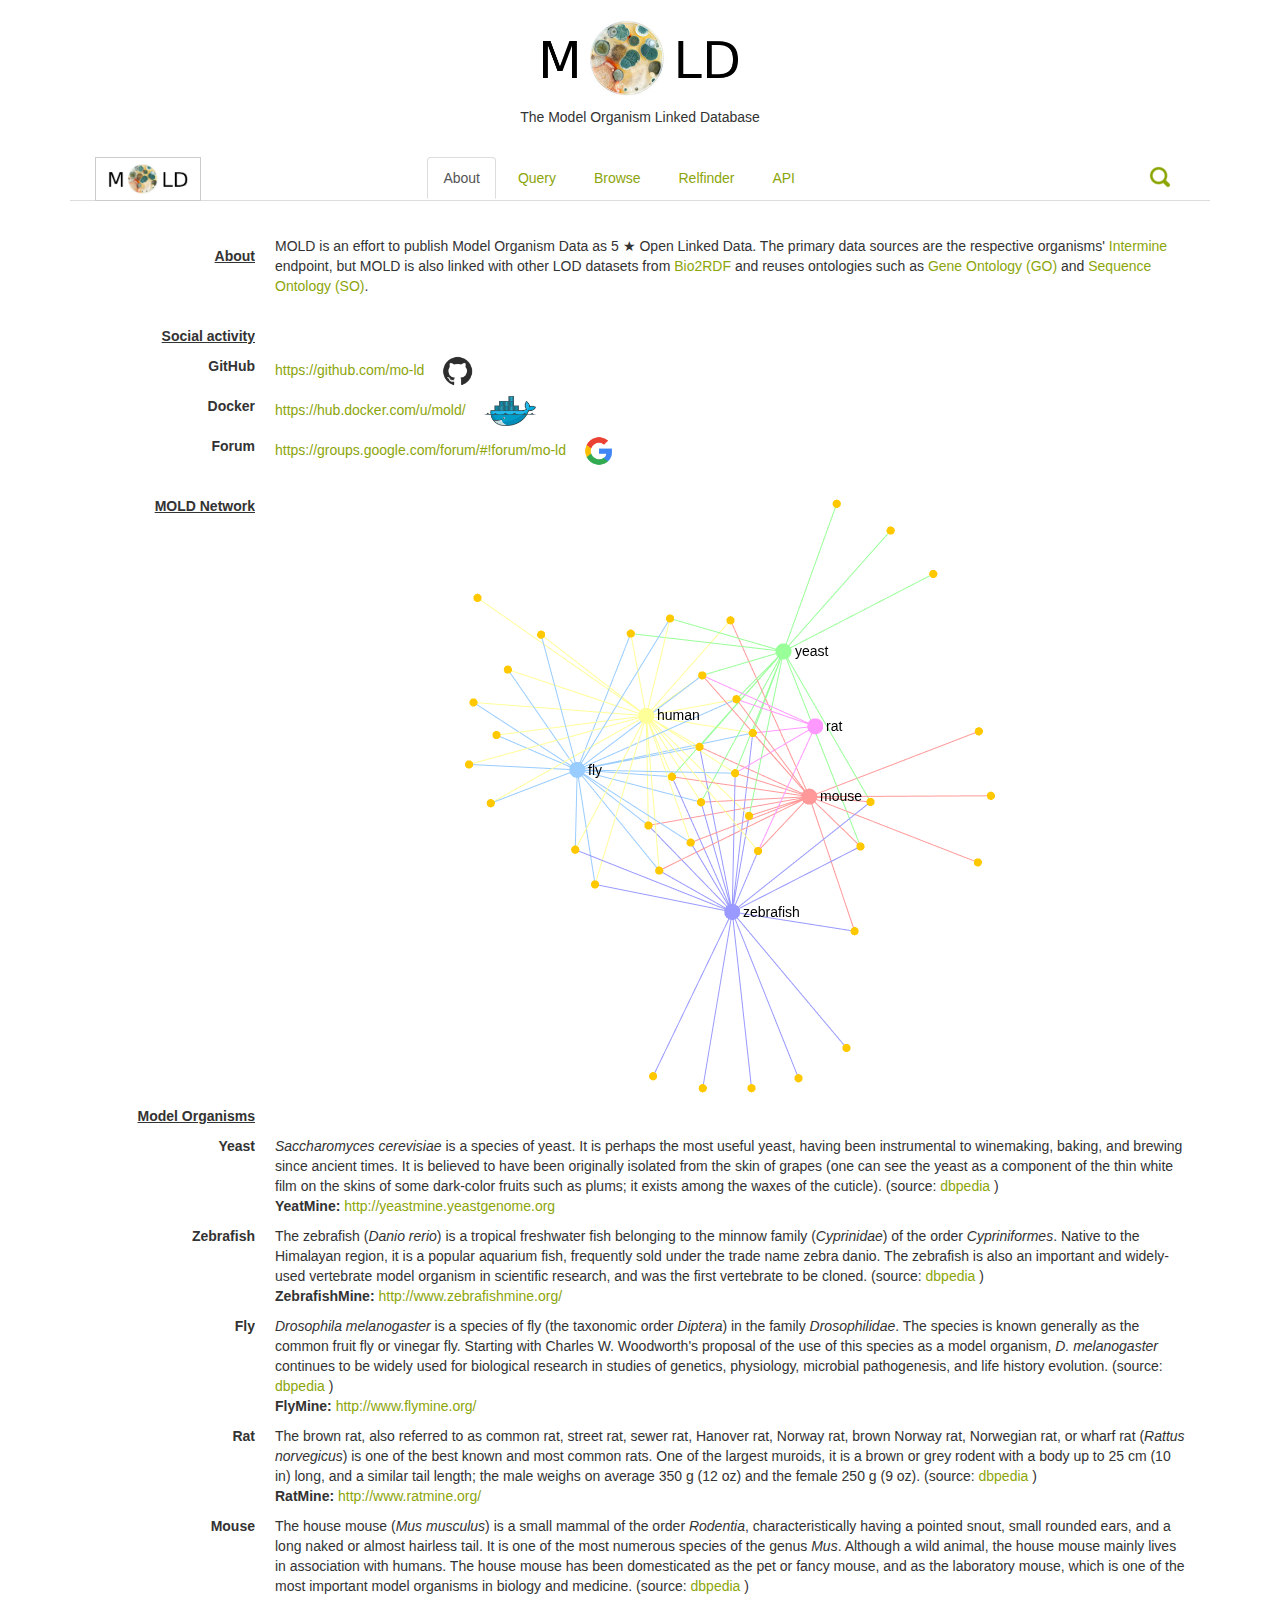
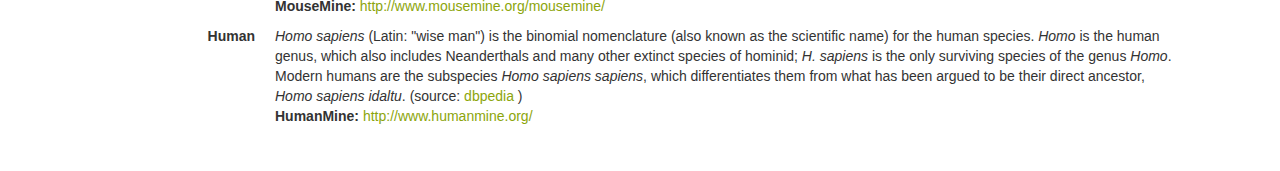
==== index.html @ 6e62ba39 "fix auto-complete display" ====
<!DOCTYPE html>
<html>
  
  <head>
    <title>MOLD</title>
    <meta name="author" content="whois" charset="utf-8">
    <link rel="icon" type="image/png" href="img/mold-ico.png">
    
    <link href="css/bootstrap.min.css" rel="stylesheet" />
    <link href="css/main.css" rel="stylesheet"/>

    <script src="js/jquery.min.js"></script>
    <script src="js/bootstrap.min.js"></script>


    <script type="text/javascript">
      window.paceOptions = {
        ajax: false,
        eventLag: false
      };
    </script>
    <script src="js/pace.min.js"></script>

    <link rel="stylesheet" href="//code.jquery.com/ui/1.11.4/themes/smoothness/jquery-ui.css">
    <script src="//code.jquery.com/ui/1.11.4/jquery-ui.js"></script>

    <link href="css/auto-complete.css" rel="stylesheet"/>
    <script src="js/auto-complete.min.js"></script>

    <script src="js/exquery.js"></script>

  </head>
  
  <body>
    
    <div id="header" onclick="hideHeader()">
      <h2 style="text-align: center">
	<img src="img/mold-logo.png" width="200px">
      </h2>
      <p style="text-align: center;">
	The Model Organism Linked Database
      </p>
      <br>
    </div>
    
    <div class="container">
      
      <ul class="nav nav-tabs sticky" style="text-align:right;" id="main_tabs">
	<li class="span-nav-left">
	  <button id="logo-btn" type="button" class="btn btn-default" aria-label="Left Align" onclick="toggleHeader();" >
	    <img src="img/mold-logo.png" width="80px" height="30px;">
	  </button>
	</li>

	<li><a data-toggle="tab" href="#about" onclick="refreshAbout()">About</a></li>
	<li class="active"><a data-toggle="tab" href="#query" onclick="hideHeader()">Query</a></li>
	<li><a data-toggle="tab" href="#browse" onclick="hideHeader()">Browse</a></li>
	<li><a data-toggle="tab" href="#relfinder" onclick="hideHeader()">Relfinder</a></li>
	<li style="margin-right: 30px !important;"><a data-toggle="tab" href="#api" onclick="hideHeader()">API</a></li>

	<li class="span-nav-right">
	  <div id="sb-search" class="sb-search">
	    <form class="searchbox" id="mysearch" onsubmit="return false;">
	      <input id="myinput" placeholder="Quick Search.." name="search" class="searchbox-input">
	      <span class="searchbox-icon"><img src="img/search-ico.png"/></span>
	    </form>
	  </div>
	</li>

      </ul>
      
      <div class="tab-content fade in active">
	
	<div id="about"
	     class="tab-pane fade"
	     style="padding:25px;">
	  
	  <dl class="dl-horizontal">
	    <dt><u>About</u></dt>
	    <dd>
	      MOLD is an effort to publish Model Organism Data as 5 &#9733; Open Linked Data.
              The primary data sources are the respective organisms' <a href="http://intermine.org">Intermine</a> endpoint, but
              MOLD is also linked with other LOD datasets from <a href="http://bio2rdf.org">Bio2RDF</a> and reuses ontologies such as <a href="http://geneontology.org/">Gene Ontology (GO)</a> and <a href="http://www.sequenceontology.org/">Sequence Ontology (SO)</a>.
	    </dd>
	    
	    <br>
	    
	    <dt><u>Social activity</u></dt>
	    <dd></dd>

	    <dt><b>GitHub</b></dt>
	    <dd><a href="https://github.com/mo-ld" target="_blank">https://github.com/mo-ld
		<img src="img/github-ico.png" alt="Code" height="30px" style="margin-left:1em"/> </a>
	    </dd>
	    <dt><b>Docker</b></dt>
	    <dd><a href="https://hub.docker.com/u/mold/" target="_blank">https://hub.docker.com/u/mold/
		<img src="img/docker-ico.png" alt="Docker" height="30px" style="margin-left:1em"/></a></dd> 
	    <dt><b>Forum</b></dt>
	    <dd><a href="https://groups.google.com/forum/#!forum/mo-ld" target="_blank">https://groups.google.com/forum/#!forum/mo-ld
		<img src="img/google-ico.png" alt="Forum" height="30px" style="margin-left:1em"/> </a></dd>
	    <br>
	    
	    
	    <dt><u>MOLD Network</u></dt>
	    <dd>
		<div id="mold_sigma"  style="height:600px; width:100%; margin 0;"></div>
	    </dd>
	    
	    
	    <dt><u>Model Organisms</u></dt>
	    <dd></dd>
	    
	    <dt> Yeast </dt>
	    <dd><i>Saccharomyces cerevisiae</i> is a species of yeast. It is perhaps the most useful yeast, having been instrumental to winemaking, baking, and brewing since ancient times. It is believed to have been originally isolated from the skin of grapes (one can see the yeast as a component of the thin white film on the skins of some dark-color fruits such as plums; it exists among the waxes of the cuticle). (source: <a href="http://dbpedia.org/page/Saccharomyces_cerevisiae">dbpedia</a> ) <br>
	      <b>YeatMine:</b> <a href="http://yeastmine.yeastgenome.org">http://yeastmine.yeastgenome.org</a>
	    </dd>
	    
	    <!-- <dt> Worm </dt> -->
	    <!-- <dd>Caenorhabditis elegans /ˌseɪnɵræbˈdɪtɪs ˈɛlɛɡænz/ is a free-living (not parasitic), transparent nematode (roundworm), about 1 mm in length, that lives in temperate soil environments. The name is a blend of Greek (caeno- - recent, rhabditis - rod-like) and Latin (elegans - elegant). In 1900, Maupas initially named it Rhabditides elegans, Osche placed it in the subgenus Caenorhabditis in 1952, and in 1955, Dougherty raised it to the status of genus.C. (source: <a href="http://dbpedia.org/page/Caenorhabditis_elegans"> dbpedia</a> ) <br> -->
	    <!--   <b>WormMine:</b> <a href="http://intermine.wormbase.org/">http://intermine.wormbase.org/</a> -->
	    <!-- </dd> -->
	    
	    <dt> Zebrafish </dt>
	    <dd>The zebrafish (<i>Danio rerio</i>) is a tropical freshwater fish belonging to the minnow family (<i>Cyprinidae</i>) of the order <i>Cypriniformes</i>. Native to the Himalayan region, it is a popular aquarium fish, frequently sold under the trade name zebra danio. The zebrafish is also an important and widely-used vertebrate model organism in scientific research, and was the first vertebrate to be cloned. (source: <a href="http://dbpedia.org/page/Zebrafish">dbpedia</a> ) <br>
	      <b>ZebrafishMine:</b> <a href="http://www.zebrafishmine.org/">http://www.zebrafishmine.org/</a>
	    </dd>
	    
	    <dt>Fly</dt>
	    <dd><i>Drosophila melanogaster</i> is a species of fly (the taxonomic order <i>Diptera</i>) in the family <i>Drosophilidae</i>. The species is known generally as the common fruit fly or vinegar fly. Starting with Charles W. Woodworth's proposal of the use of this species as a model organism, <i>D. melanogaster</i> continues to be widely used for biological research in studies of genetics, physiology, microbial pathogenesis, and life history evolution. (source: <a href="http://dbpedia.org/page/Drosophila_melanogaster">dbpedia</a> ) <br>
	      <b>FlyMine:</b> <a href="http://www.flymine.org/">http://www.flymine.org/</a>
	    </dd>
	    
	    <dt>Rat</dt>
	    <dd>The brown rat, also referred to as common rat, street rat, sewer rat, Hanover rat, Norway rat, brown Norway rat, Norwegian rat, or wharf rat (<i>Rattus norvegicus</i>) is one of the best known and most common rats. One of the largest muroids, it is a brown or grey rodent with a body up to 25 cm (10 in) long, and a similar tail length; the male weighs on average 350 g (12 oz) and the female 250 g (9 oz). (source: <a href="http://dbpedia.org/page/Brown_rat">dbpedia</a> ) <br>
	      <b>RatMine:</b> <a href="http://www.ratmine.org/">http://www.ratmine.org/</a>
	    </dd>
	    
	    <dt>Mouse</dt>
	    <dd>The house mouse (<i>Mus musculus</i>) is a small mammal of the order <i>Rodentia</i>, characteristically having a pointed snout, small rounded ears, and a long naked or almost hairless tail. It is one of the most numerous species of the genus <i>Mus</i>. Although a wild animal, the house mouse mainly lives in association with humans. The house mouse has been domesticated as the pet or fancy mouse, and as the laboratory mouse, which is one of the most important model organisms in biology and medicine. (source: <a href="http://dbpedia.org/page/House_mouse">dbpedia</a> ) <br>
	      <b>MouseMine:</b> <a href="http://www.mousemine.org/mousemine/">http://www.mousemine.org/mousemine/</a>
	    </dd>
	    
	    <dt>Human</dt>
	    <dd><i>Homo sapiens</i> (Latin: "wise man") is the binomial nomenclature (also known as the scientific name) for the human species. <i>Homo</i> is the human genus, which also includes Neanderthals and many other extinct species of hominid; <i>H. sapiens</i> is the only surviving species of the genus <i>Homo</i>. Modern humans are the subspecies <i>Homo sapiens sapiens</i>, which differentiates them from what has been argued to be their direct ancestor, <i>Homo sapiens idaltu</i>. (source: <a href="http://dbpedia.org/page/Homo_sapiens">dbpedia</a> ) <br>
	      <b>HumanMine:</b> <a href="http://www.humanmine.org/">http://www.humanmine.org/</a>
	    </dd>
	    
	  </dl>
	  
	</div>
	
	
	<div id="query" class="tab-pane fade in active">
	  
	  <div style="height:40px; margin-top: 5px;">
	    
	    <button type="button" class="btn btn-default" data-toggle="modal" data-target="#queryexample">Query Example</button>
	    
	    <!-- Modal -->
	    <div id="queryexample" class="modal fade" role="dialog">
	      
	      <div class="modal-dialog modal-lg">
		
		<!-- Modal content-->
		<div class="modal-content">
		  <div class="modal-header">
		    <button type="button" class="close" data-dismiss="modal">&times;</button>
		    <h4 class="modal-title" style="text-align:center"><b>Query Examples</b></h4>
		  </div>
		  <div class="modal-body">
		    
		    <div class="container-modal">
		      
		      <br>
		      
		      <div id="myCarousel" class="carousel slide" data-ride="carousel">
			<!-- Indicators -->
			
			<ol class="carousel-indicators">
			  <li data-target="#myCarousel" data-slide-to="0" class="active"></li>
			  <li data-target="#myCarousel" data-slide-to="1"></li>
			  <li data-target="#myCarousel" data-slide-to="2"></li>
			  <li data-target="#myCarousel" data-slide-to="3"></li>
			</ol>
			
			<!-- Wrapper for slides TODO populate dynamically... -->
			<div class="carousel-inner" role="listbox">
			  
			  <div class="item active" onclick="loadQuery('exquery-001')">
			    <img src="img/spin.gif" onload="this.onload=null; this.src=loadImg('exquery-001');" width="460" height="345" />
			    <div class="carousel-caption">
			      <h3>Select Orthologous genes - yeast/human</h3>
			      <p>This query will selected the orthologous genes between yeast and human via PantherDB.</p>
			    </div>
			  </div>
			  
			  <div class="item" onclick="loadQuery('exquery-002')">
			    <img src="img/spin.gif" onload="this.onload=null; this.src=loadImg('exquery-002');" width="460" height="345" />
			    <div class="carousel-caption">
			      <h3>Federated Query</h3>
			      <p>Federated Query with Bio2RDF:KEGG to fetch pathway information from mouse
				genes annotated as GO:0019898 (extrinsic components of a cell membrane).</p>
			    </div>
			  </div>
			  
			</div>
			
			<!-- Left and right controls -->
			<a class="left carousel-control" href="#myCarousel" role="button" data-slide="prev">
			  <!-- <span class="glyphicon glyphicon-chevron-left" aria-hidden="true"></span> -->
			  <span><h1>&lArr;</h1></span>
			  <span class="sr-only">Previous</span>
			</a>
			<a class="right carousel-control" href="#myCarousel" role="button" data-slide="next">
			  <!-- <span class="glyphicon glyphicon-chevron-right" aria-hidden="true"></span> -->
			  <span><h1>&rArr;</h1></span>
			  <span class="sr-only">Next</span>
			</a>
		      </div>
		    </div>
		    
		  </div>
		  
		  <div class="modal-footer">
		    <button type="button" class="btn btn-default" data-dismiss="modal">Close</button>
	  	  </div>
	  	</div>
		
	      </div>
	    </div>
	    
	  </div>
	  
	  <!-- <div id="queryer"></div> -->
	  <div id="yasqe"></div>
	  <div id="yasr"></div>
	  
	</div>
	
	<div id="browse" class="tab-pane fade">
	  <iframe id="virtuosoiframe" src="" style="width:100%;height:800px;border:0px;"></iframe>	  
	</div>
	
	<div id="relfinder" class="tab-pane fade">
          <iframe id="relfinderiframe" src="relfinder.html" style="width:100%;height:800px;border:0px;"></iframe>
	</div>
	
	<div id="api" class="tab-pane fade">
	  <iframe id="swaggeriframe" src="swagger-api.html" style="width:100%;height:800px;border:0px;"></iframe>
	</div>
	
      </div>
      
    </div>
    
    <!-- YASGUI lib -->
    <script src="js/codemirror.min.js"></script>
    <script src="js/jquery.dataTables.min.js"></script>
    <script src="js/pivot.min.js"></script>
    <script src="js/jquery-ui.min.js"></script>
    <script src="js/d3_renderers.min.js"></script>
    <script src="js/gchart_renderers.min.js"></script>
    <link href="css/yasqe.min.css" rel="stylesheet">
    <script src="js/yasqe.bundled.min.js"></script>
    <link href="css/yasr.min.css" rel="stylesheet">
    <script src="js/yasr.min.js"></script>
    
    <!-- SIGMA lib -->
    <script src="js/sigma.min.js"></script>
    <script src="js/sigma.parsers.gexf.min.js"></script>
    
    <script src="js/main.js"></script>
    
  </body>
  
</html>
---- css/main.css ----
.fixed {
    position: fixed;
    top:0; right:0;
    width: 100%;
    z-index: 50;
}

#logo-btn {
    background: white !important;
    border-radius: 0px !important;
}

.center-block {
    margin-left:auto;
    margin-right:auto;
    display:center;
}

.nav-tabs > li, .nav-pills > li {
    float:none;
    display:inline-block;
    *display:inline; /* ie7 fix */
    zoom:1; /* hasLayout ie7 trigger */
}

.nav-tabs, .nav-pills {
    text-align:center;
}

.span-nav-right {
    float: right !important;
    margin-right: 25px;
}

.span-nav-left {
    float: left !important;
    margin-left: 25px;
}
a {
    color: #8ca50b;
}

dt, dd { margin-top: 10px; }


/* PACE */
.pace {
    -webkit-pointer-events: none;
    pointer-events: none;

    -webkit-user-select: none;
    -moz-user-select: none;
    user-select: none;

    -webkit-box-sizing: border-box;
    -moz-box-sizing: border-box;
    -ms-box-sizing: border-box;
    -o-box-sizing: border-box;
    box-sizing: border-box;

    -webkit-border-radius: 10px;
    -moz-border-radius: 10px;
    border-radius: 10px;

    -webkit-background-clip: padding-box;
    -moz-background-clip: padding;
    background-clip: padding-box;

    z-index: 2000;
    position: fixed;
    margin: auto;
    top: 12px;
    left: 0;
    right: 0;
    bottom: 0;
    width: 200px;
    height: 50px;
    overflow: hidden;
}
.pace .pace-progress {
    -webkit-box-sizing: border-box;
    -moz-box-sizing: border-box;
    -ms-box-sizing: border-box;
    -o-box-sizing: border-box;
    box-sizing: border-box;

    -webkit-border-radius: 2px;
    -moz-border-radius: 2px;
    border-radius: 2px;

    -webkit-background-clip: padding-box;
    -moz-background-clip: padding;
    background-clip: padding-box;

    -webkit-transform: translate3d(0, 0, 0);
    transform: translate3d(0, 0, 0);

    display: block;
    position: absolute;
    right: 100%;
    margin-right: -7px;
    width: 93%;
    top: 7px;
    height: 14px;
    font-size: 12px;
    background: #8ca50b;
    color: #8ca50b;
    line-height: 60px;
    font-weight: bold;
    font-family: Helvetica, Arial, "Lucida Grande", sans-serif;

    -webkit-box-shadow: 120px 0 #fff, 240px 0 #fff;
    -ms-box-shadow: 120px 0 #fff, 240px 0 #fff;
    box-shadow: 120px 0 #fff, 240px 0 #fff;
}
.pace .pace-progress:after {
    content: attr(data-progress-text);
    display: inline-block;
    position: fixed;
    width: 45px;
    text-align: right;
    right: 0;
    padding-right: 16px;
    top: 4px;
}
.pace .pace-progress[data-progress-text="0%"]:after { right: -200px }
.pace .pace-progress[data-progress-text="1%"]:after { right: -198.14px }
.pace .pace-progress[data-progress-text="2%"]:after { right: -196.28px }
.pace .pace-progress[data-progress-text="3%"]:after { right: -194.42px }
.pace .pace-progress[data-progress-text="4%"]:after { right: -192.56px }
.pace .pace-progress[data-progress-text="5%"]:after { right: -190.7px }
.pace .pace-progress[data-progress-text="6%"]:after { right: -188.84px }
.pace .pace-progress[data-progress-text="7%"]:after { right: -186.98px }
.pace .pace-progress[data-progress-text="8%"]:after { right: -185.12px }
.pace .pace-progress[data-progress-text="9%"]:after { right: -183.26px }
.pace .pace-progress[data-progress-text="10%"]:after { right: -181.4px }
.pace .pace-progress[data-progress-text="11%"]:after { right: -179.54px }
.pace .pace-progress[data-progress-text="12%"]:after { right: -177.68px }
.pace .pace-progress[data-progress-text="13%"]:after { right: -175.82px }
.pace .pace-progress[data-progress-text="14%"]:after { right: -173.96px }
.pace .pace-progress[data-progress-text="15%"]:after { right: -172.1px }
.pace .pace-progress[data-progress-text="16%"]:after { right: -170.24px }
.pace .pace-progress[data-progress-text="17%"]:after { right: -168.38px }
.pace .pace-progress[data-progress-text="18%"]:after { right: -166.52px }
.pace .pace-progress[data-progress-text="19%"]:after { right: -164.66px }
.pace .pace-progress[data-progress-text="20%"]:after { right: -162.8px }
.pace .pace-progress[data-progress-text="21%"]:after { right: -160.94px }
.pace .pace-progress[data-progress-text="22%"]:after { right: -159.08px }
.pace .pace-progress[data-progress-text="23%"]:after { right: -157.22px }
.pace .pace-progress[data-progress-text="24%"]:after { right: -155.36px }
.pace .pace-progress[data-progress-text="25%"]:after { right: -153.5px }
.pace .pace-progress[data-progress-text="26%"]:after { right: -151.64px }
.pace .pace-progress[data-progress-text="27%"]:after { right: -149.78px }
.pace .pace-progress[data-progress-text="28%"]:after { right: -147.92px }
.pace .pace-progress[data-progress-text="29%"]:after { right: -146.06px }
.pace .pace-progress[data-progress-text="30%"]:after { right: -144.2px }
.pace .pace-progress[data-progress-text="31%"]:after { right: -142.34px }
.pace .pace-progress[data-progress-text="32%"]:after { right: -140.48px }
.pace .pace-progress[data-progress-text="33%"]:after { right: -138.62px }
.pace .pace-progress[data-progress-text="34%"]:after { right: -136.76px }
.pace .pace-progress[data-progress-text="35%"]:after { right: -134.9px }
.pace .pace-progress[data-progress-text="36%"]:after { right: -133.04px }
.pace .pace-progress[data-progress-text="37%"]:after { right: -131.18px }
.pace .pace-progress[data-progress-text="38%"]:after { right: -129.32px }
.pace .pace-progress[data-progress-text="39%"]:after { right: -127.46px }
.pace .pace-progress[data-progress-text="40%"]:after { right: -125.6px }
.pace .pace-progress[data-progress-text="41%"]:after { right: -123.74px }
.pace .pace-progress[data-progress-text="42%"]:after { right: -121.88px }
.pace .pace-progress[data-progress-text="43%"]:after { right: -120.02px }
.pace .pace-progress[data-progress-text="44%"]:after { right: -118.16px }
.pace .pace-progress[data-progress-text="45%"]:after { right: -116.3px }
.pace .pace-progress[data-progress-text="46%"]:after { right: -114.44px }
.pace .pace-progress[data-progress-text="47%"]:after { right: -112.58px }
.pace .pace-progress[data-progress-text="48%"]:after { right: -110.72px }
.pace .pace-progress[data-progress-text="49%"]:after { right: -108.86px }
.pace .pace-progress[data-progress-text="50%"]:after { right: -107px }
.pace .pace-progress[data-progress-text="51%"]:after { right: -105.14px }
.pace .pace-progress[data-progress-text="52%"]:after { right: -103.28px }
.pace .pace-progress[data-progress-text="53%"]:after { right: -101.42px }
.pace .pace-progress[data-progress-text="54%"]:after { right: -99.56px }
.pace .pace-progress[data-progress-text="55%"]:after { right: -97.7px }
.pace .pace-progress[data-progress-text="56%"]:after { right: -95.84px }
.pace .pace-progress[data-progress-text="57%"]:after { right: -93.98px }
.pace .pace-progress[data-progress-text="58%"]:after { right: -92.12px }
.pace .pace-progress[data-progress-text="59%"]:after { right: -90.26px }
.pace .pace-progress[data-progress-text="60%"]:after { right: -88.4px }
.pace .pace-progress[data-progress-text="61%"]:after { right: -86.53999999999999px }
.pace .pace-progress[data-progress-text="62%"]:after { right: -84.68px }
.pace .pace-progress[data-progress-text="63%"]:after { right: -82.82px }
.pace .pace-progress[data-progress-text="64%"]:after { right: -80.96000000000001px }
.pace .pace-progress[data-progress-text="65%"]:after { right: -79.1px }
.pace .pace-progress[data-progress-text="66%"]:after { right: -77.24px }
.pace .pace-progress[data-progress-text="67%"]:after { right: -75.38px }
.pace .pace-progress[data-progress-text="68%"]:after { right: -73.52px }
.pace .pace-progress[data-progress-text="69%"]:after { right: -71.66px }
.pace .pace-progress[data-progress-text="70%"]:after { right: -69.8px }
.pace .pace-progress[data-progress-text="71%"]:after { right: -67.94px }
.pace .pace-progress[data-progress-text="72%"]:after { right: -66.08px }
.pace .pace-progress[data-progress-text="73%"]:after { right: -64.22px }
.pace .pace-progress[data-progress-text="74%"]:after { right: -62.36px }
.pace .pace-progress[data-progress-text="75%"]:after { right: -60.5px }
.pace .pace-progress[data-progress-text="76%"]:after { right: -58.64px }
.pace .pace-progress[data-progress-text="77%"]:after { right: -56.78px }
.pace .pace-progress[data-progress-text="78%"]:after { right: -54.92px }
.pace .pace-progress[data-progress-text="79%"]:after { right: -53.06px }
.pace .pace-progress[data-progress-text="80%"]:after { right: -51.2px }
.pace .pace-progress[data-progress-text="81%"]:after { right: -49.34px }
.pace .pace-progress[data-progress-text="82%"]:after { right: -47.480000000000004px }
.pace .pace-progress[data-progress-text="83%"]:after { right: -45.62px }
.pace .pace-progress[data-progress-text="84%"]:after { right: -43.76px }
.pace .pace-progress[data-progress-text="85%"]:after { right: -41.9px }
.pace .pace-progress[data-progress-text="86%"]:after { right: -40.04px }
.pace .pace-progress[data-progress-text="87%"]:after { right: -38.18px }
.pace .pace-progress[data-progress-text="88%"]:after { right: -36.32px }
.pace .pace-progress[data-progress-text="89%"]:after { right: -34.46px }
.pace .pace-progress[data-progress-text="90%"]:after { right: -32.6px }
.pace .pace-progress[data-progress-text="91%"]:after { right: -30.740000000000002px }
.pace .pace-progress[data-progress-text="92%"]:after { right: -28.880000000000003px }
.pace .pace-progress[data-progress-text="93%"]:after { right: -27.02px }
.pace .pace-progress[data-progress-text="94%"]:after { right: -25.16px }
.pace .pace-progress[data-progress-text="95%"]:after { right: -23.3px }
.pace .pace-progress[data-progress-text="96%"]:after { right: -21.439999999999998px }
.pace .pace-progress[data-progress-text="97%"]:after { right: -19.58px }
.pace .pace-progress[data-progress-text="98%"]:after { right: -17.72px }
.pace .pace-progress[data-progress-text="99%"]:after { right: -15.86px }
.pace .pace-progress[data-progress-text="100%"]:after { right: -14px }
.pace .pace-activity {
    position: absolute;
    width: 100%;
    height: 28px;
    z-index: 2001;
    box-shadow: inset 0 0 0 2px #8ca50b, inset 0 0 0 7px #FFF;
    border-radius: 10px;
}
.pace.pace-inactive {
    display: none;
}

body > :not(.pace),
body:before,
body:after {
    -webkit-transition:opacity .4s ease-in-out;
    -moz-transition:opacity .4s ease-in-out;
    -o-transition:opacity .4s ease-in-out;
    -ms-transition:opacity .4s ease-in-out;
    transition:opacity .4s ease-in-out
}

body:not(.pace-done) > :not(.pace),
body:not(.pace-done):before,
body:not(.pace-done):after {
    opacity:0
}

/* Search */
.searchbox{
    top: 5px;
    position:relative;
    min-width:50px;
    width:0%;
    height:30px;
    float:right;
    overflow:hidden;
    -webkit-transition: width 0.3s;
    -moz-transition: width 0.3s;
    -ms-transition: width 0.3s;
    -o-transition: width 0.3s;
    transition: width 0.3s;
}
.searchbox-input{
    top:0;
    right:0;
    border:0;
    outline:0;
    background:white;
    width:100%;
    height:30px;
    margin:0;
    padding:0px 55px 0px 20px;
    font-size:20px;
    border: 1px solid #8ca50b;
    border-radius: 10px;
}
.searchbox-input::-webkit-input-placeholder {
    color: black;
}
.searchbox-input:-moz-placeholder {
    color: black;
}
.searchbox-input::-moz-placeholder {
    color: black;
}
.searchbox-input:-ms-input-placeholder {
    color: black;
}
.searchbox-icon,
.searchbox-submit {
    width:50px;
    height:30px;
    display:block;
    position:absolute;
    top:0;
    font-family:verdana;
    font-size:22px;
    right:0;
    padding:0;
    margin:0;
    border:0;
    outline:0;
    line-height:25px;
    text-align:center;
    cursor:pointer;
    background:white;
}
.searchbox-open{
    width:100%;
}
.byline{
  position:absolute;
  top:150px;
  left:30%;
  text-align:center;
  font-size:18px;
}
.byline a{
  text-decoration:none;
}

/* Caroussel Query examples */
.carousel-inner > .item > img,
.carousel-inner > .item > a > img {
    width: 80%;
    margin: auto;
}
.carousel-caption {
    position: relative;
    color: black;
    left: auto;
    right: auto;
}
.carousel-caption p {
    width: 70%;
    margin: 0 auto;
}

#mold_loading {
    width: 600px;
    height: 50px;
    background: url('../img/spin.gif') no-repeat;
}
---- css/auto-complete.css ----
.autocomplete-suggestions {
    text-align: left; cursor: default; border: 1px solid #ccc; border-top: 0; background: #fff; box-shadow: -1px 1px 3px rgba(0,0,0,.1);

    /* core styles should not be changed */
    position: absolute; display: none; z-index: 9999; max-height: 254px; overflow: hidden; overflow-y: auto; box-sizing: border-box;
}
.autocomplete-suggestion { position: relative; padding: 0 .6em; line-height: 23px; white-space: nowrap; overflow: hidden; text-overflow: ellipsis; font-size: 1.02em; color: #333; }
.autocomplete-suggestion b { font-weight: normal; color: #1f8dd6; }
.autocomplete-suggestion.selected { background: #f0f0f0; }
---- css/yasqe.min.css ----
.yasqe{position:relative}.yasqe .CodeMirror{font-family:monospace;height:300px;color:#000}.yasqe .CodeMirror-lines{padding:4px 0}.yasqe .CodeMirror pre{padding:0 4px}.yasqe .CodeMirror-gutter-filler,.yasqe .CodeMirror-scrollbar-filler{background-color:#fff}.yasqe .CodeMirror-gutters{border-right:1px solid #ddd;background-color:#f7f7f7;white-space:nowrap}.yasqe .CodeMirror-linenumber{padding:0 3px 0 5px;min-width:20px;text-align:right;color:#999;white-space:nowrap}.yasqe .CodeMirror-guttermarker{color:#000}.yasqe .CodeMirror-guttermarker-subtle{color:#999}.yasqe .CodeMirror-cursor{border-left:1px solid #000;border-right:none;width:0}.yasqe .CodeMirror div.CodeMirror-secondarycursor{border-left:1px solid silver}.yasqe .cm-fat-cursor .CodeMirror-cursor{width:auto;border:0;background:#7e7}.yasqe .cm-fat-cursor div.CodeMirror-cursors{z-index:1}.yasqe .cm-animate-fat-cursor{width:auto;border:0;-webkit-animation:a 1.06s steps(1) infinite;animation:a 1.06s steps(1) infinite;background-color:#7e7}@-webkit-keyframes a{50%{background-color:transparent}}@keyframes a{50%{background-color:transparent}}.yasqe .cm-tab{display:inline-block;text-decoration:inherit}.yasqe .CodeMirror-ruler{border-left:1px solid #ccc;position:absolute}.yasqe .cm-s-default .cm-header{color:blue}.yasqe .cm-s-default .cm-quote{color:#090}.yasqe .cm-negative{color:#d44}.yasqe .cm-positive{color:#292}.yasqe .cm-header,.yasqe .cm-strong{font-weight:700}.yasqe .cm-em{font-style:italic}.yasqe .cm-link{text-decoration:underline}.yasqe .cm-strikethrough{text-decoration:line-through}.yasqe .cm-s-default .cm-keyword{color:#708}.yasqe .cm-s-default .cm-atom{color:#219}.yasqe .cm-s-default .cm-number{color:#164}.yasqe .cm-s-default .cm-def{color:#00f}.yasqe .cm-s-default .cm-variable-2{color:#05a}.yasqe .cm-s-default .cm-variable-3{color:#085}.yasqe .cm-s-default .cm-comment{color:#a50}.yasqe .cm-s-default .cm-string{color:#a11}.yasqe .cm-s-default .cm-string-2{color:#f50}.yasqe .cm-s-default .cm-meta,.yasqe .cm-s-default .cm-qualifier{color:#555}.yasqe .cm-s-default .cm-builtin{color:#30a}.yasqe .cm-s-default .cm-bracket{color:#997}.yasqe .cm-s-default .cm-tag{color:#170}.yasqe .cm-s-default .cm-attribute{color:#00c}.yasqe .cm-s-default .cm-hr{color:#999}.yasqe .cm-s-default .cm-link{color:#00c}.yasqe .cm-invalidchar,.yasqe .cm-s-default .cm-error{color:red}.yasqe .CodeMirror-composing{border-bottom:2px solid}.yasqe div.CodeMirror span.CodeMirror-matchingbracket{color:#0f0}.yasqe div.CodeMirror span.CodeMirror-nonmatchingbracket{color:#f22}.yasqe .CodeMirror-matchingtag{background:rgba(255,150,0,.3)}.yasqe .CodeMirror-activeline-background{background:#e8f2ff}.yasqe .CodeMirror{position:relative;overflow:hidden;background:#fff}.yasqe .CodeMirror-scroll{overflow:scroll!important;margin-bottom:-30px;margin-right:-30px;padding-bottom:30px;height:100%;outline:none;position:relative}.yasqe .CodeMirror-sizer{position:relative;border-right:30px solid transparent}.yasqe .CodeMirror-gutter-filler,.yasqe .CodeMirror-hscrollbar,.yasqe .CodeMirror-scrollbar-filler,.yasqe .CodeMirror-vscrollbar{position:absolute;z-index:6;display:none}.yasqe .CodeMirror-vscrollbar{right:0;top:0;overflow-x:hidden;overflow-y:scroll}.yasqe .CodeMirror-hscrollbar{bottom:0;left:0;overflow-y:hidden;overflow-x:scroll}.yasqe .CodeMirror-scrollbar-filler{right:0;bottom:0}.yasqe .CodeMirror-gutter-filler{left:0;bottom:0}.yasqe .CodeMirror-gutters{position:absolute;left:0;top:0;z-index:3}.yasqe .CodeMirror-gutter{white-space:normal;height:100%;display:inline-block;margin-bottom:-30px;*zoom:1;*display:inline}.yasqe .CodeMirror-gutter-wrapper{position:absolute;z-index:4;background:none!important;border:none!important}.yasqe .CodeMirror-gutter-background{position:absolute;top:0;bottom:0;z-index:4}.yasqe .CodeMirror-gutter-elt{position:absolute;cursor:default;z-index:4}.yasqe .CodeMirror-gutter-wrapper{-webkit-user-select:none;-ms-user-select:none;user-select:none}.yasqe .CodeMirror-lines{cursor:text;min-height:1px}.yasqe .CodeMirror pre{border-radius:0;border-width:0;background:transparent;font-family:inherit;font-size:inherit;margin:0;white-space:pre;word-wrap:normal;line-height:inherit;color:inherit;z-index:2;position:relative;overflow:visible;-webkit-tap-highlight-color:transparent}.yasqe .CodeMirror-wrap pre{word-wrap:break-word;white-space:pre-wrap;word-break:normal}.yasqe .CodeMirror-linebackground{position:absolute;left:0;right:0;top:0;bottom:0;z-index:0}.yasqe .CodeMirror-linewidget{position:relative;z-index:2;overflow:auto}.yasqe .CodeMirror-code{outline:none}.yasqe .CodeMirror-gutter,.yasqe .CodeMirror-gutters,.yasqe .CodeMirror-linenumber,.yasqe .CodeMirror-scroll,.yasqe .CodeMirror-sizer{box-sizing:content-box}.yasqe .CodeMirror-measure{position:absolute;width:100%;height:0;overflow:hidden;visibility:hidden}.yasqe .CodeMirror-cursor{position:absolute}.yasqe .CodeMirror-measure pre{position:static}.yasqe div.CodeMirror-cursors{visibility:hidden;position:relative;z-index:3}.yasqe .CodeMirror-focused div.CodeMirror-cursors,.yasqe div.CodeMirror-dragcursors{visibility:visible}.yasqe .CodeMirror-selected{background:#d9d9d9}.yasqe .CodeMirror-focused .CodeMirror-selected{background:#d7d4f0}.yasqe .CodeMirror-crosshair{cursor:crosshair}.yasqe .CodeMirror-line::selection,.yasqe .CodeMirror-line>span::selection,.yasqe .CodeMirror-line>span>span::selection{background:#d7d4f0}.yasqe .CodeMirror-line::-moz-selection,.yasqe .CodeMirror-line>span::-moz-selection,.yasqe .CodeMirror-line>span>span::-moz-selection{background:#d7d4f0}.yasqe .cm-searching{background:#ffa;background:rgba(255,255,0,.4)}.yasqe .CodeMirror span{*vertical-align:text-bottom}.yasqe .cm-force-border{padding-right:.1px}@media print{.yasqe .CodeMirror div.CodeMirror-cursors{visibility:hidden}}.yasqe .cm-tab-wrap-hack:after{content:''}.yasqe span.CodeMirror-selectedtext{background:none}.yasqe .CodeMirror-fullscreen{position:fixed;top:0;left:0;right:0;bottom:0;height:auto;z-index:7}.yasqe .CodeMirror-foldmarker{color:blue;text-shadow:#b9f 1px 1px 2px,#b9f -1px -1px 2px,#b9f 1px -1px 2px,#b9f -1px 1px 2px;font-family:arial;line-height:.3;cursor:pointer}.yasqe .CodeMirror-foldgutter{width:.7em}.yasqe .CodeMirror-foldgutter-folded,.yasqe .CodeMirror-foldgutter-open{cursor:pointer}.yasqe .CodeMirror-foldgutter-open:after{content:"\25BE"}.yasqe .CodeMirror-foldgutter-folded:after{content:"\25B8"}@-webkit-keyframes b{to{-webkit-transform:rotate(1turn)}}.yasqe .yasqe_btn{color:#333;border:1px solid transparent;background-color:#fff;border-color:#ccc;border-width:1px;display:inline-block;text-align:center;vertical-align:middle;cursor:pointer;white-space:nowrap;padding:6px 12px;border-radius:4px;-webkit-user-select:none;-ms-user-select:none;user-select:none;-webkit-appearance:button;overflow:visible;box-sizing:border-box}.yasqe .yasqe_btn.btn_icon{padding:4px 8px}.yasqe .yasqe_btn.disabled,.yasqe .yasqe_btn[disabled]{cursor:default;opacity:.5;filter:alpha(opacity=50);box-shadow:none}.yasqe .yasqe_btn:hover{outline:0;background-color:#ebebeb;border-color:#adadad}.yasqe .yasqe_btn.selected,.yasqe .yasqe_btn:focus{color:#fff;outline:0;background-color:#337ab7;border-color:#337ab7}.yasqe .yasqe_btn.btn_icon:focus{color:#333;border:1px solid transparent;background-color:#fff;border-color:#ccc}.yasqe .yasqe_btn.yasqe_btn-sm{padding:1px 5px;font-size:12px;line-height:1.5;border-radius:3px}.yasqe .backdrop{background-color:#000;opacity:.5;position:absolute;top:0;left:0;right:0;bottom:0;z-index:5;display:none}.yasqe .svgImg{display:inline-block}.yasqe .CodeMirror{line-height:1.5em;border:1px solid #d1d1d1}.yasqe pre{font-size:13px}.yasqe span.cm-error{border-bottom:2px dotted red}.yasqe .gutterErrorBar{width:4px}.yasqe .yasqe_buttons{position:absolute;top:5px;right:5px;z-index:5}.yasqe .yasqe_buttons .yasqe_share{cursor:pointer;height:20px;width:20px;margin-top:3px}.yasqe .yasqe_buttons div{vertical-align:top;margin-left:5px}.yasqe .yasqe_buttons div.yasqe_sharePopup{position:absolute;padding:4px;margin-left:0;border:1px solid #e3e3e3;border-radius:4px;box-shadow:inset 0 1px 1px rgba(0,0,0,.05);width:600px;height:auto;display:-webkit-box;display:flex}.yasqe .yasqe_buttons div.yasqe_sharePopup .inputWrapper{-webkit-box-flex:100;flex-grow:100}.yasqe .yasqe_buttons div.yasqe_sharePopup input{float:left;width:100%;border:0;-ms-box-sizing:border-box;-khtml-box-sizing:border-box;box-sizing:border-box}.yasqe .yasqe_buttons div.yasqe_sharePopup button{float:right;margin-left:5px}.yasqe .yasqe_buttons div.yasqe_sharePopup textarea{width:100%}.yasqe .yasqe_buttons .yasqe_queryButton{display:inline-block;cursor:pointer;width:40px;height:40px;margin-left:10px}.yasqe .yasqe_buttons .yasqe_queryButton div{margin-left:0}.yasqe .yasqe_buttons .yasqe_queryButton .svgImg{display:block}.yasqe .yasqe_buttons .yasqe_queryButton .loader{width:36px;height:36px;border-radius:50%;box-sizing:border-box;border:4px solid rgba(0,0,0,.2);border-top-color:#000;-webkit-animation:b 1s infinite linear;animation:b 1s infinite linear}.yasqe span.shortlinkErr{font-size:small;color:red;font-weight:700;float:left}.yasqe .completionNotification{color:#999;background-color:#f7f7f7;position:absolute;padding:0 5px;right:0;bottom:0;font-size:90%}.yasqe .CodeMirror-fullscreen .fullscreenToggleBtns .yasqe_smallscreenBtn{display:inline-block}.yasqe .CodeMirror-fullscreen .fullscreenToggleBtns .yasqe_fullscreenBtn{display:none}.yasqe .fullscreenToggleBtns{display:inline-block;margin-top:3px}.yasqe .fullscreenToggleBtns div{cursor:pointer;width:20px;height:20px}.yasqe .fullscreenToggleBtns .yasqe_smallscreenBtn{display:none}.yasqe .parseErrorIcon{width:15px;height:15px}.yasqe .yasqe_tooltip{display:inline;background:#333;background:rgba(0,0,0,.8);border-radius:5px;bottom:26px;color:#fff;left:20%;padding:5px 15px;position:absolute;width:220px;white-space:-moz-pre-wrap!important;white-space:-pre-wrap;white-space:-o-pre-wrap;white-space:pre-wrap;white-space:normal}.yasqe .notificationLoader{width:18px;height:18px;vertical-align:middle}.yasqe .CodeMirror-foldmarker{color:#6e2500;text-shadow:#ff935e 1px 1px 2px,#ff935e -1px -1px 2px,#ff935e 1px -1px 2px,#ff935e -1px 1px 2px;font-size:19px}.yasqe .matchingVar{background-color:#dbdeed;border-radius:6px;-webkit-transition:background .5s linear;transition:background .5s linear}.CodeMirror-hints{position:absolute;z-index:8;overflow:hidden;list-style:none;margin:0;padding:2px;box-shadow:2px 3px 5px rgba(0,0,0,.2);border-radius:3px;border:1px solid silver;background:#fff;font-size:90%;font-family:monospace;max-height:20em;overflow-y:auto}.CodeMirror-hint{margin:0;padding:0 4px;border-radius:2px;max-width:19em;overflow:hidden;white-space:pre;color:#000;cursor:pointer}li.CodeMirror-hint-active{background:#08f;color:#fff}.CodeMirror-hint{max-width:30em}
---- css/yasr.min.css ----
.yasr{padding-top:5px;background-color:#fff;font-family:"Helvetica Neue",Helvetica,Arial,sans-serif;font-size:14px;line-height:1.428571429;color:#333}.yasr table.dataTable{width:100%;margin:0 auto;clear:both;border-collapse:separate;border-spacing:0}.yasr table.dataTable thead th,.yasr table.dataTable tfoot th{font-weight:700}.yasr table.dataTable thead th,.yasr table.dataTable thead td{padding:10px 18px;border-bottom:1px solid #111}.yasr table.dataTable thead th:active,.yasr table.dataTable thead td:active{outline:0}.yasr table.dataTable tfoot th,.yasr table.dataTable tfoot td{padding:10px 18px 6px 18px;border-top:1px solid #111}.yasr table.dataTable thead .sorting,.yasr table.dataTable thead .sorting_asc,.yasr table.dataTable thead .sorting_desc{cursor:pointer;}.yasr table.dataTable thead .sorting,.yasr table.dataTable thead .sorting_asc,.yasr table.dataTable thead .sorting_desc,.yasr table.dataTable thead .sorting_asc_disabled,.yasr table.dataTable thead .sorting_desc_disabled{background-repeat:no-repeat;background-position:center right}.yasr table.dataTable thead .sorting{background-image:url(../images/sort_both.png)}.yasr table.dataTable thead .sorting_asc{background-image:url(../images/sort_asc.png)}.yasr table.dataTable thead .sorting_desc{background-image:url(../images/sort_desc.png)}.yasr table.dataTable thead .sorting_asc_disabled{background-image:url(../images/sort_asc_disabled.png)}.yasr table.dataTable thead .sorting_desc_disabled{background-image:url(../images/sort_desc_disabled.png)}.yasr table.dataTable tbody tr{background-color:#fff}.yasr table.dataTable tbody tr.selected{background-color:#B0BED9}.yasr table.dataTable tbody th,.yasr table.dataTable tbody td{padding:8px 10px}.yasr table.dataTable.row-border tbody th,.yasr table.dataTable.row-border tbody td,.yasr table.dataTable.display tbody th,.yasr table.dataTable.display tbody td{border-top:1px solid #ddd}.yasr table.dataTable.row-border tbody tr:first-child th,.yasr table.dataTable.row-border tbody tr:first-child td,.yasr table.dataTable.display tbody tr:first-child th,.yasr table.dataTable.display tbody tr:first-child td{border-top:none}.yasr table.dataTable.cell-border tbody th,.yasr table.dataTable.cell-border tbody td{border-top:1px solid #ddd;border-right:1px solid #ddd}.yasr table.dataTable.cell-border tbody tr th:first-child,.yasr table.dataTable.cell-border tbody tr td:first-child{border-left:1px solid #ddd}.yasr table.dataTable.cell-border tbody tr:first-child th,.yasr table.dataTable.cell-border tbody tr:first-child td{border-top:none}.yasr table.dataTable.stripe tbody tr.odd,.yasr table.dataTable.display tbody tr.odd{background-color:#f9f9f9}.yasr table.dataTable.stripe tbody tr.odd.selected,.yasr table.dataTable.display tbody tr.odd.selected{background-color:#abb9d3}.yasr table.dataTable.hover tbody tr:hover,.yasr table.dataTable.display tbody tr:hover{background-color:#f5f5f5}.yasr table.dataTable.hover tbody tr:hover.selected,.yasr table.dataTable.display tbody tr:hover.selected{background-color:#a9b7d1}.yasr table.dataTable.order-column tbody tr>.sorting_1,.yasr table.dataTable.order-column tbody tr>.sorting_2,.yasr table.dataTable.order-column tbody tr>.sorting_3,.yasr table.dataTable.display tbody tr>.sorting_1,.yasr table.dataTable.display tbody tr>.sorting_2,.yasr table.dataTable.display tbody tr>.sorting_3{background-color:#f9f9f9}.yasr table.dataTable.order-column tbody tr.selected>.sorting_1,.yasr table.dataTable.order-column tbody tr.selected>.sorting_2,.yasr table.dataTable.order-column tbody tr.selected>.sorting_3,.yasr table.dataTable.display tbody tr.selected>.sorting_1,.yasr table.dataTable.display tbody tr.selected>.sorting_2,.yasr table.dataTable.display tbody tr.selected>.sorting_3{background-color:#acbad4}.yasr table.dataTable.display tbody tr.odd>.sorting_1,.yasr table.dataTable.order-column.stripe tbody tr.odd>.sorting_1{background-color:#f1f1f1}.yasr table.dataTable.display tbody tr.odd>.sorting_2,.yasr table.dataTable.order-column.stripe tbody tr.odd>.sorting_2{background-color:#f3f3f3}.yasr table.dataTable.display tbody tr.odd>.sorting_3,.yasr table.dataTable.order-column.stripe tbody tr.odd>.sorting_3{background-color:#f5f5f5}.yasr table.dataTable.display tbody tr.odd.selected>.sorting_1,.yasr table.dataTable.order-column.stripe tbody tr.odd.selected>.sorting_1{background-color:#a6b3cd}.yasr table.dataTable.display tbody tr.odd.selected>.sorting_2,.yasr table.dataTable.order-column.stripe tbody tr.odd.selected>.sorting_2{background-color:#a7b5ce}.yasr table.dataTable.display tbody tr.odd.selected>.sorting_3,.yasr table.dataTable.order-column.stripe tbody tr.odd.selected>.sorting_3{background-color:#a9b6d0}.yasr table.dataTable.display tbody tr.even>.sorting_1,.yasr table.dataTable.order-column.stripe tbody tr.even>.sorting_1{background-color:#f9f9f9}.yasr table.dataTable.display tbody tr.even>.sorting_2,.yasr table.dataTable.order-column.stripe tbody tr.even>.sorting_2{background-color:#fbfbfb}.yasr table.dataTable.display tbody tr.even>.sorting_3,.yasr table.dataTable.order-column.stripe tbody tr.even>.sorting_3{background-color:#fdfdfd}.yasr table.dataTable.display tbody tr.even.selected>.sorting_1,.yasr table.dataTable.order-column.stripe tbody tr.even.selected>.sorting_1{background-color:#acbad4}.yasr table.dataTable.display tbody tr.even.selected>.sorting_2,.yasr table.dataTable.order-column.stripe tbody tr.even.selected>.sorting_2{background-color:#adbbd6}.yasr table.dataTable.display tbody tr.even.selected>.sorting_3,.yasr table.dataTable.order-column.stripe tbody tr.even.selected>.sorting_3{background-color:#afbdd8}.yasr table.dataTable.display tbody tr:hover>.sorting_1,.yasr table.dataTable.order-column.hover tbody tr:hover>.sorting_1{background-color:#eaeaea}.yasr table.dataTable.display tbody tr:hover>.sorting_2,.yasr table.dataTable.order-column.hover tbody tr:hover>.sorting_2{background-color:#ebebeb}.yasr table.dataTable.display tbody tr:hover>.sorting_3,.yasr table.dataTable.order-column.hover tbody tr:hover>.sorting_3{background-color:#eee}.yasr table.dataTable.display tbody tr:hover.selected>.sorting_1,.yasr table.dataTable.order-column.hover tbody tr:hover.selected>.sorting_1{background-color:#a1aec7}.yasr table.dataTable.display tbody tr:hover.selected>.sorting_2,.yasr table.dataTable.order-column.hover tbody tr:hover.selected>.sorting_2{background-color:#a2afc8}.yasr table.dataTable.display tbody tr:hover.selected>.sorting_3,.yasr table.dataTable.order-column.hover tbody tr:hover.selected>.sorting_3{background-color:#a4b2cb}.yasr table.dataTable.no-footer{border-bottom:1px solid #111}.yasr table.dataTable.nowrap th,.yasr table.dataTable.nowrap td{white-space:nowrap}.yasr table.dataTable.compact thead th,.yasr table.dataTable.compact thead td{padding:4px 17px 4px 4px}.yasr table.dataTable.compact tfoot th,.yasr table.dataTable.compact tfoot td{padding:4px}.yasr table.dataTable.compact tbody th,.yasr table.dataTable.compact tbody td{padding:4px}.yasr table.dataTable th.dt-left,.yasr table.dataTable td.dt-left{text-align:left}.yasr table.dataTable th.dt-center,.yasr table.dataTable td.dt-center,.yasr table.dataTable td.dataTables_empty{text-align:center}.yasr table.dataTable th.dt-right,.yasr table.dataTable td.dt-right{text-align:right}.yasr table.dataTable th.dt-justify,.yasr table.dataTable td.dt-justify{text-align:justify}.yasr table.dataTable th.dt-nowrap,.yasr table.dataTable td.dt-nowrap{white-space:nowrap}.yasr table.dataTable thead th.dt-head-left,.yasr table.dataTable thead td.dt-head-left,.yasr table.dataTable tfoot th.dt-head-left,.yasr table.dataTable tfoot td.dt-head-left{text-align:left}.yasr table.dataTable thead th.dt-head-center,.yasr table.dataTable thead td.dt-head-center,.yasr table.dataTable tfoot th.dt-head-center,.yasr table.dataTable tfoot td.dt-head-center{text-align:center}.yasr table.dataTable thead th.dt-head-right,.yasr table.dataTable thead td.dt-head-right,.yasr table.dataTable tfoot th.dt-head-right,.yasr table.dataTable tfoot td.dt-head-right{text-align:right}.yasr table.dataTable thead th.dt-head-justify,.yasr table.dataTable thead td.dt-head-justify,.yasr table.dataTable tfoot th.dt-head-justify,.yasr table.dataTable tfoot td.dt-head-justify{text-align:justify}.yasr table.dataTable thead th.dt-head-nowrap,.yasr table.dataTable thead td.dt-head-nowrap,.yasr table.dataTable tfoot th.dt-head-nowrap,.yasr table.dataTable tfoot td.dt-head-nowrap{white-space:nowrap}.yasr table.dataTable tbody th.dt-body-left,.yasr table.dataTable tbody td.dt-body-left{text-align:left}.yasr table.dataTable tbody th.dt-body-center,.yasr table.dataTable tbody td.dt-body-center{text-align:center}.yasr table.dataTable tbody th.dt-body-right,.yasr table.dataTable tbody td.dt-body-right{text-align:right}.yasr table.dataTable tbody th.dt-body-justify,.yasr table.dataTable tbody td.dt-body-justify{text-align:justify}.yasr table.dataTable tbody th.dt-body-nowrap,.yasr table.dataTable tbody td.dt-body-nowrap{white-space:nowrap}.yasr table.dataTable,.yasr table.dataTable th,.yasr table.dataTable td{box-sizing:content-box}.yasr .dataTables_wrapper{position:relative;clear:both;;zoom:1}.yasr .dataTables_wrapper .dataTables_length{float:left}.yasr .dataTables_wrapper .dataTables_filter{float:right;text-align:right}.yasr .dataTables_wrapper .dataTables_filter input{margin-left:.5em}.yasr .dataTables_wrapper .dataTables_info{clear:both;float:left;padding-top:.755em}.yasr .dataTables_wrapper .dataTables_paginate{float:right;text-align:right;padding-top:.25em}.yasr .dataTables_wrapper .dataTables_paginate .paginate_button{box-sizing:border-box;display:inline-block;min-width:1.5em;padding:.5em 1em;margin-left:2px;text-align:center;text-decoration:none!important;cursor:pointer;;color:#333!important;border:1px solid transparent}.yasr .dataTables_wrapper .dataTables_paginate .paginate_button.current,.yasr .dataTables_wrapper .dataTables_paginate .paginate_button.current:hover{color:#333!important;border:1px solid #cacaca;background-color:#fff;background:-webkit-gradient(linear,left top,left bottom,color-stop(0%,#fff),color-stop(100%,#dcdcdc));background:-webkit-linear-gradient(top,#fff 0,#dcdcdc 100%);background:linear-gradient(to bottom,#fff 0,#dcdcdc 100%)}.yasr .dataTables_wrapper .dataTables_paginate .paginate_button.disabled,.yasr .dataTables_wrapper .dataTables_paginate .paginate_button.disabled:hover,.yasr .dataTables_wrapper .dataTables_paginate .paginate_button.disabled:active{cursor:default;color:#666!important;border:1px solid transparent;background:0 0;box-shadow:none}.yasr .dataTables_wrapper .dataTables_paginate .paginate_button:hover{color:#fff!important;border:1px solid #111;background-color:#585858;background:-webkit-gradient(linear,left top,left bottom,color-stop(0%,#585858),color-stop(100%,#111));background:-webkit-linear-gradient(top,#585858 0,#111 100%);background:linear-gradient(to bottom,#585858 0,#111 100%)}.yasr .dataTables_wrapper .dataTables_paginate .paginate_button:active{outline:0;background-color:#2b2b2b;background:-webkit-gradient(linear,left top,left bottom,color-stop(0%,#2b2b2b),color-stop(100%,#0c0c0c));background:-webkit-linear-gradient(top,#2b2b2b 0,#0c0c0c 100%);background:linear-gradient(to bottom,#2b2b2b 0,#0c0c0c 100%);box-shadow:inset 0 0 3px #111}.yasr .dataTables_wrapper .dataTables_paginate .ellipsis{padding:0 1em}.yasr .dataTables_wrapper .dataTables_processing{position:absolute;top:50%;left:50%;width:100%;height:40px;margin-left:-50%;margin-top:-25px;padding-top:20px;text-align:center;font-size:1.2em;background-color:#fff;background:-webkit-gradient(linear,left top,right top,color-stop(0%,rgba(255,255,255,0)),color-stop(25%,rgba(255,255,255,.9)),color-stop(75%,rgba(255,255,255,.9)),color-stop(100%,rgba(255,255,255,0)));background:-webkit-linear-gradient(left,rgba(255,255,255,0) 0,rgba(255,255,255,.9) 25%,rgba(255,255,255,.9) 75%,rgba(255,255,255,0) 100%);background:linear-gradient(to right,rgba(255,255,255,0) 0,rgba(255,255,255,.9) 25%,rgba(255,255,255,.9) 75%,rgba(255,255,255,0) 100%)}.yasr .dataTables_wrapper .dataTables_length,.yasr .dataTables_wrapper .dataTables_filter,.yasr .dataTables_wrapper .dataTables_info,.yasr .dataTables_wrapper .dataTables_processing,.yasr .dataTables_wrapper .dataTables_paginate{color:#333}.yasr .dataTables_wrapper .dataTables_scroll{clear:both}.yasr .dataTables_wrapper .dataTables_scroll div.dataTables_scrollBody{;-webkit-overflow-scrolling:touch}.yasr .dataTables_wrapper .dataTables_scroll div.dataTables_scrollBody th>div.dataTables_sizing,.yasr .dataTables_wrapper .dataTables_scroll div.dataTables_scrollBody td>div.dataTables_sizing{height:0;overflow:hidden;margin:0!important;padding:0!important}.yasr .dataTables_wrapper.no-footer .dataTables_scrollBody{border-bottom:1px solid #111}.yasr .dataTables_wrapper.no-footer div.dataTables_scrollHead table,.yasr .dataTables_wrapper.no-footer div.dataTables_scrollBody table{border-bottom:none}.yasr .dataTables_wrapper:after{visibility:hidden;display:block;content:"";clear:both;height:0}@media screen and (max-width:767px){.yasr .dataTables_wrapper .dataTables_info,.yasr .dataTables_wrapper .dataTables_paginate{float:none;text-align:center}.yasr .dataTables_wrapper .dataTables_paginate{margin-top:.5em}}@media screen and (max-width:640px){.yasr .dataTables_wrapper .dataTables_length,.yasr .dataTables_wrapper .dataTables_filter{float:none;text-align:center}.yasr .dataTables_wrapper .dataTables_filter{margin-top:.5em}}.yasr .pvtUi{color:#333}.yasr table.pvtTable{font-size:8pt;text-align:left;border-collapse:collapse}.yasr table.pvtTable tr th,.yasr table.pvtTable tr th{background-color:#e6EEEE;border:1px solid #CDCDCD;font-size:8pt;padding:5px}.yasr table.pvtTable .pvtColLabel{text-align:center}.yasr table.pvtTable .pvtTotalLabel{text-align:right}.yasr table.pvtTable tr td{color:#3D3D3D;padding:5px;background-color:#FFF;border:1px solid #CDCDCD;vertical-align:top;text-align:right}.yasr .pvtTotal,.yasr .pvtGrandTotal{font-weight:700}.yasr .pvtVals{text-align:center}.yasr .pvtAggregator{margin-bottom:5px}.yasr .pvtAxisContainer,.yasr .pvtVals{border:1px solid gray;background:#EEE;padding:5px;min-width:20px;min-height:20px}.yasr .pvtAxisContainer li{padding:8px 6px;list-style-type:none;cursor:move}.yasr .pvtAxisContainer li.pvtPlaceholder{-webkit-border-radius:5px;padding:3px 15px;border-radius:5px;border:1px dashed #aaa}.yasr .pvtAxisContainer li span.pvtAttr{background:#F3F3F3;border:1px solid #DEDEDE;padding:2px 5px;white-space:nowrap;border-radius:5px}.yasr .pvtTriangle{cursor:pointer;color:grey}.yasr .pvtHorizList li{display:inline}.yasr .pvtVertList{vertical-align:top}.yasr .pvtFilteredAttribute{font-style:italic}.yasr .pvtFilterBox{z-index:100;width:280px;border:1px solid gray;background-color:#fff;position:absolute;padding:20px;text-align:center}.yasr .pvtFilterBox h4{margin:0}.yasr .pvtFilterBox p{margin:1em auto}.yasr .pvtFilterBox label{font-weight:400}.yasr .pvtFilterBox input[type=checkbox]{margin-right:5px}.yasr .pvtCheckContainer{text-align:left;overflow:scroll;width:100%;max-height:200px}.yasr .pvtCheckContainer p{margin:5px}.yasr .pvtRendererArea{padding:5px}.yasr .CodeMirror{font-family:monospace;height:300px}.yasr .CodeMirror-lines{padding:4px 0}.yasr .CodeMirror pre{padding:0 4px}.yasr .CodeMirror-scrollbar-filler,.yasr .CodeMirror-gutter-filler{background-color:#fff}.yasr .CodeMirror-gutters{border-right:1px solid #ddd;background-color:#f7f7f7;white-space:nowrap}.yasr .CodeMirror-linenumber{padding:0 3px 0 5px;min-width:20px;text-align:right;color:#999;box-sizing:content-box}.yasr .CodeMirror-guttermarker{color:#000}.yasr .CodeMirror-guttermarker-subtle{color:#999}.yasr .CodeMirror div.CodeMirror-cursor{border-left:1px solid #000}.yasr .CodeMirror div.CodeMirror-secondarycursor{border-left:1px solid silver}.yasr .CodeMirror.cm-fat-cursor div.CodeMirror-cursor{width:auto;border:0;background:#7e7}.yasr .CodeMirror.cm-fat-cursor div.CodeMirror-cursors{z-index:1}.yasr .cm-animate-fat-cursor{width:auto;border:0;-webkit-animation:blink 1.06s steps(1) infinite;animation:blink 1.06s steps(1) infinite}@-webkit-keyframes blink{0%{background:#7e7}50%{background:0 0}100%{background:#7e7}}@keyframes blink{0%{background:#7e7}50%{background:0 0}100%{background:#7e7}}.yasr .cm-tab{display:inline-block;text-decoration:inherit}.yasr .CodeMirror-ruler{border-left:1px solid #ccc;position:absolute}.yasr .cm-s-default .cm-keyword{color:#708}.yasr .cm-s-default .cm-atom{color:#219}.yasr .cm-s-default .cm-number{color:#164}.yasr .cm-s-default .cm-def{color:#00f}.yasr .cm-s-default .cm-variable-2{color:#05a}.yasr .cm-s-default .cm-variable-3{color:#085}.yasr .cm-s-default .cm-comment{color:#a50}.yasr .cm-s-default .cm-string{color:#a11}.yasr .cm-s-default .cm-string-2{color:#f50}.yasr .cm-s-default .cm-meta{color:#555}.yasr .cm-s-default .cm-qualifier{color:#555}.yasr .cm-s-default .cm-builtin{color:#30a}.yasr .cm-s-default .cm-bracket{color:#997}.yasr .cm-s-default .cm-tag{color:#170}.yasr .cm-s-default .cm-attribute{color:#00c}.yasr .cm-s-default .cm-header{color:#00f}.yasr .cm-s-default .cm-quote{color:#090}.yasr .cm-s-default .cm-hr{color:#999}.yasr .cm-s-default .cm-link{color:#00c}.yasr .cm-negative{color:#d44}.yasr .cm-positive{color:#292}.yasr .cm-header,.yasr .cm-strong{font-weight:700}.yasr .cm-em{font-style:italic}.yasr .cm-link{text-decoration:underline}.yasr .cm-strikethrough{text-decoration:line-through}.yasr .cm-s-default .cm-error{color:red}.yasr .cm-invalidchar{color:red}.yasr div.CodeMirror span.CodeMirror-matchingbracket{color:#0f0}.yasr div.CodeMirror span.CodeMirror-nonmatchingbracket{color:#f22}.yasr .CodeMirror-matchingtag{background:rgba(255,150,0,.3)}.yasr .CodeMirror-activeline-background{background:#e8f2ff}.yasr .CodeMirror{line-height:1;position:relative;overflow:hidden;background:#fff;color:#000}.yasr .CodeMirror-scroll{overflow:scroll!important;margin-bottom:-30px;margin-right:-30px;padding-bottom:30px;height:100%;outline:0;position:relative;box-sizing:content-box}.yasr .CodeMirror-sizer{position:relative;border-right:30px solid transparent;box-sizing:content-box}.yasr .CodeMirror-vscrollbar,.yasr .CodeMirror-hscrollbar,.yasr .CodeMirror-scrollbar-filler,.yasr .CodeMirror-gutter-filler{position:absolute;z-index:6;display:none}.yasr .CodeMirror-vscrollbar{right:0;top:0;overflow-x:hidden;overflow-y:scroll}.yasr .CodeMirror-hscrollbar{bottom:0;left:0;overflow-y:hidden;overflow-x:scroll}.yasr .CodeMirror-scrollbar-filler{right:0;bottom:0}.yasr .CodeMirror-gutter-filler{left:0;bottom:0}.yasr .CodeMirror-gutters{position:absolute;left:0;top:0;z-index:3}.yasr .CodeMirror-gutter{white-space:normal;height:100%;box-sizing:content-box;display:inline-block;margin-bottom:-30px;;}.yasr .CodeMirror-gutter-wrapper{position:absolute;z-index:4;height:100%}.yasr .CodeMirror-gutter-elt{position:absolute;cursor:default;z-index:4}.yasr .CodeMirror-lines{cursor:text;min-height:1px}.yasr .CodeMirror pre{border-radius:0;border-width:0;background:0 0;font-family:inherit;font-size:inherit;margin:0;white-space:pre;word-wrap:normal;line-height:inherit;color:inherit;z-index:2;position:relative;overflow:visible}.yasr .CodeMirror-wrap pre{word-wrap:break-word;white-space:pre-wrap;word-break:normal}.yasr .CodeMirror-linebackground{position:absolute;left:0;right:0;top:0;bottom:0;z-index:0}.yasr .CodeMirror-linewidget{position:relative;z-index:2;overflow:auto}.yasr .CodeMirror-measure{position:absolute;width:100%;height:0;overflow:hidden;visibility:hidden}.yasr .CodeMirror-measure pre{position:static}.yasr .CodeMirror div.CodeMirror-cursor{position:absolute;border-right:none;width:0}.yasr div.CodeMirror-cursors{visibility:hidden;position:relative;z-index:3}.yasr .CodeMirror-focused div.CodeMirror-cursors{visibility:visible}.yasr .CodeMirror-selected{background:#d9d9d9}.yasr .CodeMirror-focused .CodeMirror-selected{background:#d7d4f0}.yasr .CodeMirror-crosshair{cursor:crosshair}.yasr .cm-searching{background:#ffa;background:rgba(255,255,0,.4)}.yasr .cm-force-border{padding-right:.1px}@media print{.yasr .CodeMirror div.CodeMirror-cursors{visibility:hidden}}.yasr .cm-tab-wrap-hack:after{content:''}.yasr span.CodeMirror-selectedtext{background:0 0}.yasr .CodeMirror-foldmarker{color:#00f;text-shadow:#b9f 1px 1px 2px,#b9f -1px -1px 2px,#b9f 1px -1px 2px,#b9f -1px 1px 2px;font-family:arial;line-height:.3;cursor:pointer}.yasr .CodeMirror-foldgutter{width:.7em}.yasr .CodeMirror-foldgutter-open,.yasr .CodeMirror-foldgutter-folded{cursor:pointer}.yasr .CodeMirror-foldgutter-open:after{content:"\25BE"}.yasr .CodeMirror-foldgutter-folded:after{content:"\25B8"}.yasr .svgImg{display:inline-block;bottom:-2px}.yasr button.btn_smallscreen{display:none}.yasr button.btn_smallscreen div,.yasr button.btn_fullscreen div{width:15px;height:15px}.yasr.yasr_fullscreen{z-index:10;position:fixed;overflow:auto;top:0;bottom:0;left:0;right:0}.yasr.yasr_fullscreen .btn_smallscreen{display:inline-block}.yasr.yasr_fullscreen .btn_fullscreen{display:none}.yasr a{color:#428bca;text-decoration:none}.yasr a:hover,.yasr a:active{outline:0;color:#2a6496;text-decoration:underline}.yasr th{text-align:left}.yasr .yasr_header *{z-index:5;position:relative}.yasr .yasr_header>*{margin-left:6px}.yasr .yasr_btn{color:#333;border:1px solid transparent;background-color:#fff;border-color:#ccc;border-width:1px;display:inline-block;text-align:center;vertical-align:middle;cursor:pointer;white-space:nowrap;padding:6px 12px;border-radius:4px;-webkit-user-select:none;-moz-user-select:none;-ms-user-select:none;user-select:none;-webkit-appearance:button;overflow:visible;box-sizing:border-box}.yasr .yasr_btn.btn_icon{padding:4px 8px}.yasr .yasr_btn[disabled],.yasr .yasr_btn.disabled{cursor:default;opacity:.5;filter:alpha(opacity=50);box-shadow:none}.yasr .yasr_btn:hover{outline:0;background-color:#ebebeb;border-color:#adadad}.yasr .yasr_btn:focus,.yasr .yasr_btn.selected{color:#fff;outline:0;background-color:#337ab7;border-color:#337ab7}.yasr .yasr_btn.btn_icon:focus{color:#333;border:1px solid transparent;background-color:#fff;border-color:#ccc}.yasr .yasr_downloadIcon.yasr_btn.btn_icon{padding-top:6px;padding-bottom:6px}.yasr .yasr_downloadIcon.yasr_btn.btn_icon div{height:14px;width:15px}.yasr .yasr_embedBtn.yasr_btn{font-family:Consolas,monospace;padding-left:4px;padding-right:4px}.yasr .yasr_embedPopup{position:absolute;padding:6px;background-color:#f5f5f5;border:1px solid #e3e3e3;border-radius:4px;box-shadow:inset 0 1px 1px rgba(0,0,0,.05);width:700px;height:300px;font-family:Consolas,monospace}.yasr .yasr_embedPopup textarea{width:100%;height:100%;border:0}.yasr .yasr_btnGroup{display:inline-block;vertical-align:middle}.yasr .yasr_btnGroup>button:first-child:not(:last-child){border-bottom-right-radius:0;border-top-right-radius:0}.yasr .yasr_btnGroup>button:last-child:not(:first-child){border-bottom-left-radius:0;border-top-left-radius:0}.yasr .yasr_btnGroup>button:not(:first-child):not(:last-child){border-radius:0}.yasr .yasr_btnGroup button+button{margin-left:-1px}.yasr .toggableWarning{color:#8a6d3b;background-color:#fcf8e3;border-color:#faebcc;padding:15px 35px 15px 15px;border:1px solid transparent;border-radius:4px}.yasr .toggableWarning .toggleWarning{float:right;font-size:21px;cursor:pointer;font-weight:700;line-height:1;color:#000;text-shadow:0 1px 0 #fff;opacity:.2;position:relative;top:-2px;right:-21px;color:inherit}.yasr .toggableWarning .toggleWarning:hover{color:#000;cursor:pointer;filter:alpha(opacity=50);opacity:.5}.yasr .booleanResult{width:70px;margin:0 auto;vertical-align:middle}.yasr .booleanResult svg{margin-bottom:-10px;margin-right:7px}.yasr .errorResult{padding:10px}.yasr .errorResult .errorHeader{overflow:hidden}.yasr .errorResult .errorHeader .yasr_tryQuery{float:right;padding-top:3px;padding-bottom:3px}.yasr .errorResult .errorHeader span.exception{display:inline;padding:.2em .6em .3em;font-size:75%;font-weight:700;line-height:1;color:#fff;text-align:center;white-space:nowrap;vertical-align:baseline;border-radius:.25em;background-color:#d9534f}.yasr .errorResult pre{display:block;padding:10px;margin:10px 0 10px;font-size:13px;line-height:1.42857;word-break:break-all;word-wrap:break-word;color:#333;background-color:#f5f5f5;border:1px solid #ccc;border-radius:4px}.yasr .errorResult .corsMessage{color:#a94442;background-color:#f2dede;margin-top:10px;padding:5px;border:1px solid #ebccd1;border-radius:4px}.yasr .yasr_results .CodeMirror{border:1px solid #d1d1d1;margin-top:5px;height:100%}.yasr .dataTables_wrapper{margin-top:10px}.yasr .dataTables_wrapper .dataTables_length{float:right;margin-left:10px}.yasr .dataTables_wrapper .dataTables_length label,.yasr .dataTables_wrapper .dataTables_length select{vertical-align:middle}.yasr table.dataTable thead th{background:none!important;border-right:1px dotted gray;padding:7px 0}.yasr table.dataTable thead th:first-child,.yasr table.dataTable thead th:last-child{border-right:0}.yasr table.dataTable thead th span{margin-left:5px}.yasr table.dataTable td div{-ms-word-break:break-all;word-break:break-all;word-break:break-word;-webkit-hyphens:auto;-moz-hyphens:auto;-ms-hyphens:auto;hyphens:auto;padding:0 5px}.yasr .sortIcons{float:right;width:8px;height:13px;margin-right:10px}.yasr .dtTopHeader .dataTables_info{padding-top:0;margin:0 10px}.yasr .pivotTable{margin-top:5px}.yasr .pivotTable>table{background-color:#fff}.yasr .pivotTable td.pvtAxisContainer,.yasr .pivotTable td.pvtVals{border:1px solid #ddd;background-color:transparent}.yasr .pivotTable li span.pvtAttr{background-color:#337ab7;color:#fff;padding:4px 7px}.yasr .pivotTable li span.pvtAttr svg{fill:#fff}.yasr .pivotTable li span.pvtAttr div{margin-left:6px;vertical-align:middle}.yasr .pivotTable .pvtCols{vertical-align:top}.yasr .pivotTable table.pvtTable tr th{background-color:#f2f2f2}.yasr .pivotTable table.pvtTable tr th.pvtAxisLabel{background-color:#337ab7;color:#fff}.yasr .pivotTable .containerHeader{margin-left:8px;margin-bottom:8px;font-style:italic;font-size:110%;color:#999;text-align:left}.yasr .pivotTable .pvtAttr .svgImg{width:14px;height:14px}.yasr .pivotTable .node{border:solid 1px #fff;font:10px sans-serif;line-height:12px;overflow:hidden;position:absolute;text-indent:2px}.yasr .openPivotGchart{float:right;position:relative;display:none;top:-38px;margin-bottom:-38px}.yasr .openGchartBtn{float:right;position:relative;top:-35px;margin-bottom:-35px}.yasr .gchartWrapper{width:100%;height:600px;margin-top:2px}.modal-dialog.google-visualization-charteditor-dialog{z-index:11;width:auto;margin:inherit}.modal-dialog.google-visualization-charteditor-dialog .charts-flat-menu-button{box-sizing:content-box}
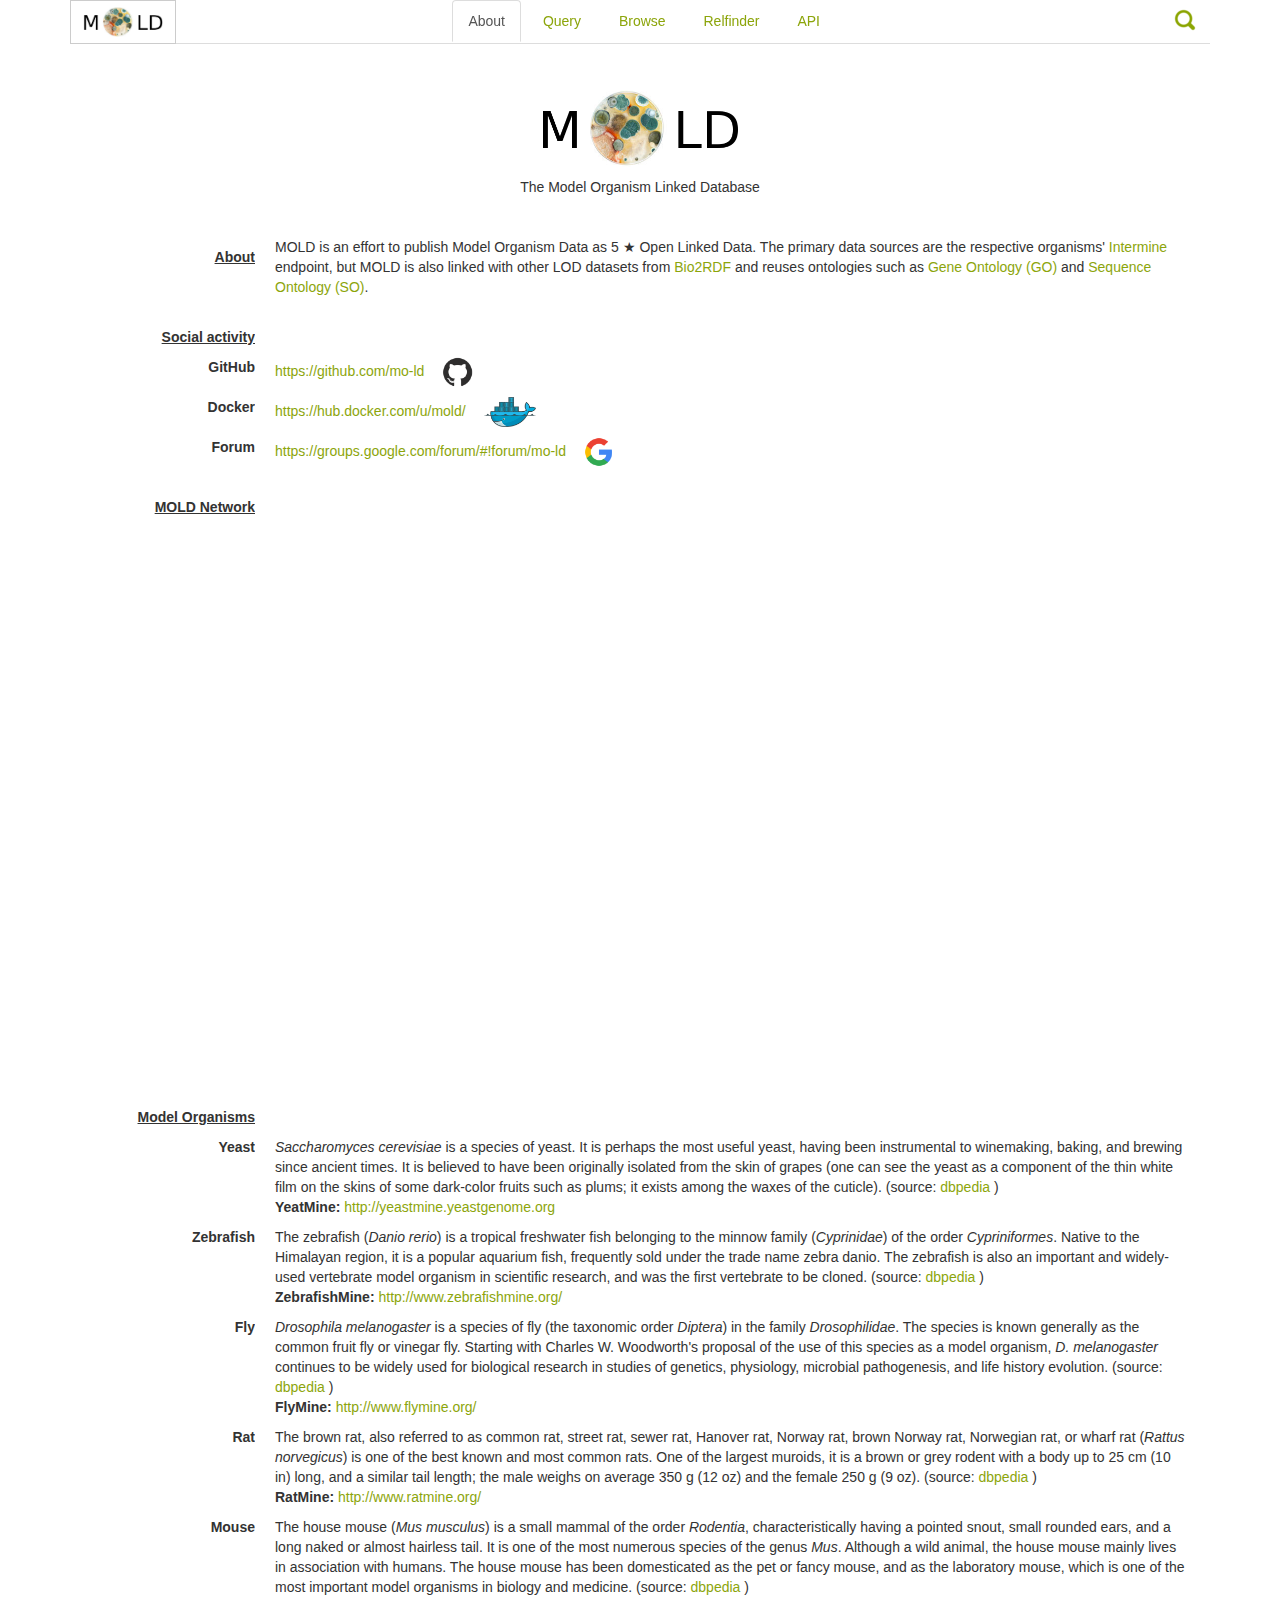
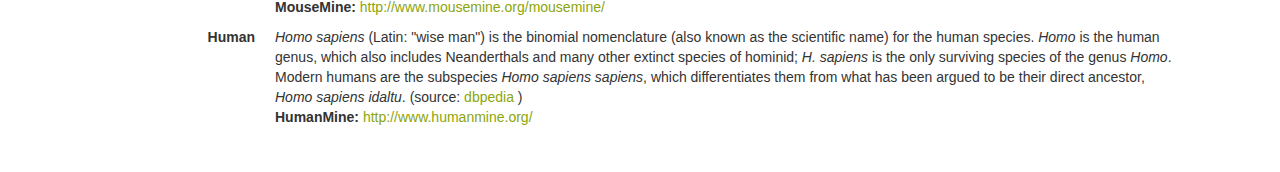
==== commit dfb1cb1f: "edit delete header above nav in about section" ====
--- a/index.html
+++ b/index.html
@@ -32,31 +32,24 @@
   </head>
   
   <body>
-    
-    <div id="header" onclick="hideHeader()">
-      <h2 style="text-align: center">
-	<img src="img/mold-logo.png" width="200px">
-      </h2>
-      <p style="text-align: center;">
-	The Model Organism Linked Database
-      </p>
-      <br>
-    </div>
-    
+
     <div class="container">
       
-      <ul class="nav nav-tabs sticky" style="text-align:right;" id="main_tabs">
+      <ul class="nav nav-tabs fixed" style="text-align:right;" id="main_tabs">
+
 	<li class="span-nav-left">
-	  <button id="logo-btn" type="button" class="btn btn-default" aria-label="Left Align" onclick="toggleHeader();" >
-	    <img src="img/mold-logo.png" width="80px" height="30px;">
-	  </button>
+	    <button id="logo-btn" type="button" class="btn btn-default" aria-label="Left Align">
+	      <a data-toggle="tab" href="#about" onclick="refreshAbout()">
+		<img src="img/mold-logo.png" width="80px" height="30px;">
+	      </a>
+	    </button>
 	</li>
 
 	<li><a data-toggle="tab" href="#about" onclick="refreshAbout()">About</a></li>
-	<li class="active"><a data-toggle="tab" href="#query" onclick="hideHeader()">Query</a></li>
-	<li><a data-toggle="tab" href="#browse" onclick="hideHeader()">Browse</a></li>
-	<li><a data-toggle="tab" href="#relfinder" onclick="hideHeader()">Relfinder</a></li>
-	<li style="margin-right: 30px !important;"><a data-toggle="tab" href="#api" onclick="hideHeader()">API</a></li>
+	<li class="active"><a data-toggle="tab" href="#query">Query</a></li>
+	<li><a data-toggle="tab" href="#browse">Browse</a></li>
+	<li><a data-toggle="tab" href="#relfinder">Relfinder</a></li>
+	<li style="margin-right: 30px !important;"><a data-toggle="tab" href="#api">API</a></li>
 
 	<li class="span-nav-right">
 	  <div id="sb-search" class="sb-search">
@@ -68,13 +61,23 @@
 	</li>
 
       </ul>
-      
+
       <div class="tab-content fade in active">
-	
+
 	<div id="about"
 	     class="tab-pane fade"
 	     style="padding:25px;">
-	  
+
+	  <div>
+	    <h2 style="text-align: center">
+	      <img src="img/mold-logo.png" width="200px">
+	    </h2>
+	    <p style="text-align: center;">
+	      The Model Organism Linked Database
+	    </p>
+	    <br>
+	  </div>
+
 	  <dl class="dl-horizontal">
 	    <dt><u>About</u></dt>
 	    <dd>
@@ -82,9 +85,9 @@
               The primary data sources are the respective organisms' <a href="http://intermine.org">Intermine</a> endpoint, but
               MOLD is also linked with other LOD datasets from <a href="http://bio2rdf.org">Bio2RDF</a> and reuses ontologies such as <a href="http://geneontology.org/">Gene Ontology (GO)</a> and <a href="http://www.sequenceontology.org/">Sequence Ontology (SO)</a>.
 	    </dd>
-	    
+
 	    <br>
-	    
+
 	    <dt><u>Social activity</u></dt>
 	    <dd></dd>
 
@@ -149,7 +152,7 @@
 	  
 	</div>
 	
-	
+
 	<div id="query" class="tab-pane fade in active">
 	  
 	  <div style="height:40px; margin-top: 5px;">
--- a/css/main.css
+++ b/css/main.css
@@ -1,8 +1,14 @@
 .fixed {
     position: fixed;
-    top:0; right:0;
-    width: 100%;
+    top:0;
+    width: 1140px;
+    height: 44px;
     z-index: 50;
+    background-color:rgba(255, 255, 255, 0.8);
+}
+
+.tab-pane {
+    margin-top: 45px;
 }
 
 #logo-btn {
@@ -29,12 +35,10 @@
 
 .span-nav-right {
     float: right !important;
-    margin-right: 25px;
 }
 
 .span-nav-left {
     float: left !important;
-    margin-left: 25px;
 }
 a {
     color: #8ca50b;
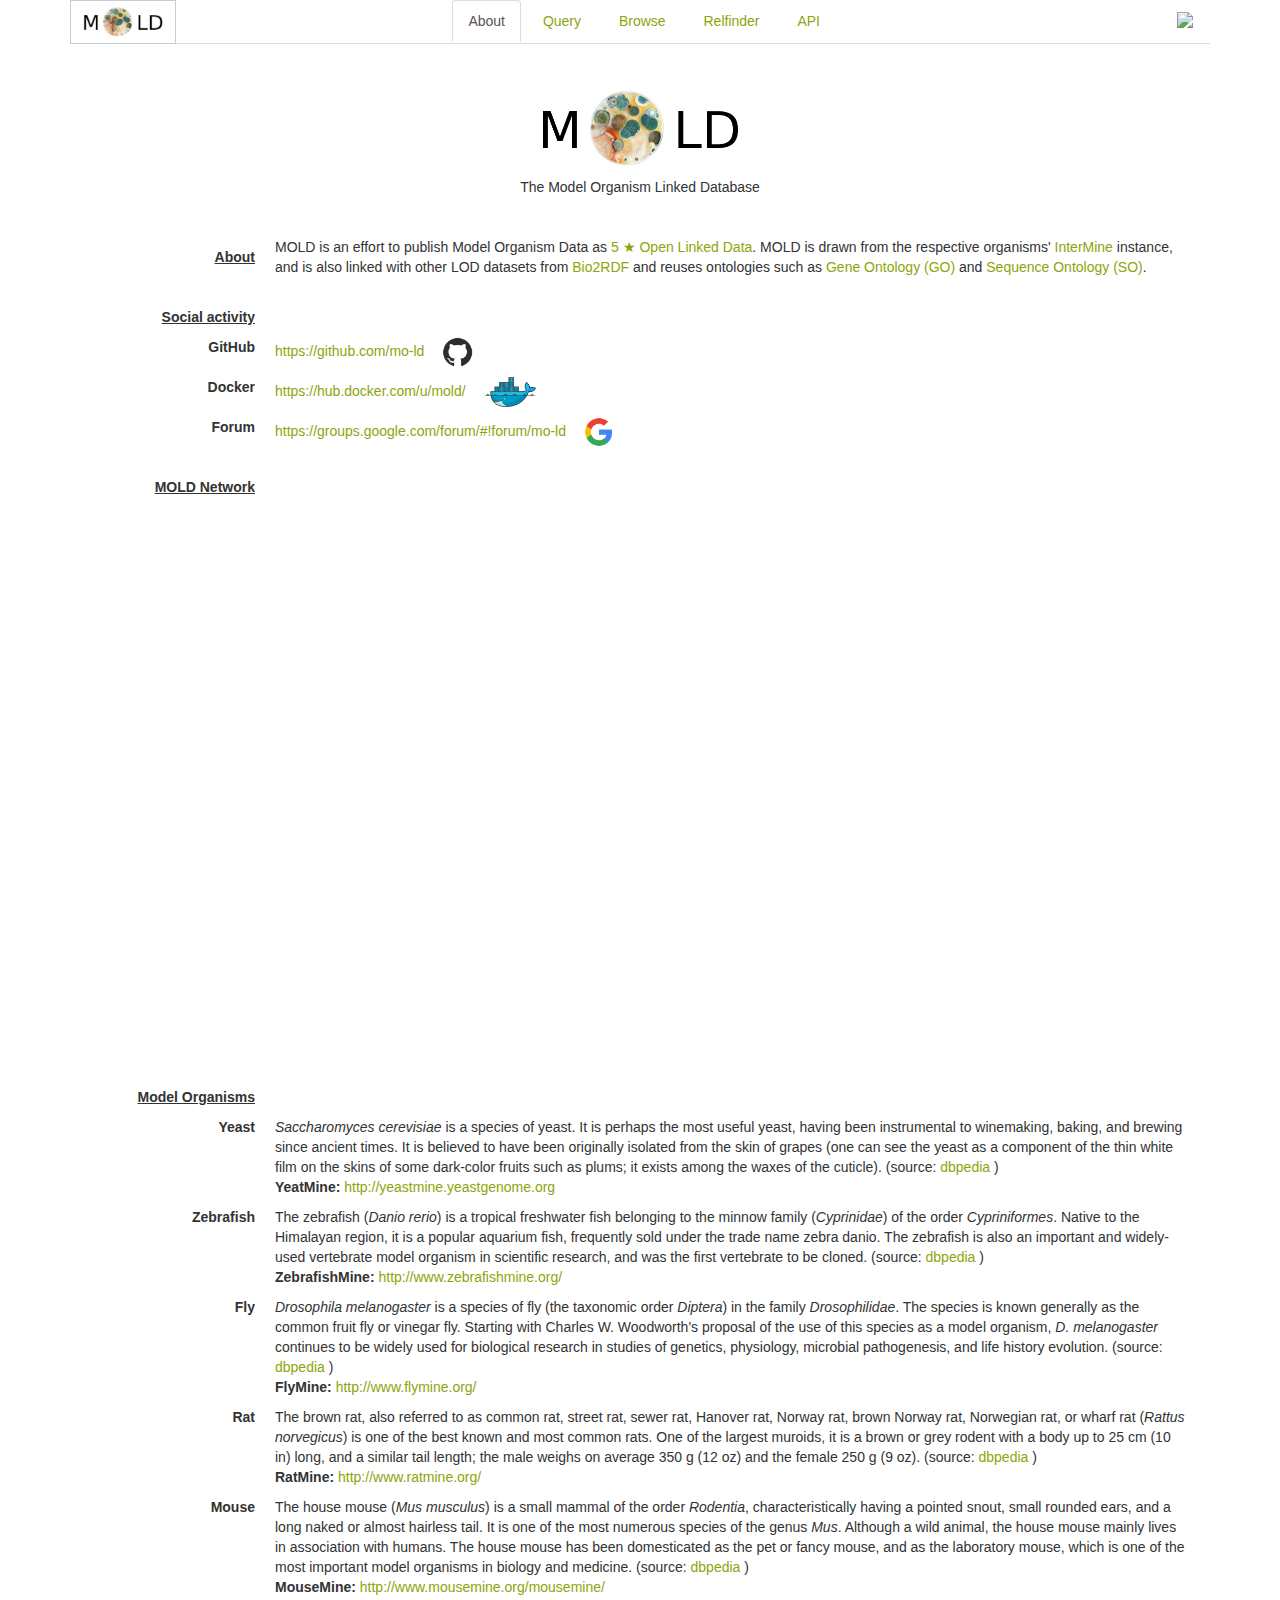
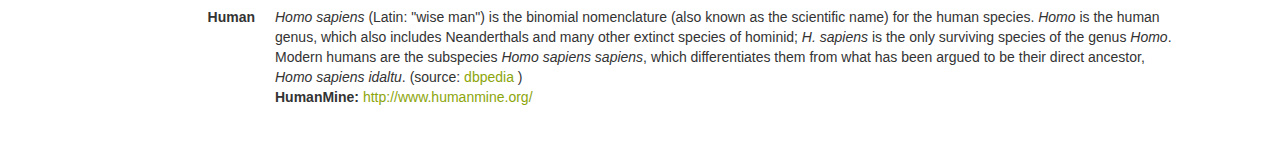
==== commit e831868b: "edit whitespace" ====
--- a/index.html
+++ b/index.html
@@ -1,17 +1,16 @@
 <!DOCTYPE html>
 <html>
-  
+
   <head>
     <title>MOLD</title>
     <meta name="author" content="whois" charset="utf-8">
     <link rel="icon" type="image/png" href="img/mold-ico.png">
-    
+
     <link href="css/bootstrap.min.css" rel="stylesheet" />
     <link href="css/main.css" rel="stylesheet"/>
 
     <script src="js/jquery.min.js"></script>
     <script src="js/bootstrap.min.js"></script>
-
 
     <script type="text/javascript">
       window.paceOptions = {
@@ -30,11 +29,11 @@
     <script src="js/exquery.js"></script>
 
   </head>
-  
+
   <body>
 
     <div class="container">
-      
+
       <ul class="nav nav-tabs fixed" style="text-align:right;" id="main_tabs">
 
 	<li class="span-nav-left">
@@ -55,7 +54,10 @@
 	  <div id="sb-search" class="sb-search">
 	    <form class="searchbox" id="mysearch" onsubmit="return false;">
 	      <input id="myinput" placeholder="Quick Search.." name="search" class="searchbox-input">
-	      <span class="searchbox-icon"><img src="img/search-ico.png"/></span>
+	      <span class="searchbox-icon">
+		<img id="searchload" src="img/ajax-loader.gif" style="z-index:20">
+		<img src="img/search-ico.png"/>
+	      </span>
 	    </form>
 	  </div>
 	</li>
@@ -81,9 +83,8 @@
 	  <dl class="dl-horizontal">
 	    <dt><u>About</u></dt>
 	    <dd>
-	      MOLD is an effort to publish Model Organism Data as 5 &#9733; Open Linked Data.
-              The primary data sources are the respective organisms' <a href="http://intermine.org">Intermine</a> endpoint, but
-              MOLD is also linked with other LOD datasets from <a href="http://bio2rdf.org">Bio2RDF</a> and reuses ontologies such as <a href="http://geneontology.org/">Gene Ontology (GO)</a> and <a href="http://www.sequenceontology.org/">Sequence Ontology (SO)</a>.
+	      MOLD is an effort to publish Model Organism Data as <a href="http://5stardata.info/en/">5 &#9733; Open Linked Data</a>.
+              MOLD is drawn from the respective organisms' <a href="http://intermine.org">InterMine</a> instance, and is also linked with other LOD datasets from <a href="http://bio2rdf.org">Bio2RDF</a> and reuses ontologies such as <a href="http://geneontology.org/">Gene Ontology (GO)</a> and <a href="http://www.sequenceontology.org/">Sequence Ontology (SO)</a>.
 	    </dd>
 
 	    <br>
@@ -102,68 +103,66 @@
 	    <dd><a href="https://groups.google.com/forum/#!forum/mo-ld" target="_blank">https://groups.google.com/forum/#!forum/mo-ld
 		<img src="img/google-ico.png" alt="Forum" height="30px" style="margin-left:1em"/> </a></dd>
 	    <br>
-	    
-	    
+
 	    <dt><u>MOLD Network</u></dt>
 	    <dd>
 		<div id="mold_sigma"  style="height:600px; width:100%; margin 0;"></div>
 	    </dd>
-	    
-	    
+
 	    <dt><u>Model Organisms</u></dt>
 	    <dd></dd>
-	    
+
 	    <dt> Yeast </dt>
 	    <dd><i>Saccharomyces cerevisiae</i> is a species of yeast. It is perhaps the most useful yeast, having been instrumental to winemaking, baking, and brewing since ancient times. It is believed to have been originally isolated from the skin of grapes (one can see the yeast as a component of the thin white film on the skins of some dark-color fruits such as plums; it exists among the waxes of the cuticle). (source: <a href="http://dbpedia.org/page/Saccharomyces_cerevisiae">dbpedia</a> ) <br>
 	      <b>YeatMine:</b> <a href="http://yeastmine.yeastgenome.org">http://yeastmine.yeastgenome.org</a>
 	    </dd>
-	    
+
 	    <!-- <dt> Worm </dt> -->
 	    <!-- <dd>Caenorhabditis elegans /ˌseɪnɵræbˈdɪtɪs ˈɛlɛɡænz/ is a free-living (not parasitic), transparent nematode (roundworm), about 1 mm in length, that lives in temperate soil environments. The name is a blend of Greek (caeno- - recent, rhabditis - rod-like) and Latin (elegans - elegant). In 1900, Maupas initially named it Rhabditides elegans, Osche placed it in the subgenus Caenorhabditis in 1952, and in 1955, Dougherty raised it to the status of genus.C. (source: <a href="http://dbpedia.org/page/Caenorhabditis_elegans"> dbpedia</a> ) <br> -->
 	    <!--   <b>WormMine:</b> <a href="http://intermine.wormbase.org/">http://intermine.wormbase.org/</a> -->
 	    <!-- </dd> -->
-	    
+
 	    <dt> Zebrafish </dt>
 	    <dd>The zebrafish (<i>Danio rerio</i>) is a tropical freshwater fish belonging to the minnow family (<i>Cyprinidae</i>) of the order <i>Cypriniformes</i>. Native to the Himalayan region, it is a popular aquarium fish, frequently sold under the trade name zebra danio. The zebrafish is also an important and widely-used vertebrate model organism in scientific research, and was the first vertebrate to be cloned. (source: <a href="http://dbpedia.org/page/Zebrafish">dbpedia</a> ) <br>
 	      <b>ZebrafishMine:</b> <a href="http://www.zebrafishmine.org/">http://www.zebrafishmine.org/</a>
 	    </dd>
-	    
+
 	    <dt>Fly</dt>
 	    <dd><i>Drosophila melanogaster</i> is a species of fly (the taxonomic order <i>Diptera</i>) in the family <i>Drosophilidae</i>. The species is known generally as the common fruit fly or vinegar fly. Starting with Charles W. Woodworth's proposal of the use of this species as a model organism, <i>D. melanogaster</i> continues to be widely used for biological research in studies of genetics, physiology, microbial pathogenesis, and life history evolution. (source: <a href="http://dbpedia.org/page/Drosophila_melanogaster">dbpedia</a> ) <br>
 	      <b>FlyMine:</b> <a href="http://www.flymine.org/">http://www.flymine.org/</a>
 	    </dd>
-	    
+
 	    <dt>Rat</dt>
 	    <dd>The brown rat, also referred to as common rat, street rat, sewer rat, Hanover rat, Norway rat, brown Norway rat, Norwegian rat, or wharf rat (<i>Rattus norvegicus</i>) is one of the best known and most common rats. One of the largest muroids, it is a brown or grey rodent with a body up to 25 cm (10 in) long, and a similar tail length; the male weighs on average 350 g (12 oz) and the female 250 g (9 oz). (source: <a href="http://dbpedia.org/page/Brown_rat">dbpedia</a> ) <br>
 	      <b>RatMine:</b> <a href="http://www.ratmine.org/">http://www.ratmine.org/</a>
 	    </dd>
-	    
+
 	    <dt>Mouse</dt>
 	    <dd>The house mouse (<i>Mus musculus</i>) is a small mammal of the order <i>Rodentia</i>, characteristically having a pointed snout, small rounded ears, and a long naked or almost hairless tail. It is one of the most numerous species of the genus <i>Mus</i>. Although a wild animal, the house mouse mainly lives in association with humans. The house mouse has been domesticated as the pet or fancy mouse, and as the laboratory mouse, which is one of the most important model organisms in biology and medicine. (source: <a href="http://dbpedia.org/page/House_mouse">dbpedia</a> ) <br>
 	      <b>MouseMine:</b> <a href="http://www.mousemine.org/mousemine/">http://www.mousemine.org/mousemine/</a>
 	    </dd>
-	    
+
 	    <dt>Human</dt>
 	    <dd><i>Homo sapiens</i> (Latin: "wise man") is the binomial nomenclature (also known as the scientific name) for the human species. <i>Homo</i> is the human genus, which also includes Neanderthals and many other extinct species of hominid; <i>H. sapiens</i> is the only surviving species of the genus <i>Homo</i>. Modern humans are the subspecies <i>Homo sapiens sapiens</i>, which differentiates them from what has been argued to be their direct ancestor, <i>Homo sapiens idaltu</i>. (source: <a href="http://dbpedia.org/page/Homo_sapiens">dbpedia</a> ) <br>
 	      <b>HumanMine:</b> <a href="http://www.humanmine.org/">http://www.humanmine.org/</a>
 	    </dd>
-	    
+
 	  </dl>
-	  
-	</div>
-	
+
+	</div>
+
 
 	<div id="query" class="tab-pane fade in active">
-	  
+
 	  <div style="height:40px; margin-top: 5px;">
-	    
+
 	    <button type="button" class="btn btn-default" data-toggle="modal" data-target="#queryexample">Query Example</button>
-	    
+
 	    <!-- Modal -->
 	    <div id="queryexample" class="modal fade" role="dialog">
-	      
+
 	      <div class="modal-dialog modal-lg">
-		
+
 		<!-- Modal content-->
 		<div class="modal-content">
 		  <div class="modal-header">
@@ -171,24 +170,24 @@
 		    <h4 class="modal-title" style="text-align:center"><b>Query Examples</b></h4>
 		  </div>
 		  <div class="modal-body">
-		    
+
 		    <div class="container-modal">
-		      
+
 		      <br>
-		      
+
 		      <div id="myCarousel" class="carousel slide" data-ride="carousel">
 			<!-- Indicators -->
-			
+
 			<ol class="carousel-indicators">
 			  <li data-target="#myCarousel" data-slide-to="0" class="active"></li>
 			  <li data-target="#myCarousel" data-slide-to="1"></li>
 			  <li data-target="#myCarousel" data-slide-to="2"></li>
 			  <li data-target="#myCarousel" data-slide-to="3"></li>
 			</ol>
-			
+
 			<!-- Wrapper for slides TODO populate dynamically... -->
 			<div class="carousel-inner" role="listbox">
-			  
+
 			  <div class="item active" onclick="loadQuery('exquery-001')">
 			    <img src="img/spin.gif" onload="this.onload=null; this.src=loadImg('exquery-001');" width="460" height="345" />
 			    <div class="carousel-caption">
@@ -196,7 +195,7 @@
 			      <p>This query will selected the orthologous genes between yeast and human via PantherDB.</p>
 			    </div>
 			  </div>
-			  
+
 			  <div class="item" onclick="loadQuery('exquery-002')">
 			    <img src="img/spin.gif" onload="this.onload=null; this.src=loadImg('exquery-002');" width="460" height="345" />
 			    <div class="carousel-caption">
@@ -205,9 +204,9 @@
 				genes annotated as GO:0019898 (extrinsic components of a cell membrane).</p>
 			    </div>
 			  </div>
-			  
+
 			</div>
-			
+
 			<!-- Left and right controls -->
 			<a class="left carousel-control" href="#myCarousel" role="button" data-slide="prev">
 			  <!-- <span class="glyphicon glyphicon-chevron-left" aria-hidden="true"></span> -->
@@ -221,41 +220,41 @@
 			</a>
 		      </div>
 		    </div>
-		    
+
 		  </div>
-		  
+
 		  <div class="modal-footer">
 		    <button type="button" class="btn btn-default" data-dismiss="modal">Close</button>
-	  	  </div>
-	  	</div>
-		
+		  </div>
+		</div>
+
 	      </div>
 	    </div>
-	    
+
 	  </div>
-	  
+
 	  <!-- <div id="queryer"></div> -->
 	  <div id="yasqe"></div>
 	  <div id="yasr"></div>
-	  
-	</div>
-	
+
+	</div>
+
 	<div id="browse" class="tab-pane fade">
-	  <iframe id="virtuosoiframe" src="" style="width:100%;height:800px;border:0px;"></iframe>	  
-	</div>
-	
+	  <iframe id="virtuosoiframe" src="" frameborder="0" class="iframeFull"></iframe>
+	</div>
+
 	<div id="relfinder" class="tab-pane fade">
-          <iframe id="relfinderiframe" src="relfinder.html" style="width:100%;height:800px;border:0px;"></iframe>
-	</div>
-	
+	  <iframe id="relfinderiframe" src="relfinder.html" frameborder="0" class="iframeFull"></iframe>
+	</div>
+
 	<div id="api" class="tab-pane fade">
-	  <iframe id="swaggeriframe" src="swagger-api.html" style="width:100%;height:800px;border:0px;"></iframe>
-	</div>
-	
+	  <iframe id="swaggeriframe" src="swagger-api.html" frameborder="0" class="iframeFull"></iframe>
+	</div>
+
       </div>
-      
+
     </div>
-    
+
     <!-- YASGUI lib -->
     <script src="js/codemirror.min.js"></script>
     <script src="js/jquery.dataTables.min.js"></script>
@@ -267,13 +266,13 @@
     <script src="js/yasqe.bundled.min.js"></script>
     <link href="css/yasr.min.css" rel="stylesheet">
     <script src="js/yasr.min.js"></script>
-    
+
     <!-- SIGMA lib -->
     <script src="js/sigma.min.js"></script>
     <script src="js/sigma.parsers.gexf.min.js"></script>
-    
+
     <script src="js/main.js"></script>
-    
+
   </body>
-  
+
 </html>
--- a/css/main.css
+++ b/css/main.css
@@ -4,7 +4,7 @@
     width: 1140px;
     height: 44px;
     z-index: 50;
-    background-color:rgba(255, 255, 255, 0.8);
+    background-color: rgba(255, 255, 255, 1);
 }
 
 .tab-pane {
@@ -347,6 +347,13 @@
     margin: 0 auto;
 }
 
+.iframeFull {
+    width: 1140px;
+    margin:0 auto;
+    height: 95%;
+    position: absolute;
+}
+
 #mold_loading {
     width: 600px;
     height: 50px;
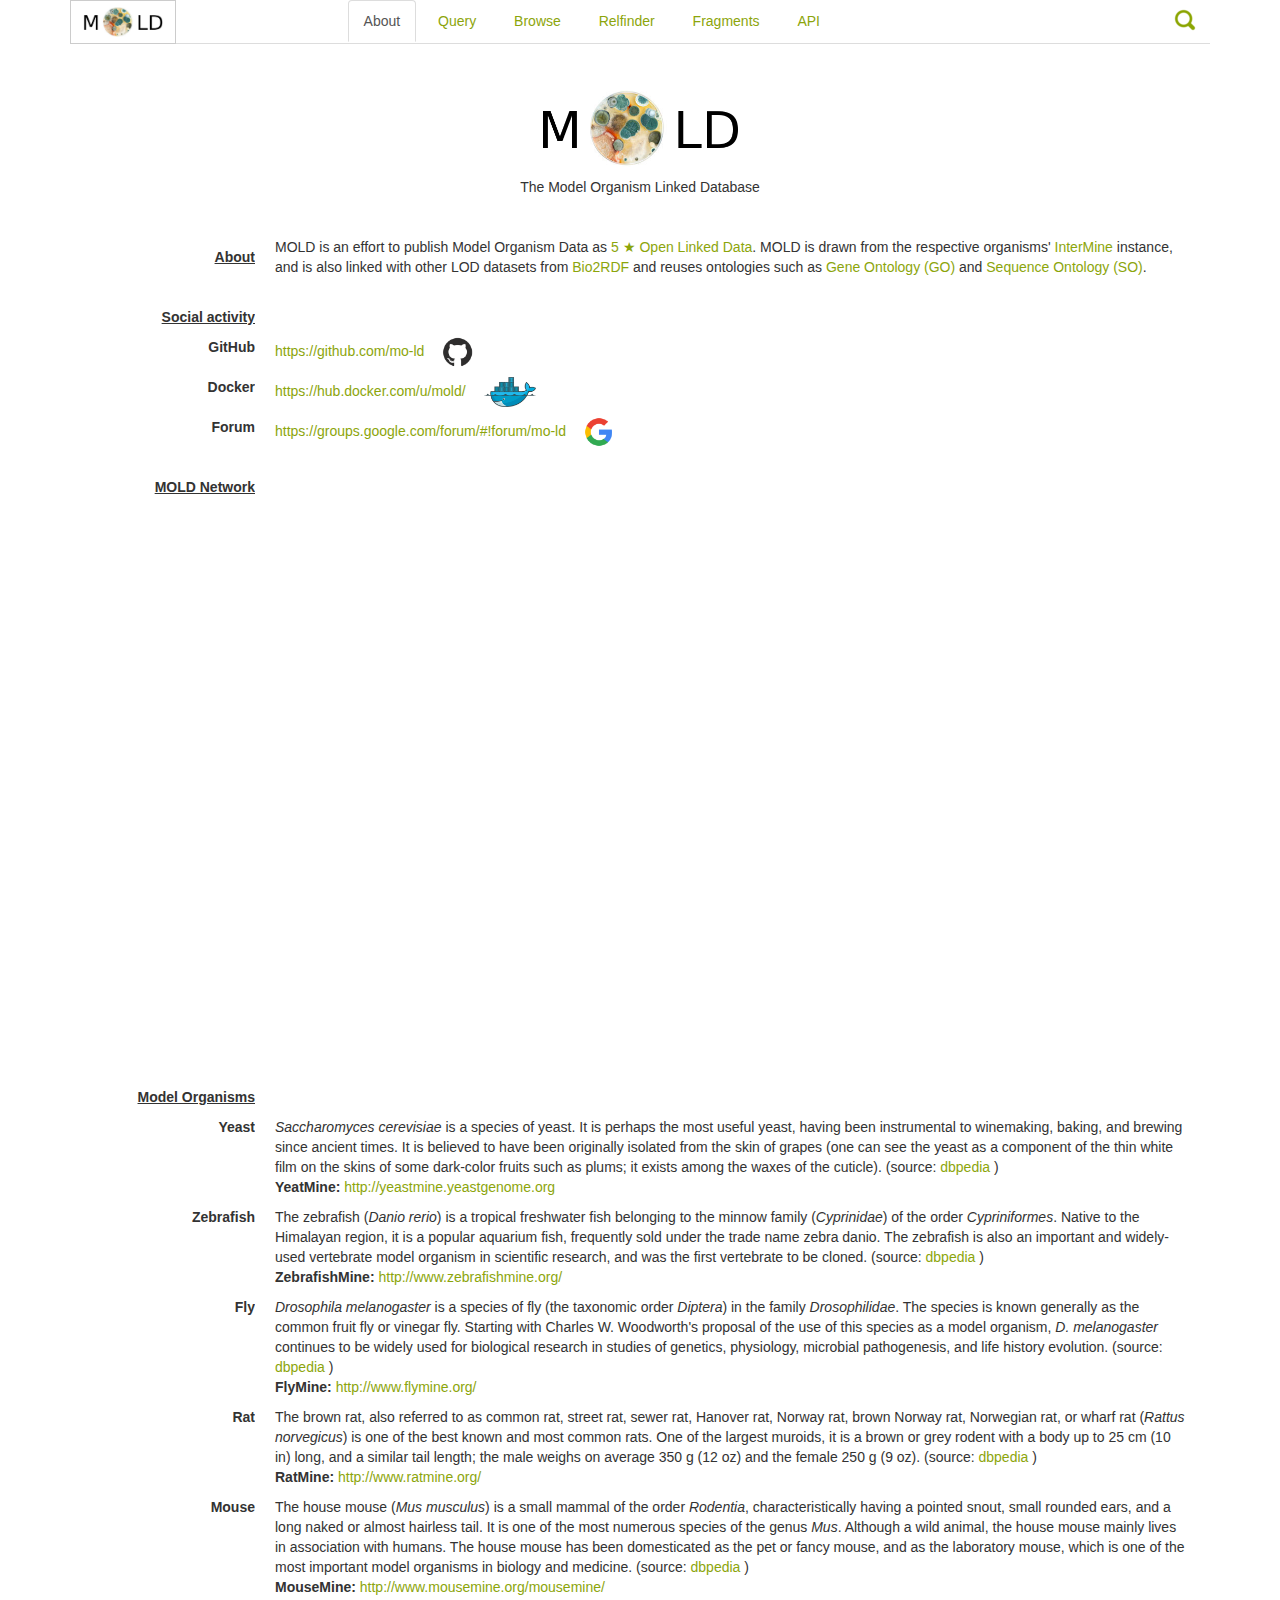
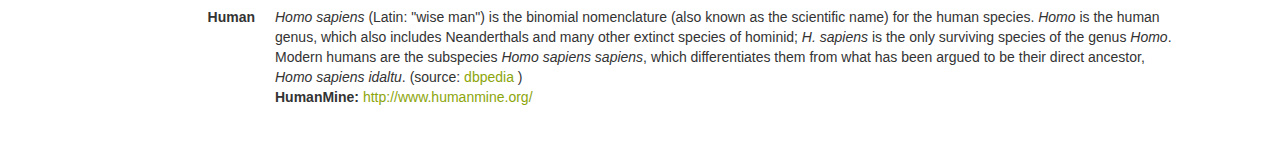
==== commit fdbebbda: "Add LDF client." ====
--- a/index.html
+++ b/index.html
@@ -1,11 +1,11 @@
 <!DOCTYPE html>
 <html>
-
+  
   <head>
     <title>MOLD</title>
     <meta name="author" content="whois" charset="utf-8">
     <link rel="icon" type="image/png" href="img/mold-ico.png">
-
+    
     <link href="css/bootstrap.min.css" rel="stylesheet" />
     <link href="css/main.css" rel="stylesheet"/>
 
@@ -29,11 +29,11 @@
     <script src="js/exquery.js"></script>
 
   </head>
-
+  
   <body>
 
     <div class="container">
-
+      
       <ul class="nav nav-tabs fixed" style="text-align:right;" id="main_tabs">
 
 	<li class="span-nav-left">
@@ -48,6 +48,7 @@
 	<li class="active"><a data-toggle="tab" href="#query">Query</a></li>
 	<li><a data-toggle="tab" href="#browse">Browse</a></li>
 	<li><a data-toggle="tab" href="#relfinder">Relfinder</a></li>
+	<li><a data-toggle="tab" href="#ldf">Fragments</a></li>
 	<li style="margin-right: 30px !important;"><a data-toggle="tab" href="#api">API</a></li>
 
 	<li class="span-nav-right">
@@ -103,66 +104,68 @@
 	    <dd><a href="https://groups.google.com/forum/#!forum/mo-ld" target="_blank">https://groups.google.com/forum/#!forum/mo-ld
 		<img src="img/google-ico.png" alt="Forum" height="30px" style="margin-left:1em"/> </a></dd>
 	    <br>
-
+	    
+	    
 	    <dt><u>MOLD Network</u></dt>
 	    <dd>
 		<div id="mold_sigma"  style="height:600px; width:100%; margin 0;"></div>
 	    </dd>
-
+	    
+	    
 	    <dt><u>Model Organisms</u></dt>
 	    <dd></dd>
-
+	    
 	    <dt> Yeast </dt>
 	    <dd><i>Saccharomyces cerevisiae</i> is a species of yeast. It is perhaps the most useful yeast, having been instrumental to winemaking, baking, and brewing since ancient times. It is believed to have been originally isolated from the skin of grapes (one can see the yeast as a component of the thin white film on the skins of some dark-color fruits such as plums; it exists among the waxes of the cuticle). (source: <a href="http://dbpedia.org/page/Saccharomyces_cerevisiae">dbpedia</a> ) <br>
 	      <b>YeatMine:</b> <a href="http://yeastmine.yeastgenome.org">http://yeastmine.yeastgenome.org</a>
 	    </dd>
-
+	    
 	    <!-- <dt> Worm </dt> -->
 	    <!-- <dd>Caenorhabditis elegans /ˌseɪnɵræbˈdɪtɪs ˈɛlɛɡænz/ is a free-living (not parasitic), transparent nematode (roundworm), about 1 mm in length, that lives in temperate soil environments. The name is a blend of Greek (caeno- - recent, rhabditis - rod-like) and Latin (elegans - elegant). In 1900, Maupas initially named it Rhabditides elegans, Osche placed it in the subgenus Caenorhabditis in 1952, and in 1955, Dougherty raised it to the status of genus.C. (source: <a href="http://dbpedia.org/page/Caenorhabditis_elegans"> dbpedia</a> ) <br> -->
 	    <!--   <b>WormMine:</b> <a href="http://intermine.wormbase.org/">http://intermine.wormbase.org/</a> -->
 	    <!-- </dd> -->
-
+	    
 	    <dt> Zebrafish </dt>
 	    <dd>The zebrafish (<i>Danio rerio</i>) is a tropical freshwater fish belonging to the minnow family (<i>Cyprinidae</i>) of the order <i>Cypriniformes</i>. Native to the Himalayan region, it is a popular aquarium fish, frequently sold under the trade name zebra danio. The zebrafish is also an important and widely-used vertebrate model organism in scientific research, and was the first vertebrate to be cloned. (source: <a href="http://dbpedia.org/page/Zebrafish">dbpedia</a> ) <br>
 	      <b>ZebrafishMine:</b> <a href="http://www.zebrafishmine.org/">http://www.zebrafishmine.org/</a>
 	    </dd>
-
+	    
 	    <dt>Fly</dt>
 	    <dd><i>Drosophila melanogaster</i> is a species of fly (the taxonomic order <i>Diptera</i>) in the family <i>Drosophilidae</i>. The species is known generally as the common fruit fly or vinegar fly. Starting with Charles W. Woodworth's proposal of the use of this species as a model organism, <i>D. melanogaster</i> continues to be widely used for biological research in studies of genetics, physiology, microbial pathogenesis, and life history evolution. (source: <a href="http://dbpedia.org/page/Drosophila_melanogaster">dbpedia</a> ) <br>
 	      <b>FlyMine:</b> <a href="http://www.flymine.org/">http://www.flymine.org/</a>
 	    </dd>
-
+	    
 	    <dt>Rat</dt>
 	    <dd>The brown rat, also referred to as common rat, street rat, sewer rat, Hanover rat, Norway rat, brown Norway rat, Norwegian rat, or wharf rat (<i>Rattus norvegicus</i>) is one of the best known and most common rats. One of the largest muroids, it is a brown or grey rodent with a body up to 25 cm (10 in) long, and a similar tail length; the male weighs on average 350 g (12 oz) and the female 250 g (9 oz). (source: <a href="http://dbpedia.org/page/Brown_rat">dbpedia</a> ) <br>
 	      <b>RatMine:</b> <a href="http://www.ratmine.org/">http://www.ratmine.org/</a>
 	    </dd>
-
+	    
 	    <dt>Mouse</dt>
 	    <dd>The house mouse (<i>Mus musculus</i>) is a small mammal of the order <i>Rodentia</i>, characteristically having a pointed snout, small rounded ears, and a long naked or almost hairless tail. It is one of the most numerous species of the genus <i>Mus</i>. Although a wild animal, the house mouse mainly lives in association with humans. The house mouse has been domesticated as the pet or fancy mouse, and as the laboratory mouse, which is one of the most important model organisms in biology and medicine. (source: <a href="http://dbpedia.org/page/House_mouse">dbpedia</a> ) <br>
 	      <b>MouseMine:</b> <a href="http://www.mousemine.org/mousemine/">http://www.mousemine.org/mousemine/</a>
 	    </dd>
-
+	    
 	    <dt>Human</dt>
 	    <dd><i>Homo sapiens</i> (Latin: "wise man") is the binomial nomenclature (also known as the scientific name) for the human species. <i>Homo</i> is the human genus, which also includes Neanderthals and many other extinct species of hominid; <i>H. sapiens</i> is the only surviving species of the genus <i>Homo</i>. Modern humans are the subspecies <i>Homo sapiens sapiens</i>, which differentiates them from what has been argued to be their direct ancestor, <i>Homo sapiens idaltu</i>. (source: <a href="http://dbpedia.org/page/Homo_sapiens">dbpedia</a> ) <br>
 	      <b>HumanMine:</b> <a href="http://www.humanmine.org/">http://www.humanmine.org/</a>
 	    </dd>
-
+	    
 	  </dl>
-
-	</div>
-
+	  
+	</div>
+	
 
 	<div id="query" class="tab-pane fade in active">
-
+	  
 	  <div style="height:40px; margin-top: 5px;">
-
+	    
 	    <button type="button" class="btn btn-default" data-toggle="modal" data-target="#queryexample">Query Example</button>
-
+	    
 	    <!-- Modal -->
 	    <div id="queryexample" class="modal fade" role="dialog">
-
+	      
 	      <div class="modal-dialog modal-lg">
-
+		
 		<!-- Modal content-->
 		<div class="modal-content">
 		  <div class="modal-header">
@@ -170,21 +173,21 @@
 		    <h4 class="modal-title" style="text-align:center"><b>Query Examples</b></h4>
 		  </div>
 		  <div class="modal-body">
-
+		    
 		    <div class="container-modal">
-
+		      
 		      <br>
-
+		      
 		      <div id="myCarousel" class="carousel slide" data-ride="carousel">
 			<!-- Indicators -->
-
+			
 			<ol class="carousel-indicators">
 			  <li data-target="#myCarousel" data-slide-to="0" class="active"></li>
 			  <li data-target="#myCarousel" data-slide-to="1"></li>
 			  <li data-target="#myCarousel" data-slide-to="2"></li>
 			  <li data-target="#myCarousel" data-slide-to="3"></li>
 			</ol>
-
+			
 			<!-- Wrapper for slides TODO populate dynamically... -->
 			<div class="carousel-inner" role="listbox">
 
@@ -204,9 +207,9 @@
 				genes annotated as GO:0019898 (extrinsic components of a cell membrane).</p>
 			    </div>
 			  </div>
-
+			  
 			</div>
-
+			
 			<!-- Left and right controls -->
 			<a class="left carousel-control" href="#myCarousel" role="button" data-slide="prev">
 			  <!-- <span class="glyphicon glyphicon-chevron-left" aria-hidden="true"></span> -->
@@ -220,33 +223,72 @@
 			</a>
 		      </div>
 		    </div>
-
+		    
 		  </div>
-
+		  
 		  <div class="modal-footer">
 		    <button type="button" class="btn btn-default" data-dismiss="modal">Close</button>
-		  </div>
-		</div>
-
+	  	  </div>
+	  	</div>
+		
 	      </div>
 	    </div>
-
+	    
 	  </div>
-
+	  
 	  <!-- <div id="queryer"></div> -->
 	  <div id="yasqe"></div>
 	  <div id="yasr"></div>
-
-	</div>
-
+	  
+	</div>
+	
 	<div id="browse" class="tab-pane fade">
 	  <iframe id="virtuosoiframe" src="" frameborder="0" class="iframeFull"></iframe>
 	</div>
-
+	
 	<div id="relfinder" class="tab-pane fade">
-	  <iframe id="relfinderiframe" src="relfinder.html" frameborder="0" class="iframeFull"></iframe>
-	</div>
-
+          <iframe id="relfinderiframe" src="relfinder.html" frameborder="0" class="iframeFull"></iframe>
+	</div>
+
+  <div id="ldf" class="tab-pane fade">
+    <h3>Fragments-based access</h3>
+    <p>
+      Query the MOLD datasets in your browser
+      through the light-weight <a href="http://linkeddatafragments.org/" target="_blank">Triple Pattern Fragments interface</a>.
+    </p>
+    <p>
+      Alternatively, you can browse the <a href="#" id="ldf-link">MOLD fragments interface</a> manually.
+    </p>
+    <fieldset class="ldf-client">
+      <ul>
+        <li>
+          <label>Datasets:</label>
+          <select class="datasources" multiple></select>
+        </li>
+
+        <li>
+          <label>Query:</label>
+          <textarea class="queryText"></textarea>
+        </li>
+
+        <li>
+          <label>Example queries:</label>
+          <select class="query"></select>
+        </li>
+
+        <li>
+          <button class="btn btn-default start">Execute query</button>
+          <button class="btn btn-default stop" style="display:none">Stop execution</button>
+        </li>
+
+        <li>
+          <label>Results:</label>
+          <pre class="results"></pre>
+        </li>
+      </ul>
+    </fieldset>
+	</div>
+	
 	<div id="api" class="tab-pane fade">
 	  <iframe id="swaggeriframe" src="swagger-api.html" frameborder="0" class="iframeFull"></iframe>
 	</div>
@@ -254,7 +296,7 @@
       </div>
 
     </div>
-
+    
     <!-- YASGUI lib -->
     <script src="js/codemirror.min.js"></script>
     <script src="js/jquery.dataTables.min.js"></script>
@@ -266,13 +308,17 @@
     <script src="js/yasqe.bundled.min.js"></script>
     <link href="css/yasr.min.css" rel="stylesheet">
     <script src="js/yasr.min.js"></script>
-
+    
     <!-- SIGMA lib -->
     <script src="js/sigma.min.js"></script>
     <script src="js/sigma.parsers.gexf.min.js"></script>
 
+    <!-- Linked Data Fragments -->
+    <script src="js/ldf-client.min.js"></script>
+    <link href="css/ldf-client.css" rel="stylesheet">
+    
     <script src="js/main.js"></script>
-
+    
   </body>
-
+  
 </html>
--- a/css/ldf-client.css
+++ b/css/ldf-client.css
@@ -0,0 +1,325 @@
+#ldf {
+  padding-top: 1px;
+}
+
+.ldf-client fieldset {
+  border: none;
+  padding: 0;
+}
+.ldf-client, .ldf-client * {
+  max-width: 100%;
+}
+.ldf-client ul {
+  list-style: none;
+  padding: 0;
+  margin: 0;
+}
+.ldf-client li {
+  margin: .5em 0;
+}
+
+.ldf-client .ui-combobox {
+  float: right;
+  min-width: 390px;
+}
+
+.ldf-client select {
+  min-width: 390px;
+}
+
+.chosen {
+  float: right;
+  width: 500px !important;
+  margin-bottom: -999999px;
+}
+.chosen-choices {
+  max-height: 36px;
+  transition: max-height .5s;
+}
+
+.ldf-client textarea {
+  width: 100%;
+  min-height: 11em;
+  border: none;
+  cursor: pointer;
+  font-size: .95em;
+  background-color: transparent;
+}
+.ldf-client textarea:hover {
+  color: #8ca50b;
+}
+
+.ldf-client pre {
+  width: 100%;
+  height: 25em;
+  font-size: 9pt;
+  overflow: scroll;
+  margin: .5em -999999px 1em 0;
+}
+.ldf-client pre a {
+  font-weight: normal;
+}
+
+/*
+ * Styling below derived from
+ * Chosen, a Select Box Enhancer for jQuery and Prototype
+ * by Patrick Filler for Harvest, http://getharvest.com
+ *
+ * Version 1.4.2
+ * Full source at https://github.com/harvesthq/chosen
+ * Copyright (c) 2011-2015 Harvest http://getharvest.com
+ *
+ * MIT License, https://github.com/harvesthq/chosen/blob/master/LICENSE.md
+*/
+
+.chosen {
+  position: relative;
+  display: inline-block;
+  vertical-align: middle;
+  font-size: 13px;
+  zoom: 1;
+  *display: inline;
+  -webkit-user-select: none;
+  -moz-user-select: none;
+  user-select: none;
+}
+.chosen * {
+  -webkit-box-sizing: border-box;
+  -moz-box-sizing: border-box;
+  box-sizing: border-box;
+}
+.chosen .chosen-drop {
+  position: absolute;
+  top: 100%;
+  left: -9999px;
+  z-index: 1010;
+  width: 100%;
+  border: 1px solid #999999;
+  border-top: 0;
+  background: #fff;
+}
+.chosen.chosen-with-drop .chosen-drop {
+  left: 0;
+}
+.chosen a {
+  cursor: pointer;
+}
+
+
+.chosen-single .chosen-single {
+  position: relative;
+  display: block;
+  overflow: hidden;
+  padding: 0 0 0 8px;
+  height: 25px;
+  border: 1px solid #999999;
+  border-radius: 3px;
+  background-color: #fff;
+  text-decoration: none;
+  white-space: nowrap;
+  line-height: 24px;
+  font-weight: normal;
+  color: inherit;
+}
+.chosen-single .chosen-single span {
+  display: block;
+  overflow: hidden;
+  margin-right: 26px;
+  text-overflow: ellipsis;
+  white-space: nowrap;
+}
+.chosen-single .chosen-single-with-deselect span {
+  margin-right: 38px;
+}
+.chosen-single .chosen-single abbr {
+  position: absolute;
+  top: 6px;
+  right: 26px;
+  display: block;
+  width: 12px;
+  height: 12px;
+  background: url('images/chosen-sprite.png') -42px 1px no-repeat;
+  font-size: 1px;
+}
+.chosen-single .chosen-single abbr:hover {
+  background-position: -42px -10px;
+}
+.chosen-single .chosen-single div {
+  position: absolute;
+  top: 0;
+  right: 0;
+  display: block;
+  width: 18px;
+  height: 100%;
+}
+.chosen-single .chosen-single div b {
+  display: block;
+  width: 100%;
+  height: 100%;
+  background: url('images/chosen-sprite.png') no-repeat 0px 2px;
+}
+.chosen-single .chosen-search {
+  position: relative;
+  z-index: 1010;
+  margin: 0;
+  padding: 3px 4px;
+  white-space: nowrap;
+}
+.chosen-single .chosen-search input[type="text"] {
+  margin: 1px 0;
+  padding: 4px 20px 4px 5px;
+  width: 100%;
+  height: auto;
+  outline: 0;
+  border: 1px solid #999999;
+  background: white url('images/chosen-sprite.png') no-repeat 100% -20px;
+  background: url('images/chosen-sprite.png') no-repeat 100% -20px;
+  font-size: 1em;
+  line-height: normal;
+  border-radius: 0;
+}
+.chosen-single .chosen-drop {
+  margin-top: -1px;
+  border-radius: 0 0 4px 4px;
+  background-clip: padding-box;
+}
+.chosen-single.chosen-single-nosearch .chosen-search {
+  position: absolute;
+  left: -9999px;
+}
+
+.chosen-results {
+  position: relative;
+  overflow-x: hidden;
+  overflow-y: auto;
+  margin: 0 4px 4px 0;
+  padding: 0 0 0 4px;
+  max-height: 240px;
+  -webkit-overflow-scrolling: touch;
+}
+.chosen-results li {
+  display: none;
+  margin: 0;
+  padding: 5px 6px;
+  list-style: none;
+  line-height: 15px;
+  word-wrap: break-word;
+  -webkit-touch-callout: none;
+}
+li.active-result {
+  display: list-item;
+  cursor: pointer;
+}
+li.highlighted {
+  background-color: #8ca50b;
+  color: #fff;
+}
+li.no-results {
+  display: none;
+}
+.chosen-results li em {
+  font-style: normal;
+  text-decoration: underline;
+}
+
+.chosen-choices {
+  position: relative;
+  overflow: hidden;
+  margin: 0;
+  padding: 0 5px;
+  width: 100%;
+  height: auto !important;
+  height: 1%;
+  border: 1px solid #999999;
+  border-radius: 3px;
+  background-color: #fff;
+  cursor: text;
+}
+.chosen-choices li {
+  float: left;
+  list-style: none;
+}
+li.search-field {
+  margin: 0;
+  padding: 0;
+  white-space: nowrap;
+}
+li.search-field input[type="text"] {
+  margin: 1px 0;
+  padding: 0;
+  height: 20px;
+  outline: 0;
+  border: 0 !important;
+  font-size: 100%;
+  line-height: normal;
+  border-radius: 0;
+}
+li.search-choice {
+  position: relative;
+  margin: 2px 5px 2px 0;
+  padding: 3px 20px 3px 5px;
+  max-width: 100%;
+  border-radius: 3px;
+  background-color: #f6f6f6;
+  line-height: 13px;
+  cursor: default;
+}
+li.search-choice span {
+  word-wrap: break-word;
+}
+li.search-choice .search-choice-close {
+  position: absolute;
+  top: 4px;
+  right: 3px;
+  display: block;
+  width: 12px;
+  height: 12px;
+  background: url('images/chosen-sprite.png') -42px 1px no-repeat;
+  font-size: 1px;
+}
+li.search-choice .search-choice-close:hover {
+  background-position: -42px -10px;
+}
+li.search-choice-focus {
+  background: #d4d4d4;
+}
+li.search-choice-focus .search-choice-close {
+  background-position: -42px -10px;
+}
+.chosen-results {
+  margin: 0;
+  padding: 0;
+}
+.chosen-drop .result-selected {
+  display: list-item;
+  cursor: default;
+}
+
+.chosen-active.chosen-with-drop .chosen-single {
+  border: 1px solid #999999;
+  border-bottom-right-radius: 0;
+  border-bottom-left-radius: 0;
+}
+.chosen-active.chosen-with-drop .chosen-single div {
+  border-left: none;
+}
+.chosen-active.chosen-with-drop .chosen-single div b {
+  background-position: -18px 2px;
+}
+.chosen-active .chosen-choices {
+  max-height: 500px;
+}
+
+@media only screen and (-webkit-min-device-pixel-ratio: 1.5), only screen and (min-resolution: 144dpi), only screen and (min-resolution: 1.5dppx) {
+  .chosen-rtl .chosen-search input[type="text"],
+  .chosen-single .chosen-single abbr,
+  .chosen-single .chosen-single div b,
+  .chosen-single .chosen-search input[type="text"],
+  .chosen-multi .chosen-choices .search-choice .search-choice-close,
+  .chosen .chosen-results-scroll-down span,
+  .chosen .chosen-results-scroll-up span {
+    background-image: url('images/chosen-sprite@2x.png') !important;
+    background-size: 52px 37px !important;
+    background-repeat: no-repeat !important;
+  }
+}
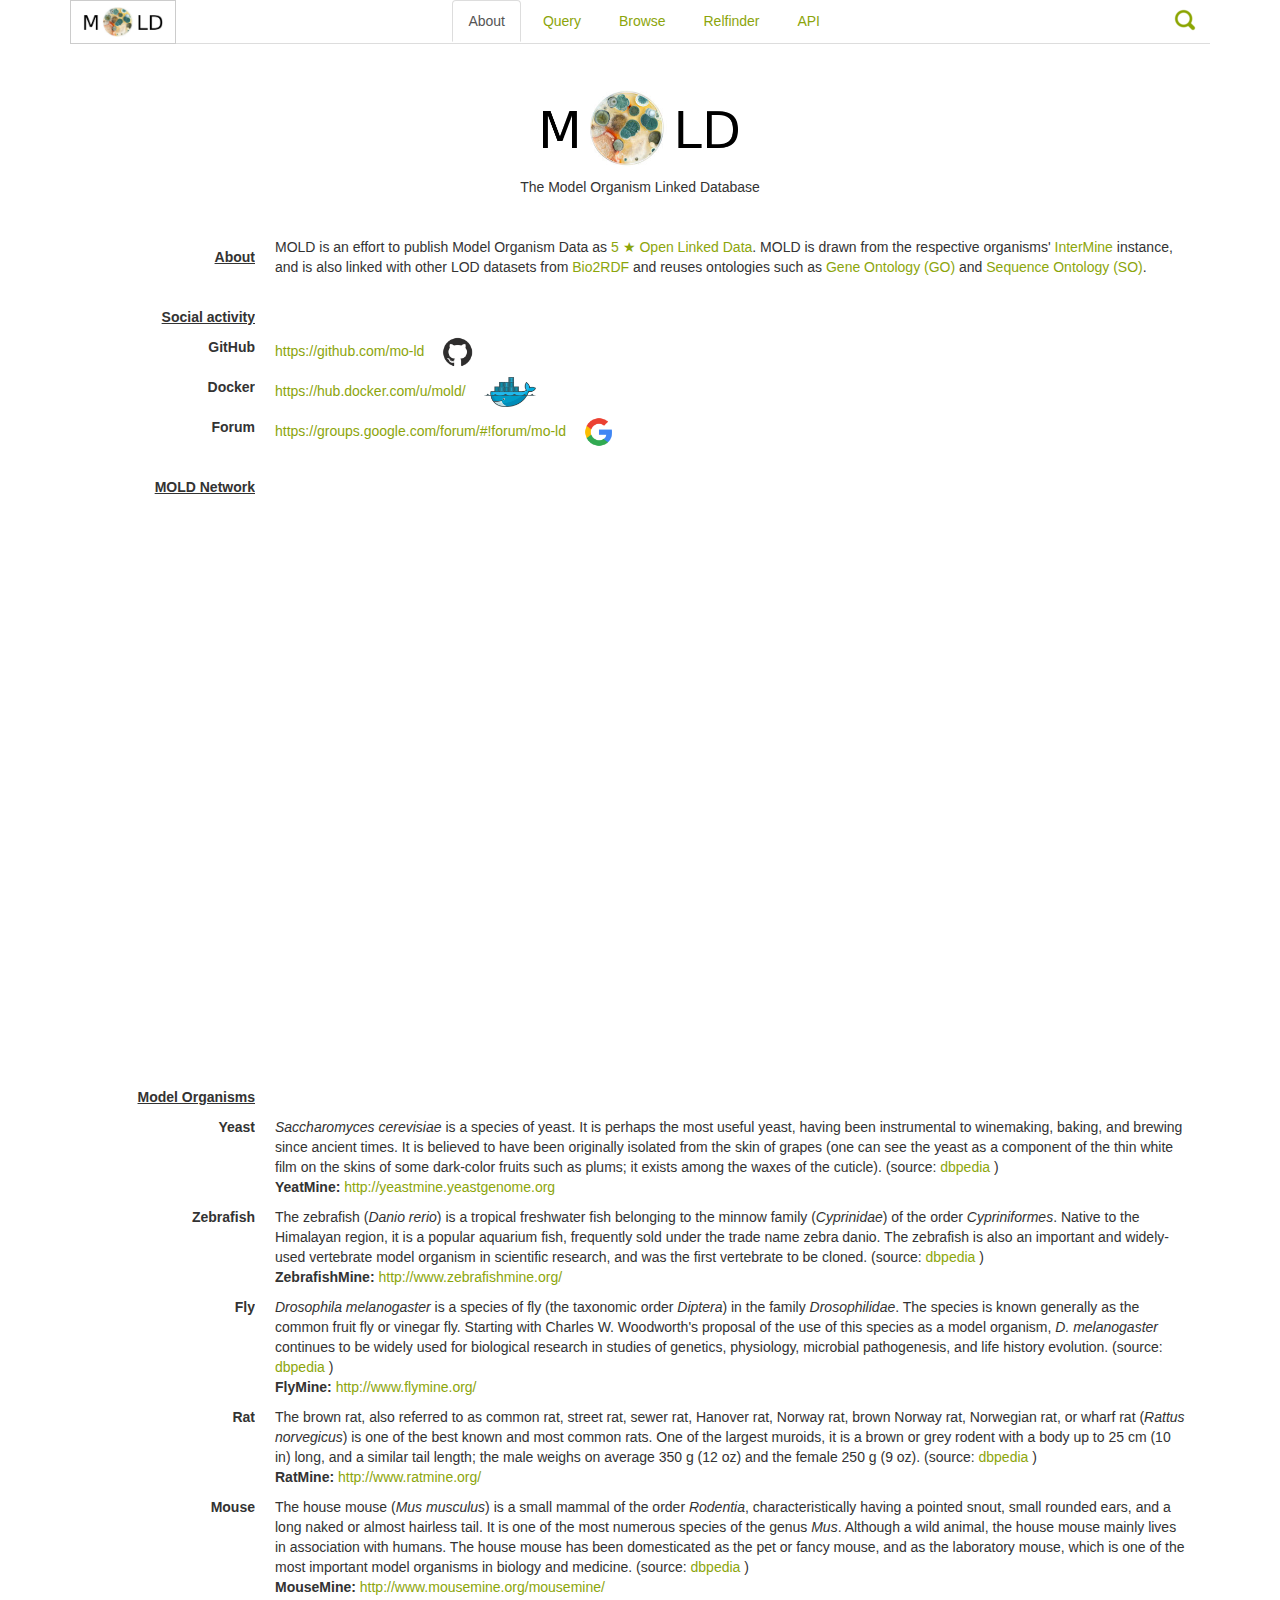
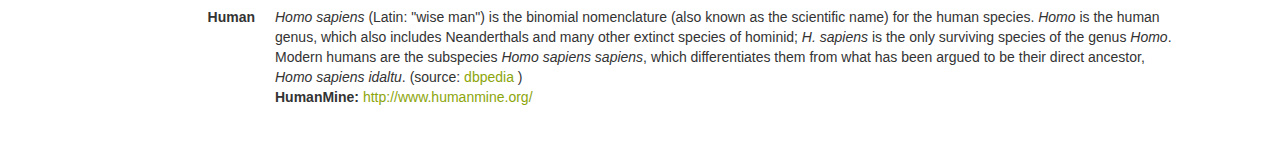
==== commit 70a8ba2e: "edit SPARQL query examples layout" ====
--- a/index.html
+++ b/index.html
@@ -1,11 +1,11 @@
 <!DOCTYPE html>
 <html>
-  
+
   <head>
     <title>MOLD</title>
     <meta name="author" content="whois" charset="utf-8">
     <link rel="icon" type="image/png" href="img/mold-ico.png">
-    
+
     <link href="css/bootstrap.min.css" rel="stylesheet" />
     <link href="css/main.css" rel="stylesheet"/>
 
@@ -29,11 +29,11 @@
     <script src="js/exquery.js"></script>
 
   </head>
-  
+
   <body>
 
     <div class="container">
-      
+
       <ul class="nav nav-tabs fixed" style="text-align:right;" id="main_tabs">
 
 	<li class="span-nav-left">
@@ -48,7 +48,6 @@
 	<li class="active"><a data-toggle="tab" href="#query">Query</a></li>
 	<li><a data-toggle="tab" href="#browse">Browse</a></li>
 	<li><a data-toggle="tab" href="#relfinder">Relfinder</a></li>
-	<li><a data-toggle="tab" href="#ldf">Fragments</a></li>
 	<li style="margin-right: 30px !important;"><a data-toggle="tab" href="#api">API</a></li>
 
 	<li class="span-nav-right">
@@ -104,191 +103,194 @@
 	    <dd><a href="https://groups.google.com/forum/#!forum/mo-ld" target="_blank">https://groups.google.com/forum/#!forum/mo-ld
 		<img src="img/google-ico.png" alt="Forum" height="30px" style="margin-left:1em"/> </a></dd>
 	    <br>
-	    
-	    
+
 	    <dt><u>MOLD Network</u></dt>
 	    <dd>
 		<div id="mold_sigma"  style="height:600px; width:100%; margin 0;"></div>
 	    </dd>
-	    
-	    
+
 	    <dt><u>Model Organisms</u></dt>
 	    <dd></dd>
-	    
+
 	    <dt> Yeast </dt>
 	    <dd><i>Saccharomyces cerevisiae</i> is a species of yeast. It is perhaps the most useful yeast, having been instrumental to winemaking, baking, and brewing since ancient times. It is believed to have been originally isolated from the skin of grapes (one can see the yeast as a component of the thin white film on the skins of some dark-color fruits such as plums; it exists among the waxes of the cuticle). (source: <a href="http://dbpedia.org/page/Saccharomyces_cerevisiae">dbpedia</a> ) <br>
 	      <b>YeatMine:</b> <a href="http://yeastmine.yeastgenome.org">http://yeastmine.yeastgenome.org</a>
 	    </dd>
-	    
+
 	    <!-- <dt> Worm </dt> -->
 	    <!-- <dd>Caenorhabditis elegans /ˌseɪnɵræbˈdɪtɪs ˈɛlɛɡænz/ is a free-living (not parasitic), transparent nematode (roundworm), about 1 mm in length, that lives in temperate soil environments. The name is a blend of Greek (caeno- - recent, rhabditis - rod-like) and Latin (elegans - elegant). In 1900, Maupas initially named it Rhabditides elegans, Osche placed it in the subgenus Caenorhabditis in 1952, and in 1955, Dougherty raised it to the status of genus.C. (source: <a href="http://dbpedia.org/page/Caenorhabditis_elegans"> dbpedia</a> ) <br> -->
 	    <!--   <b>WormMine:</b> <a href="http://intermine.wormbase.org/">http://intermine.wormbase.org/</a> -->
 	    <!-- </dd> -->
-	    
+
 	    <dt> Zebrafish </dt>
 	    <dd>The zebrafish (<i>Danio rerio</i>) is a tropical freshwater fish belonging to the minnow family (<i>Cyprinidae</i>) of the order <i>Cypriniformes</i>. Native to the Himalayan region, it is a popular aquarium fish, frequently sold under the trade name zebra danio. The zebrafish is also an important and widely-used vertebrate model organism in scientific research, and was the first vertebrate to be cloned. (source: <a href="http://dbpedia.org/page/Zebrafish">dbpedia</a> ) <br>
 	      <b>ZebrafishMine:</b> <a href="http://www.zebrafishmine.org/">http://www.zebrafishmine.org/</a>
 	    </dd>
-	    
+
 	    <dt>Fly</dt>
 	    <dd><i>Drosophila melanogaster</i> is a species of fly (the taxonomic order <i>Diptera</i>) in the family <i>Drosophilidae</i>. The species is known generally as the common fruit fly or vinegar fly. Starting with Charles W. Woodworth's proposal of the use of this species as a model organism, <i>D. melanogaster</i> continues to be widely used for biological research in studies of genetics, physiology, microbial pathogenesis, and life history evolution. (source: <a href="http://dbpedia.org/page/Drosophila_melanogaster">dbpedia</a> ) <br>
 	      <b>FlyMine:</b> <a href="http://www.flymine.org/">http://www.flymine.org/</a>
 	    </dd>
-	    
+
 	    <dt>Rat</dt>
 	    <dd>The brown rat, also referred to as common rat, street rat, sewer rat, Hanover rat, Norway rat, brown Norway rat, Norwegian rat, or wharf rat (<i>Rattus norvegicus</i>) is one of the best known and most common rats. One of the largest muroids, it is a brown or grey rodent with a body up to 25 cm (10 in) long, and a similar tail length; the male weighs on average 350 g (12 oz) and the female 250 g (9 oz). (source: <a href="http://dbpedia.org/page/Brown_rat">dbpedia</a> ) <br>
 	      <b>RatMine:</b> <a href="http://www.ratmine.org/">http://www.ratmine.org/</a>
 	    </dd>
-	    
+
 	    <dt>Mouse</dt>
 	    <dd>The house mouse (<i>Mus musculus</i>) is a small mammal of the order <i>Rodentia</i>, characteristically having a pointed snout, small rounded ears, and a long naked or almost hairless tail. It is one of the most numerous species of the genus <i>Mus</i>. Although a wild animal, the house mouse mainly lives in association with humans. The house mouse has been domesticated as the pet or fancy mouse, and as the laboratory mouse, which is one of the most important model organisms in biology and medicine. (source: <a href="http://dbpedia.org/page/House_mouse">dbpedia</a> ) <br>
 	      <b>MouseMine:</b> <a href="http://www.mousemine.org/mousemine/">http://www.mousemine.org/mousemine/</a>
 	    </dd>
-	    
+
 	    <dt>Human</dt>
 	    <dd><i>Homo sapiens</i> (Latin: "wise man") is the binomial nomenclature (also known as the scientific name) for the human species. <i>Homo</i> is the human genus, which also includes Neanderthals and many other extinct species of hominid; <i>H. sapiens</i> is the only surviving species of the genus <i>Homo</i>. Modern humans are the subspecies <i>Homo sapiens sapiens</i>, which differentiates them from what has been argued to be their direct ancestor, <i>Homo sapiens idaltu</i>. (source: <a href="http://dbpedia.org/page/Homo_sapiens">dbpedia</a> ) <br>
 	      <b>HumanMine:</b> <a href="http://www.humanmine.org/">http://www.humanmine.org/</a>
 	    </dd>
-	    
+
 	  </dl>
-	  
-	</div>
-	
+
+	</div>
+
 
 	<div id="query" class="tab-pane fade in active">
-	  
+
 	  <div style="height:40px; margin-top: 5px;">
-	    
+
 	    <button type="button" class="btn btn-default" data-toggle="modal" data-target="#queryexample">Query Example</button>
-	    
+
 	    <!-- Modal -->
 	    <div id="queryexample" class="modal fade" role="dialog">
-	      
+
 	      <div class="modal-dialog modal-lg">
-		
+
 		<!-- Modal content-->
 		<div class="modal-content">
 		  <div class="modal-header">
 		    <button type="button" class="close" data-dismiss="modal">&times;</button>
 		    <h4 class="modal-title" style="text-align:center"><b>Query Examples</b></h4>
 		  </div>
+
 		  <div class="modal-body">
-		    
+
 		    <div class="container-modal">
-		      
+
 		      <br>
-		      
-		      <div id="myCarousel" class="carousel slide" data-ride="carousel">
-			<!-- Indicators -->
-			
-			<ol class="carousel-indicators">
-			  <li data-target="#myCarousel" data-slide-to="0" class="active"></li>
-			  <li data-target="#myCarousel" data-slide-to="1"></li>
-			  <li data-target="#myCarousel" data-slide-to="2"></li>
-			  <li data-target="#myCarousel" data-slide-to="3"></li>
-			</ol>
-			
-			<!-- Wrapper for slides TODO populate dynamically... -->
-			<div class="carousel-inner" role="listbox">
-
-			  <div class="item active" onclick="loadQuery('exquery-001')">
-			    <img src="img/spin.gif" onload="this.onload=null; this.src=loadImg('exquery-001');" width="460" height="345" />
-			    <div class="carousel-caption">
-			      <h3>Select Orthologous genes - yeast/human</h3>
-			      <p>This query will selected the orthologous genes between yeast and human via PantherDB.</p>
-			    </div>
-			  </div>
-
-			  <div class="item" onclick="loadQuery('exquery-002')">
-			    <img src="img/spin.gif" onload="this.onload=null; this.src=loadImg('exquery-002');" width="460" height="345" />
-			    <div class="carousel-caption">
-			      <h3>Federated Query</h3>
-			      <p>Federated Query with Bio2RDF:KEGG to fetch pathway information from mouse
-				genes annotated as GO:0019898 (extrinsic components of a cell membrane).</p>
-			    </div>
-			  </div>
-			  
-			</div>
-			
-			<!-- Left and right controls -->
-			<a class="left carousel-control" href="#myCarousel" role="button" data-slide="prev">
-			  <!-- <span class="glyphicon glyphicon-chevron-left" aria-hidden="true"></span> -->
-			  <span><h1>&lArr;</h1></span>
-			  <span class="sr-only">Previous</span>
-			</a>
-			<a class="right carousel-control" href="#myCarousel" role="button" data-slide="next">
-			  <!-- <span class="glyphicon glyphicon-chevron-right" aria-hidden="true"></span> -->
-			  <span><h1>&rArr;</h1></span>
-			  <span class="sr-only">Next</span>
-			</a>
+
+		      <div class="panel panel-default">
+
+			<!-- Default panel contents -->
+			<div class="panel-heading"><b>By Model Organism</b> - Remove the GRAPH clause for pan-organism query (6 MODs at once)</div>
+			<!-- <div class="panel-body"> -->
+			<!--   <p></p> -->
+			<!-- </div> -->
+
+			<!-- Table -->
+			<table class="table">
+			  <thead>
+			    <th><u>Query Type</u></th>
+			    <th>Yeast</th>
+			    <th>Zebrafish</th>
+			    <th>Fly</th>
+			    <th>Rat</th>
+			    <th>Mouse</th>
+			    <th>Human</th>
+			  </thead>
+			  <tbody>
+			    <tr>
+			      <td><b>All Resource Types</b></td>
+			      <td><button onclick="loadQuery('subject-type','yeast')"><img src="img/select.png"/></button></td>
+			      <td><button onclick="loadQuery('subject-type','zebrafish')"><img src="img/select.png"/></button></td>
+			      <td><button onclick="loadQuery('subject-type','fly')"><img src="img/select.png"/></button></td>
+			      <td><button onclick="loadQuery('subject-type','rat')"><img src="img/select.png"/></button></td>
+			      <td><button onclick="loadQuery('subject-type','mouse')"><img src="img/select.png"/></button></td>
+			      <td><button onclick="loadQuery('subject-type','human')"><img src="img/select.png"/></button></td>
+			    </tr>
+			    <tr>
+			      <td><b>CrossReferences</b></td>
+			      <td><button onclick="loadQuery('crossreference-datasource','yeast')"><img src="img/select.png"/></button></td>
+			      <td><button onclick="loadQuery('crossreference-datasource','zebrafish')"><img src="img/select.png"/></button></td>
+			      <td><button onclick="loadQuery('crossreference-datasource','fly')"><img src="img/select.png"/></button></td>
+			      <td><button onclick="loadQuery('crossreference-datasource','rat')"><img src="img/select.png"/></button></td>
+			      <td><button onclick="loadQuery('crossreference-datasource','mouse')"><img src="img/select.png"/></button></td>
+			      <td><button onclick="loadQuery('crossreference-datasource','human')"><img src="img/select.png"/></button></td>
+			    </tr>
+			    <tr>
+			      <td><b>Ontologies</b></td>
+			      <td><button onclick="loadQuery('ontology-source','yeast')"><img src="img/select.png"/></button></td>
+			      <td><button onclick="loadQuery('ontology-source','zebrafish')"><img src="img/select.png"/></button></td>
+			      <td><button onclick="loadQuery('ontology-source','fly')"><img src="img/select.png"/></button></td>
+			      <td><button onclick="loadQuery('ontology-source','rat')"><img src="img/select.png"/></button></td>
+			      <td><button onclick="loadQuery('ontology-source','mouse')"><img src="img/select.png"/></button></td>
+			      <td><button onclick="loadQuery('ontology-source','human')"><img src="img/select.png"/></button></td>
+			    </tr>
+			    <tr>
+			      <td><b>Genes - GO annotation <br> (GO:0005515 = 'protein binding')</b></td>
+			      <td><button onclick="loadQuery('gene-go','yeast')"><img src="img/select.png"/></button></td>
+			      <td><button onclick="loadQuery('gene-go','zebrafish')"><img src="img/select.png"/></button></td>
+			      <td><button onclick="loadQuery('gene-go','fly')"><img src="img/select.png"/></button></td>
+			      <td><button onclick="loadQuery('gene-go','rat')"><img src="img/select.png"/></button></td>
+			      <td><button onclick="loadQuery('gene-go','mouse')"><img src="img/select.png"/></button></td>
+			      <td><button onclick="loadQuery('gene-go','human')"><img src="img/select.png"/></button></td>
+			    </tr>
+			    <tr>
+			      <td><b>Genes - Disease</b></td>
+			      <td><button onclick="loadQuery('gene-disease','yeast')"><img src="img/select.png"/></button></td>
+			      <td></td>
+			      <td><button onclick="loadQuery('gene-disease','fly')"><img src="img/select.png"/></button></td>
+			      <td></td>
+			      <td></td>
+			      <td><button onclick="loadQuery('gene-disease','human')"><img src="img/select.png"/></button></td>
+			    </tr>
+			    <tr>
+			      <td><b>Genes - Pathway</b></td>
+			      <td><button onclick="loadQuery('gene-pathway','yeast')"><img src="img/select.png"/></button></td>
+			      <td></td>
+			      <td><button onclick="loadQuery('gene-pathway','fly')"><img src="img/select.png"/></button></td>
+			      <td></td>
+			      <td></td>
+			      <td><button onclick="loadQuery('gene-pathway','human')"><img src="img/select.png"/></button></td>
+			    </tr>
+			    <tr>
+			      <td><b>Interaction Genes - Genes</b></td>
+			      <td><button onclick="loadQuery('interaction-gene-gene','yeast')"><img src="img/select.png"/></button></td>
+			      <td></td>
+			      <td><button onclick="loadQuery('interaction-gene-gene','fly')"><img src="img/select.png"/></button></td>
+			      <td></td>
+			      <td><button onclick="loadQuery('interaction-gene-gene','mouse')"><img src="img/select.png"/></button></td>
+			      <td><button onclick="loadQuery('interaction-gene-gene','human')"><img src="img/select.png"/></button></td>
+			    </tr>
+			  </tbody>
+			</table>
 		      </div>
+
 		    </div>
-		    
+
 		  </div>
-		  
+
 		  <div class="modal-footer">
-		    <button type="button" class="btn btn-default" data-dismiss="modal">Close</button>
-	  	  </div>
-	  	</div>
-		
+		    <!-- <button type="button" class="btn btn-default" data-dismiss="modal">Close</button> -->
+		  </div>
+		</div>
+
 	      </div>
 	    </div>
-	    
+
 	  </div>
-	  
+
 	  <!-- <div id="queryer"></div> -->
 	  <div id="yasqe"></div>
 	  <div id="yasr"></div>
-	  
-	</div>
-	
+
+	</div>
+
 	<div id="browse" class="tab-pane fade">
 	  <iframe id="virtuosoiframe" src="" frameborder="0" class="iframeFull"></iframe>
 	</div>
-	
+
 	<div id="relfinder" class="tab-pane fade">
-          <iframe id="relfinderiframe" src="relfinder.html" frameborder="0" class="iframeFull"></iframe>
-	</div>
-
-  <div id="ldf" class="tab-pane fade">
-    <h3>Fragments-based access</h3>
-    <p>
-      Query the MOLD datasets in your browser
-      through the light-weight <a href="http://linkeddatafragments.org/" target="_blank">Triple Pattern Fragments interface</a>.
-    </p>
-    <p>
-      Alternatively, you can browse the <a href="#" id="ldf-link">MOLD fragments interface</a> manually.
-    </p>
-    <fieldset class="ldf-client">
-      <ul>
-        <li>
-          <label>Datasets:</label>
-          <select class="datasources" multiple></select>
-        </li>
-
-        <li>
-          <label>Query:</label>
-          <textarea class="queryText"></textarea>
-        </li>
-
-        <li>
-          <label>Example queries:</label>
-          <select class="query"></select>
-        </li>
-
-        <li>
-          <button class="btn btn-default start">Execute query</button>
-          <button class="btn btn-default stop" style="display:none">Stop execution</button>
-        </li>
-
-        <li>
-          <label>Results:</label>
-          <pre class="results"></pre>
-        </li>
-      </ul>
-    </fieldset>
-	</div>
-	
+	  <iframe id="relfinderiframe" src="relfinder.html" frameborder="0" class="iframeFull"></iframe>
+	</div>
+
 	<div id="api" class="tab-pane fade">
 	  <iframe id="swaggeriframe" src="swagger-api.html" frameborder="0" class="iframeFull"></iframe>
 	</div>
@@ -296,7 +298,7 @@
       </div>
 
     </div>
-    
+
     <!-- YASGUI lib -->
     <script src="js/codemirror.min.js"></script>
     <script src="js/jquery.dataTables.min.js"></script>
@@ -308,17 +310,13 @@
     <script src="js/yasqe.bundled.min.js"></script>
     <link href="css/yasr.min.css" rel="stylesheet">
     <script src="js/yasr.min.js"></script>
-    
+
     <!-- SIGMA lib -->
     <script src="js/sigma.min.js"></script>
     <script src="js/sigma.parsers.gexf.min.js"></script>
 
-    <!-- Linked Data Fragments -->
-    <script src="js/ldf-client.min.js"></script>
-    <link href="css/ldf-client.css" rel="stylesheet">
-    
     <script src="js/main.js"></script>
-    
+
   </body>
-  
+
 </html>
--- a/css/main.css
+++ b/css/main.css
@@ -330,6 +330,25 @@
   text-decoration:none;
 }
 
+.iframeFull {
+    width: 1140px;
+    margin:0 auto;
+    height: 95%;
+    position: absolute;
+}
+
+#mold_loading {
+    width: 600px;
+    height: 50px;
+    background: url('../img/spin.gif') no-repeat;
+}
+
+.query_example {
+    padding: 3px;
+    background: lightsalmon;
+    cursor: pointer;
+}
+
 /* Caroussel Query examples */
 .carousel-inner > .item > img,
 .carousel-inner > .item > a > img {
@@ -346,16 +365,3 @@
     width: 70%;
     margin: 0 auto;
 }
-
-.iframeFull {
-    width: 1140px;
-    margin:0 auto;
-    height: 95%;
-    position: absolute;
-}
-
-#mold_loading {
-    width: 600px;
-    height: 50px;
-    background: url('../img/spin.gif') no-repeat;
-}
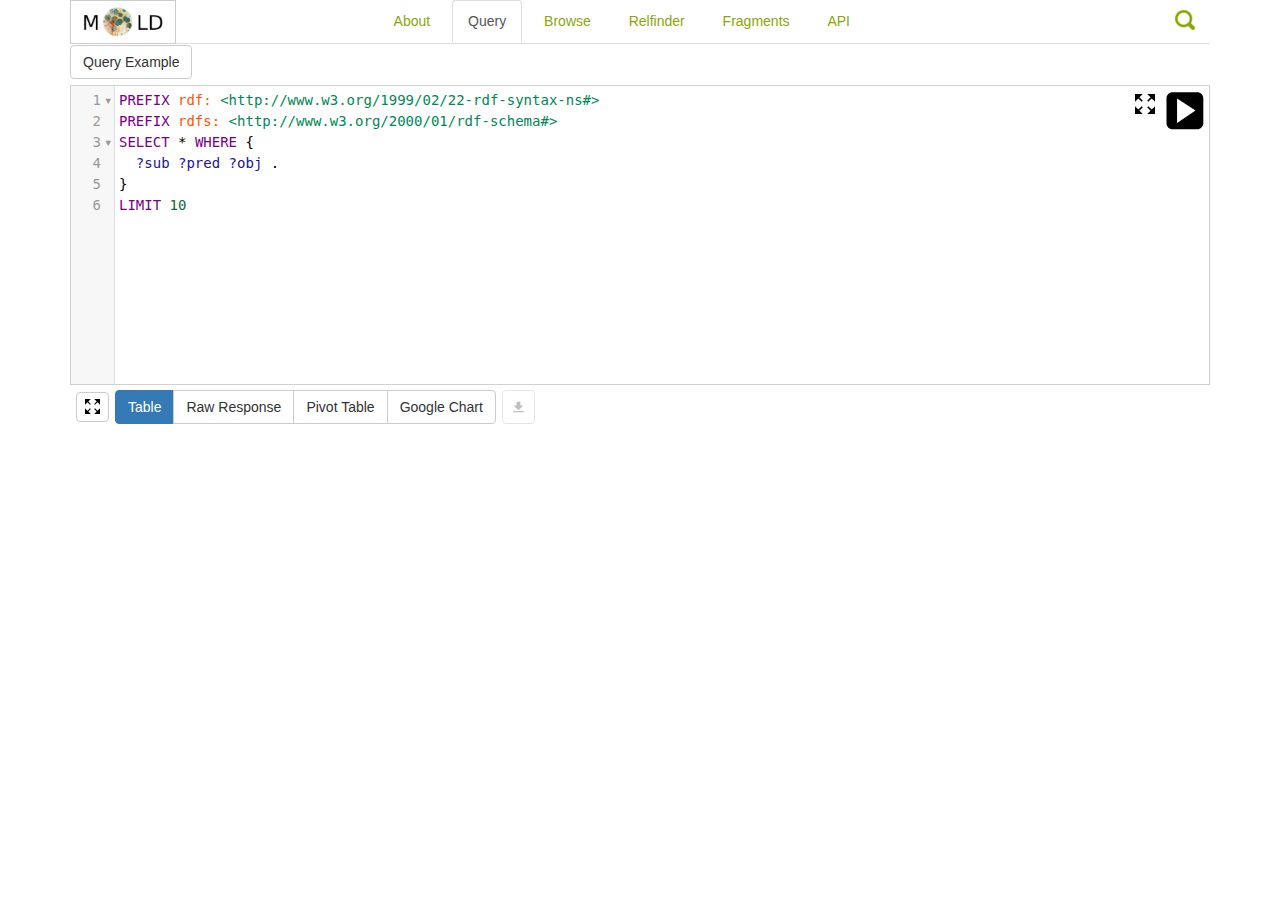
==== commit 4e3ed86f: "add collapsable menu for small width" ====
--- a/index.html
+++ b/index.html
@@ -1,6 +1,6 @@
 <!DOCTYPE html>
 <html>
-
+  
   <head>
     <title>MOLD</title>
     <meta name="author" content="whois" charset="utf-8">
@@ -8,10 +8,10 @@
 
     <link href="css/bootstrap.min.css" rel="stylesheet" />
     <link href="css/main.css" rel="stylesheet"/>
-
+    
     <script src="js/jquery.min.js"></script>
     <script src="js/bootstrap.min.js"></script>
-
+    
     <script type="text/javascript">
       window.paceOptions = {
         ajax: false,
@@ -22,33 +22,37 @@
 
     <link rel="stylesheet" href="//code.jquery.com/ui/1.11.4/themes/smoothness/jquery-ui.css">
     <script src="//code.jquery.com/ui/1.11.4/jquery-ui.js"></script>
-
+    
     <link href="css/auto-complete.css" rel="stylesheet"/>
     <script src="js/auto-complete.min.js"></script>
-
+    
     <script src="js/exquery.js"></script>
-
+    
   </head>
 
   <body>
 
     <div class="container">
 
-      <ul class="nav nav-tabs fixed" style="text-align:right;" id="main_tabs">
+      <img id="menu" src="img/menu.png" style="display: none; width:35px; position:absolute; top:0; right:0; cursor:pointer;" onclick="toggleMenu()"/>
+
+      <ul id="menu_tabs" class="nav nav-tabs" style="text-align:right; list-style-type: none;" id="main_tabs">
 
 	<li class="span-nav-left">
-	    <button id="logo-btn" type="button" class="btn btn-default" aria-label="Left Align">
-	      <a data-toggle="tab" href="#about" onclick="refreshAbout()">
-		<img src="img/mold-logo.png" width="80px" height="30px;">
-	      </a>
-	    </button>
+	  <button id="logo-btn" type="button" class="btn btn-default" aria-label="Left Align">
+	    <a data-toggle="tab" href="#about" onclick="refreshAbout()">
+	      <img src="img/mold-logo.png" width="80px" height="30px;">
+	    </a>
+	  </button>
 	</li>
 
 	<li><a data-toggle="tab" href="#about" onclick="refreshAbout()">About</a></li>
 	<li class="active"><a data-toggle="tab" href="#query">Query</a></li>
 	<li><a data-toggle="tab" href="#browse">Browse</a></li>
 	<li><a data-toggle="tab" href="#relfinder">Relfinder</a></li>
-	<li style="margin-right: 30px !important;"><a data-toggle="tab" href="#api">API</a></li>
+	<li><a data-toggle="tab" href="#ldf">Fragments</a></li>
+	<!-- <li style="margin-right: 30px !important;"><a data-toggle="tab" href="#api">API</a></li> -->
+	<li><a data-toggle="tab" href="#api">API</a></li>
 
 	<li class="span-nav-right">
 	  <div id="sb-search" class="sb-search">
@@ -61,15 +65,15 @@
 	    </form>
 	  </div>
 	</li>
-
+	
       </ul>
-
+      
       <div class="tab-content fade in active">
-
+	
 	<div id="about"
 	     class="tab-pane fade"
 	     style="padding:25px;">
-
+	  
 	  <div>
 	    <h2 style="text-align: center">
 	      <img src="img/mold-logo.png" width="200px">
@@ -79,19 +83,19 @@
 	    </p>
 	    <br>
 	  </div>
-
+	  
 	  <dl class="dl-horizontal">
 	    <dt><u>About</u></dt>
 	    <dd>
 	      MOLD is an effort to publish Model Organism Data as <a href="http://5stardata.info/en/">5 &#9733; Open Linked Data</a>.
               MOLD is drawn from the respective organisms' <a href="http://intermine.org">InterMine</a> instance, and is also linked with other LOD datasets from <a href="http://bio2rdf.org">Bio2RDF</a> and reuses ontologies such as <a href="http://geneontology.org/">Gene Ontology (GO)</a> and <a href="http://www.sequenceontology.org/">Sequence Ontology (SO)</a>.
 	    </dd>
-
+	    
 	    <br>
-
+	    
 	    <dt><u>Social activity</u></dt>
 	    <dd></dd>
-
+	    
 	    <dt><b>GitHub</b></dt>
 	    <dd><a href="https://github.com/mo-ld" target="_blank">https://github.com/mo-ld
 		<img src="img/github-ico.png" alt="Code" height="30px" style="margin-left:1em"/> </a>
@@ -103,87 +107,87 @@
 	    <dd><a href="https://groups.google.com/forum/#!forum/mo-ld" target="_blank">https://groups.google.com/forum/#!forum/mo-ld
 		<img src="img/google-ico.png" alt="Forum" height="30px" style="margin-left:1em"/> </a></dd>
 	    <br>
-
+	    
 	    <dt><u>MOLD Network</u></dt>
 	    <dd>
-		<div id="mold_sigma"  style="height:600px; width:100%; margin 0;"></div>
-	    </dd>
-
+	      <div id="mold_sigma"  style="height:600px; width:100%; margin 0;"></div>
+	    </dd>
+	    
 	    <dt><u>Model Organisms</u></dt>
 	    <dd></dd>
-
+	    
 	    <dt> Yeast </dt>
 	    <dd><i>Saccharomyces cerevisiae</i> is a species of yeast. It is perhaps the most useful yeast, having been instrumental to winemaking, baking, and brewing since ancient times. It is believed to have been originally isolated from the skin of grapes (one can see the yeast as a component of the thin white film on the skins of some dark-color fruits such as plums; it exists among the waxes of the cuticle). (source: <a href="http://dbpedia.org/page/Saccharomyces_cerevisiae">dbpedia</a> ) <br>
 	      <b>YeatMine:</b> <a href="http://yeastmine.yeastgenome.org">http://yeastmine.yeastgenome.org</a>
 	    </dd>
-
+	    
 	    <!-- <dt> Worm </dt> -->
 	    <!-- <dd>Caenorhabditis elegans /ˌseɪnɵræbˈdɪtɪs ˈɛlɛɡænz/ is a free-living (not parasitic), transparent nematode (roundworm), about 1 mm in length, that lives in temperate soil environments. The name is a blend of Greek (caeno- - recent, rhabditis - rod-like) and Latin (elegans - elegant). In 1900, Maupas initially named it Rhabditides elegans, Osche placed it in the subgenus Caenorhabditis in 1952, and in 1955, Dougherty raised it to the status of genus.C. (source: <a href="http://dbpedia.org/page/Caenorhabditis_elegans"> dbpedia</a> ) <br> -->
 	    <!--   <b>WormMine:</b> <a href="http://intermine.wormbase.org/">http://intermine.wormbase.org/</a> -->
 	    <!-- </dd> -->
-
+	    
 	    <dt> Zebrafish </dt>
 	    <dd>The zebrafish (<i>Danio rerio</i>) is a tropical freshwater fish belonging to the minnow family (<i>Cyprinidae</i>) of the order <i>Cypriniformes</i>. Native to the Himalayan region, it is a popular aquarium fish, frequently sold under the trade name zebra danio. The zebrafish is also an important and widely-used vertebrate model organism in scientific research, and was the first vertebrate to be cloned. (source: <a href="http://dbpedia.org/page/Zebrafish">dbpedia</a> ) <br>
 	      <b>ZebrafishMine:</b> <a href="http://www.zebrafishmine.org/">http://www.zebrafishmine.org/</a>
 	    </dd>
-
+	    
 	    <dt>Fly</dt>
 	    <dd><i>Drosophila melanogaster</i> is a species of fly (the taxonomic order <i>Diptera</i>) in the family <i>Drosophilidae</i>. The species is known generally as the common fruit fly or vinegar fly. Starting with Charles W. Woodworth's proposal of the use of this species as a model organism, <i>D. melanogaster</i> continues to be widely used for biological research in studies of genetics, physiology, microbial pathogenesis, and life history evolution. (source: <a href="http://dbpedia.org/page/Drosophila_melanogaster">dbpedia</a> ) <br>
 	      <b>FlyMine:</b> <a href="http://www.flymine.org/">http://www.flymine.org/</a>
 	    </dd>
-
+	    
 	    <dt>Rat</dt>
 	    <dd>The brown rat, also referred to as common rat, street rat, sewer rat, Hanover rat, Norway rat, brown Norway rat, Norwegian rat, or wharf rat (<i>Rattus norvegicus</i>) is one of the best known and most common rats. One of the largest muroids, it is a brown or grey rodent with a body up to 25 cm (10 in) long, and a similar tail length; the male weighs on average 350 g (12 oz) and the female 250 g (9 oz). (source: <a href="http://dbpedia.org/page/Brown_rat">dbpedia</a> ) <br>
 	      <b>RatMine:</b> <a href="http://www.ratmine.org/">http://www.ratmine.org/</a>
 	    </dd>
-
+	    
 	    <dt>Mouse</dt>
 	    <dd>The house mouse (<i>Mus musculus</i>) is a small mammal of the order <i>Rodentia</i>, characteristically having a pointed snout, small rounded ears, and a long naked or almost hairless tail. It is one of the most numerous species of the genus <i>Mus</i>. Although a wild animal, the house mouse mainly lives in association with humans. The house mouse has been domesticated as the pet or fancy mouse, and as the laboratory mouse, which is one of the most important model organisms in biology and medicine. (source: <a href="http://dbpedia.org/page/House_mouse">dbpedia</a> ) <br>
 	      <b>MouseMine:</b> <a href="http://www.mousemine.org/mousemine/">http://www.mousemine.org/mousemine/</a>
 	    </dd>
-
+	    
 	    <dt>Human</dt>
 	    <dd><i>Homo sapiens</i> (Latin: "wise man") is the binomial nomenclature (also known as the scientific name) for the human species. <i>Homo</i> is the human genus, which also includes Neanderthals and many other extinct species of hominid; <i>H. sapiens</i> is the only surviving species of the genus <i>Homo</i>. Modern humans are the subspecies <i>Homo sapiens sapiens</i>, which differentiates them from what has been argued to be their direct ancestor, <i>Homo sapiens idaltu</i>. (source: <a href="http://dbpedia.org/page/Homo_sapiens">dbpedia</a> ) <br>
 	      <b>HumanMine:</b> <a href="http://www.humanmine.org/">http://www.humanmine.org/</a>
 	    </dd>
-
+	    
 	  </dl>
-
-	</div>
-
-
+	  
+	</div>
+	
+	
 	<div id="query" class="tab-pane fade in active">
-
+	  
 	  <div style="height:40px; margin-top: 5px;">
-
+	    
 	    <button type="button" class="btn btn-default" data-toggle="modal" data-target="#queryexample">Query Example</button>
-
+	    
 	    <!-- Modal -->
 	    <div id="queryexample" class="modal fade" role="dialog">
-
+	      
 	      <div class="modal-dialog modal-lg">
-
+		
 		<!-- Modal content-->
 		<div class="modal-content">
 		  <div class="modal-header">
 		    <button type="button" class="close" data-dismiss="modal">&times;</button>
 		    <h4 class="modal-title" style="text-align:center"><b>Query Examples</b></h4>
 		  </div>
-
+		  
 		  <div class="modal-body">
-
+		    
 		    <div class="container-modal">
-
+		      
 		      <br>
-
+		      
 		      <div class="panel panel-default">
-
+			
 			<!-- Default panel contents -->
 			<div class="panel-heading"><b>By Model Organism</b> - Remove the GRAPH clause for pan-organism query (6 MODs at once)</div>
 			<!-- <div class="panel-body"> -->
 			<!--   <p></p> -->
 			<!-- </div> -->
-
+			
 			<!-- Table -->
 			<table class="table">
 			  <thead>
@@ -262,27 +266,27 @@
 			  </tbody>
 			</table>
 		      </div>
-
+		      
 		    </div>
-
+		    
 		  </div>
-
+		  
 		  <div class="modal-footer">
 		    <!-- <button type="button" class="btn btn-default" data-dismiss="modal">Close</button> -->
 		  </div>
 		</div>
-
+		
 	      </div>
 	    </div>
-
+	    
 	  </div>
-
+	  
 	  <!-- <div id="queryer"></div> -->
 	  <div id="yasqe"></div>
 	  <div id="yasr"></div>
-
-	</div>
-
+	  
+	</div>
+	
 	<div id="browse" class="tab-pane fade">
 	  <iframe id="virtuosoiframe" src="" frameborder="0" class="iframeFull"></iframe>
 	</div>
@@ -290,13 +294,53 @@
 	<div id="relfinder" class="tab-pane fade">
 	  <iframe id="relfinderiframe" src="relfinder.html" frameborder="0" class="iframeFull"></iframe>
 	</div>
-
+	
+	<div id="ldf" class="tab-pane fade">
+	  <h3>Fragments-based access</h3>
+	  <p>
+	    Query the MOLD datasets in your browser
+	    through the light-weight <a href="http://linkeddatafragments.org/" target="_blank">Triple Pattern Fragments interface</a>.
+	  </p>
+	  <p>
+	    Alternatively, you can browse the <a href="#" id="ldf-link">MOLD fragments interface</a> manually.
+	  </p>
+	  <fieldset class="ldf-client">
+	    <ul>
+              <li>
+		<label>Datasets:</label>
+		<select class="datasources" multiple></select>
+              </li>
+	      
+              <li>
+		<label>Query:</label>
+		<textarea class="queryText"></textarea>
+              </li>
+	      
+              <li>
+		<label>Example queries:</label>
+		<select class="query"></select>
+              </li>
+	      
+              <li>
+		<button class="btn btn-default start">Execute query</button>
+		<button class="btn btn-default stop" style="display:none">Stop execution</button>
+              </li>
+	      
+              <li>
+		<label>Results:</label>
+		<pre class="results"></pre>
+              </li>
+	    </ul>
+	  </fieldset>
+	  
+	</div>
+	
 	<div id="api" class="tab-pane fade">
 	  <iframe id="swaggeriframe" src="swagger-api.html" frameborder="0" class="iframeFull"></iframe>
 	</div>
-
+	
       </div>
-
+      
     </div>
 
     <!-- YASGUI lib -->
@@ -315,8 +359,12 @@
     <script src="js/sigma.min.js"></script>
     <script src="js/sigma.parsers.gexf.min.js"></script>
 
+    <!-- Linked Data Fragments -->
+    <script src="js/ldf-client.min.js"></script>
+    <link href="css/ldf-client.css" rel="stylesheet">
+
     <script src="js/main.js"></script>
-
+      
   </body>
-
+  
 </html>
--- a/css/main.css
+++ b/css/main.css
@@ -5,6 +5,12 @@
     height: 44px;
     z-index: 50;
     background-color: rgba(255, 255, 255, 1);
+}
+
+.collapsed-menu {
+    text-align: right;
+    padding: 0;
+    margin-right: 30px !important;
 }
 
 .tab-pane {
@@ -331,10 +337,13 @@
 }
 
 .iframeFull {
-    width: 1140px;
-    margin:0 auto;
+    width: 95%;
+    max-width: 1140px;
     height: 95%;
     position: absolute;
+    left:0; 
+    right:0;
+    margin: auto;
 }
 
 #mold_loading {
--- a/css/ldf-client.css
+++ b/css/ldf-client.css
@@ -0,0 +1,325 @@
+#ldf {
+  padding-top: 1px;
+}
+
+.ldf-client fieldset {
+  border: none;
+  padding: 0;
+}
+.ldf-client, .ldf-client * {
+  max-width: 100%;
+}
+.ldf-client ul {
+  list-style: none;
+  padding: 0;
+  margin: 0;
+}
+.ldf-client li {
+  margin: .5em 0;
+}
+
+.ldf-client .ui-combobox {
+  float: right;
+  min-width: 390px;
+}
+
+.ldf-client select {
+  min-width: 390px;
+}
+
+.chosen {
+  float: right;
+  width: 500px !important;
+  margin-bottom: -999999px;
+}
+.chosen-choices {
+  max-height: 36px;
+  transition: max-height .5s;
+}
+
+.ldf-client textarea {
+  width: 100%;
+  min-height: 11em;
+  border: none;
+  cursor: pointer;
+  font-size: .95em;
+  background-color: transparent;
+}
+.ldf-client textarea:hover {
+  color: #8ca50b;
+}
+
+.ldf-client pre {
+  width: 100%;
+  height: 25em;
+  font-size: 9pt;
+  overflow: scroll;
+  margin: .5em -999999px 1em 0;
+}
+.ldf-client pre a {
+  font-weight: normal;
+}
+
+/*
+ * Styling below derived from
+ * Chosen, a Select Box Enhancer for jQuery and Prototype
+ * by Patrick Filler for Harvest, http://getharvest.com
+ *
+ * Version 1.4.2
+ * Full source at https://github.com/harvesthq/chosen
+ * Copyright (c) 2011-2015 Harvest http://getharvest.com
+ *
+ * MIT License, https://github.com/harvesthq/chosen/blob/master/LICENSE.md
+*/
+
+.chosen {
+  position: relative;
+  display: inline-block;
+  vertical-align: middle;
+  font-size: 13px;
+  zoom: 1;
+  *display: inline;
+  -webkit-user-select: none;
+  -moz-user-select: none;
+  user-select: none;
+}
+.chosen * {
+  -webkit-box-sizing: border-box;
+  -moz-box-sizing: border-box;
+  box-sizing: border-box;
+}
+.chosen .chosen-drop {
+  position: absolute;
+  top: 100%;
+  left: -9999px;
+  z-index: 1010;
+  width: 100%;
+  border: 1px solid #999999;
+  border-top: 0;
+  background: #fff;
+}
+.chosen.chosen-with-drop .chosen-drop {
+  left: 0;
+}
+.chosen a {
+  cursor: pointer;
+}
+
+
+.chosen-single .chosen-single {
+  position: relative;
+  display: block;
+  overflow: hidden;
+  padding: 0 0 0 8px;
+  height: 25px;
+  border: 1px solid #999999;
+  border-radius: 3px;
+  background-color: #fff;
+  text-decoration: none;
+  white-space: nowrap;
+  line-height: 24px;
+  font-weight: normal;
+  color: inherit;
+}
+.chosen-single .chosen-single span {
+  display: block;
+  overflow: hidden;
+  margin-right: 26px;
+  text-overflow: ellipsis;
+  white-space: nowrap;
+}
+.chosen-single .chosen-single-with-deselect span {
+  margin-right: 38px;
+}
+.chosen-single .chosen-single abbr {
+  position: absolute;
+  top: 6px;
+  right: 26px;
+  display: block;
+  width: 12px;
+  height: 12px;
+  background: url('images/chosen-sprite.png') -42px 1px no-repeat;
+  font-size: 1px;
+}
+.chosen-single .chosen-single abbr:hover {
+  background-position: -42px -10px;
+}
+.chosen-single .chosen-single div {
+  position: absolute;
+  top: 0;
+  right: 0;
+  display: block;
+  width: 18px;
+  height: 100%;
+}
+.chosen-single .chosen-single div b {
+  display: block;
+  width: 100%;
+  height: 100%;
+  background: url('images/chosen-sprite.png') no-repeat 0px 2px;
+}
+.chosen-single .chosen-search {
+  position: relative;
+  z-index: 1010;
+  margin: 0;
+  padding: 3px 4px;
+  white-space: nowrap;
+}
+.chosen-single .chosen-search input[type="text"] {
+  margin: 1px 0;
+  padding: 4px 20px 4px 5px;
+  width: 100%;
+  height: auto;
+  outline: 0;
+  border: 1px solid #999999;
+  background: white url('images/chosen-sprite.png') no-repeat 100% -20px;
+  background: url('images/chosen-sprite.png') no-repeat 100% -20px;
+  font-size: 1em;
+  line-height: normal;
+  border-radius: 0;
+}
+.chosen-single .chosen-drop {
+  margin-top: -1px;
+  border-radius: 0 0 4px 4px;
+  background-clip: padding-box;
+}
+.chosen-single.chosen-single-nosearch .chosen-search {
+  position: absolute;
+  left: -9999px;
+}
+
+.chosen-results {
+  position: relative;
+  overflow-x: hidden;
+  overflow-y: auto;
+  margin: 0 4px 4px 0;
+  padding: 0 0 0 4px;
+  max-height: 240px;
+  -webkit-overflow-scrolling: touch;
+}
+.chosen-results li {
+  display: none;
+  margin: 0;
+  padding: 5px 6px;
+  list-style: none;
+  line-height: 15px;
+  word-wrap: break-word;
+  -webkit-touch-callout: none;
+}
+li.active-result {
+  display: list-item;
+  cursor: pointer;
+}
+li.highlighted {
+  background-color: #8ca50b;
+  color: #fff;
+}
+li.no-results {
+  display: none;
+}
+.chosen-results li em {
+  font-style: normal;
+  text-decoration: underline;
+}
+
+.chosen-choices {
+  position: relative;
+  overflow: hidden;
+  margin: 0;
+  padding: 0 5px;
+  width: 100%;
+  height: auto !important;
+  height: 1%;
+  border: 1px solid #999999;
+  border-radius: 3px;
+  background-color: #fff;
+  cursor: text;
+}
+.chosen-choices li {
+  float: left;
+  list-style: none;
+}
+li.search-field {
+  margin: 0;
+  padding: 0;
+  white-space: nowrap;
+}
+li.search-field input[type="text"] {
+  margin: 1px 0;
+  padding: 0;
+  height: 20px;
+  outline: 0;
+  border: 0 !important;
+  font-size: 100%;
+  line-height: normal;
+  border-radius: 0;
+}
+li.search-choice {
+  position: relative;
+  margin: 2px 5px 2px 0;
+  padding: 3px 20px 3px 5px;
+  max-width: 100%;
+  border-radius: 3px;
+  background-color: #f6f6f6;
+  line-height: 13px;
+  cursor: default;
+}
+li.search-choice span {
+  word-wrap: break-word;
+}
+li.search-choice .search-choice-close {
+  position: absolute;
+  top: 4px;
+  right: 3px;
+  display: block;
+  width: 12px;
+  height: 12px;
+  background: url('images/chosen-sprite.png') -42px 1px no-repeat;
+  font-size: 1px;
+}
+li.search-choice .search-choice-close:hover {
+  background-position: -42px -10px;
+}
+li.search-choice-focus {
+  background: #d4d4d4;
+}
+li.search-choice-focus .search-choice-close {
+  background-position: -42px -10px;
+}
+.chosen-results {
+  margin: 0;
+  padding: 0;
+}
+.chosen-drop .result-selected {
+  display: list-item;
+  cursor: default;
+}
+
+.chosen-active.chosen-with-drop .chosen-single {
+  border: 1px solid #999999;
+  border-bottom-right-radius: 0;
+  border-bottom-left-radius: 0;
+}
+.chosen-active.chosen-with-drop .chosen-single div {
+  border-left: none;
+}
+.chosen-active.chosen-with-drop .chosen-single div b {
+  background-position: -18px 2px;
+}
+.chosen-active .chosen-choices {
+  max-height: 500px;
+}
+
+@media only screen and (-webkit-min-device-pixel-ratio: 1.5), only screen and (min-resolution: 144dpi), only screen and (min-resolution: 1.5dppx) {
+  .chosen-rtl .chosen-search input[type="text"],
+  .chosen-single .chosen-single abbr,
+  .chosen-single .chosen-single div b,
+  .chosen-single .chosen-search input[type="text"],
+  .chosen-multi .chosen-choices .search-choice .search-choice-close,
+  .chosen .chosen-results-scroll-down span,
+  .chosen .chosen-results-scroll-up span {
+    background-image: url('images/chosen-sprite@2x.png') !important;
+    background-size: 52px 37px !important;
+    background-repeat: no-repeat !important;
+  }
+}
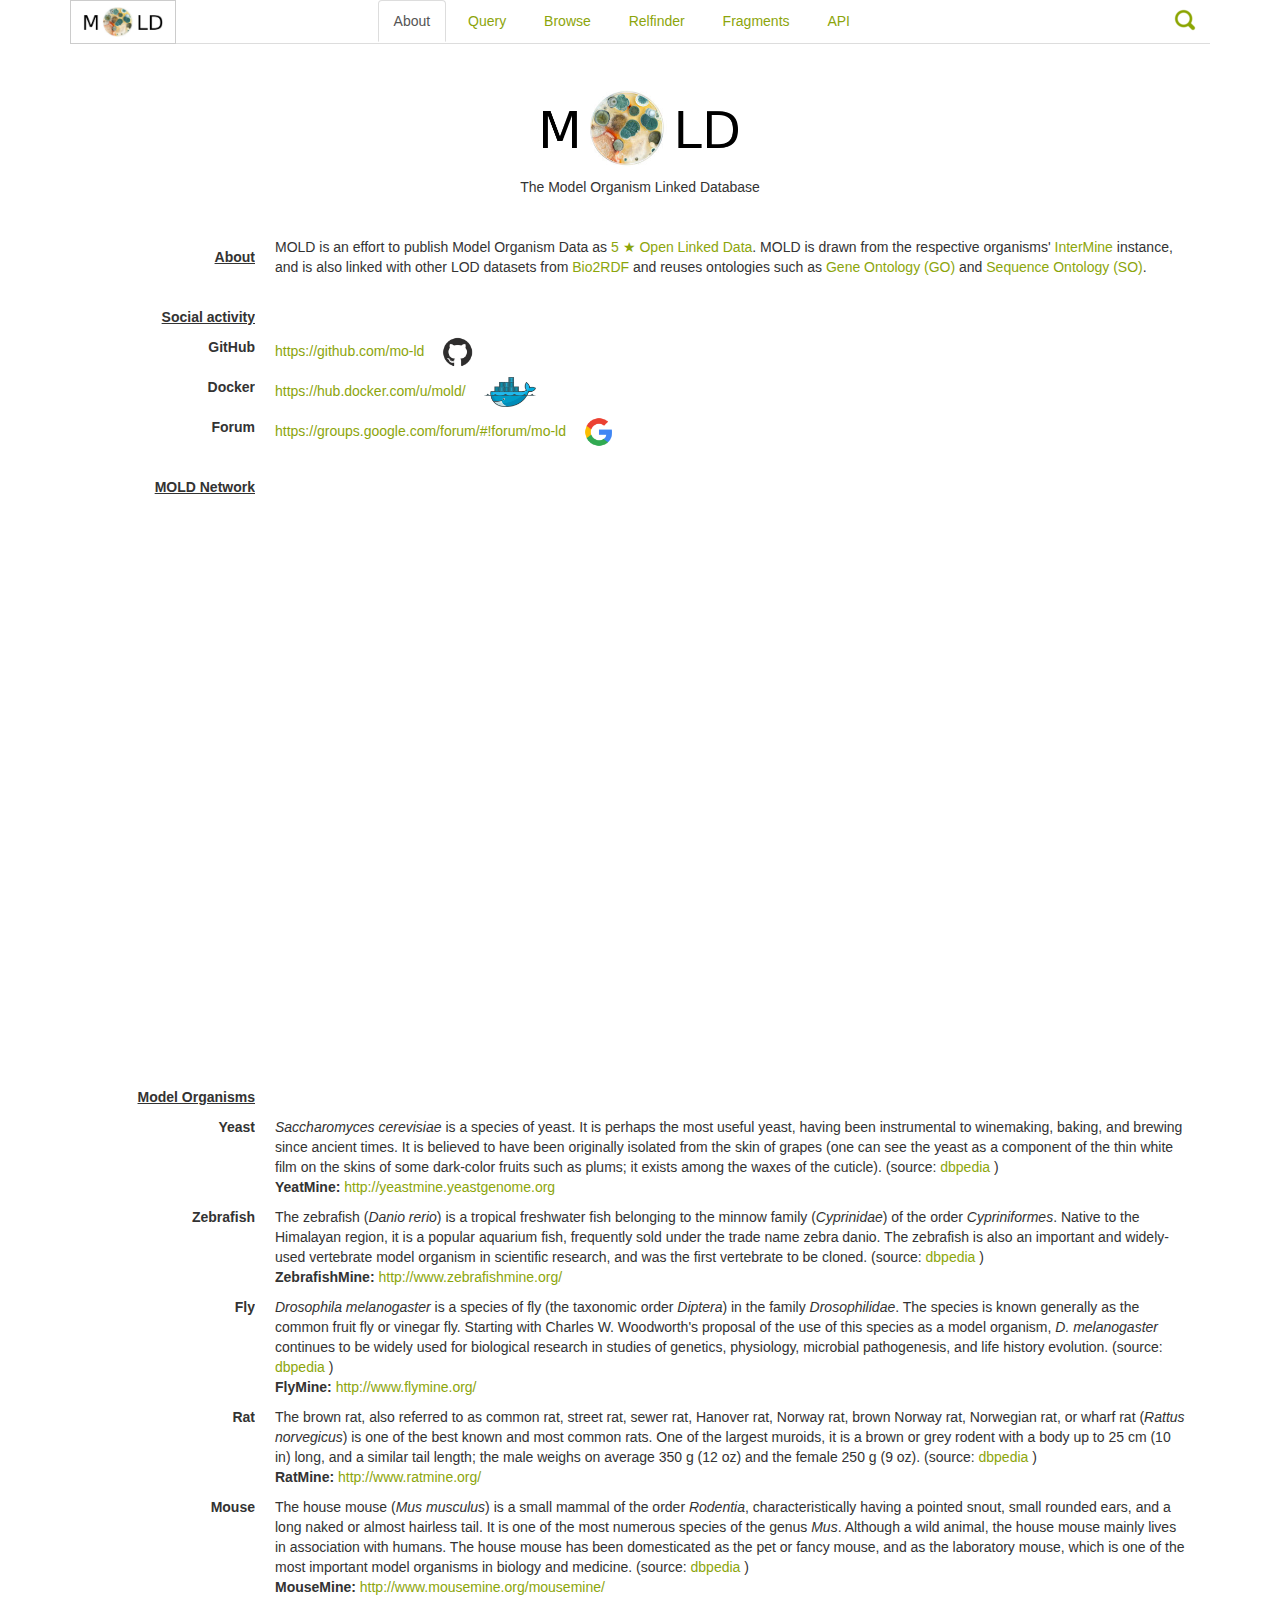
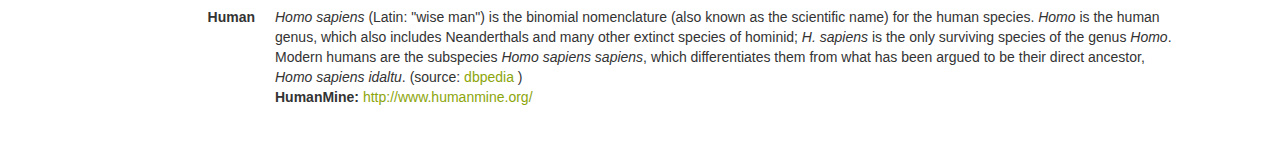
==== commit cb4019a1: "fix yasqe load and swith to about section" ====
--- a/index.html
+++ b/index.html
@@ -36,7 +36,7 @@
 
       <img id="menu" src="img/menu.png" style="display: none; width:35px; position:absolute; top:0; right:0; cursor:pointer;" onclick="toggleMenu()"/>
 
-      <ul id="menu_tabs" class="nav nav-tabs" style="text-align:right; list-style-type: none;" id="main_tabs">
+      <ul id="menu_tabs" class="nav nav-tabs" style="text-align:right; list-style-type: none;">
 
 	<li class="span-nav-left">
 	  <button id="logo-btn" type="button" class="btn btn-default" aria-label="Left Align">
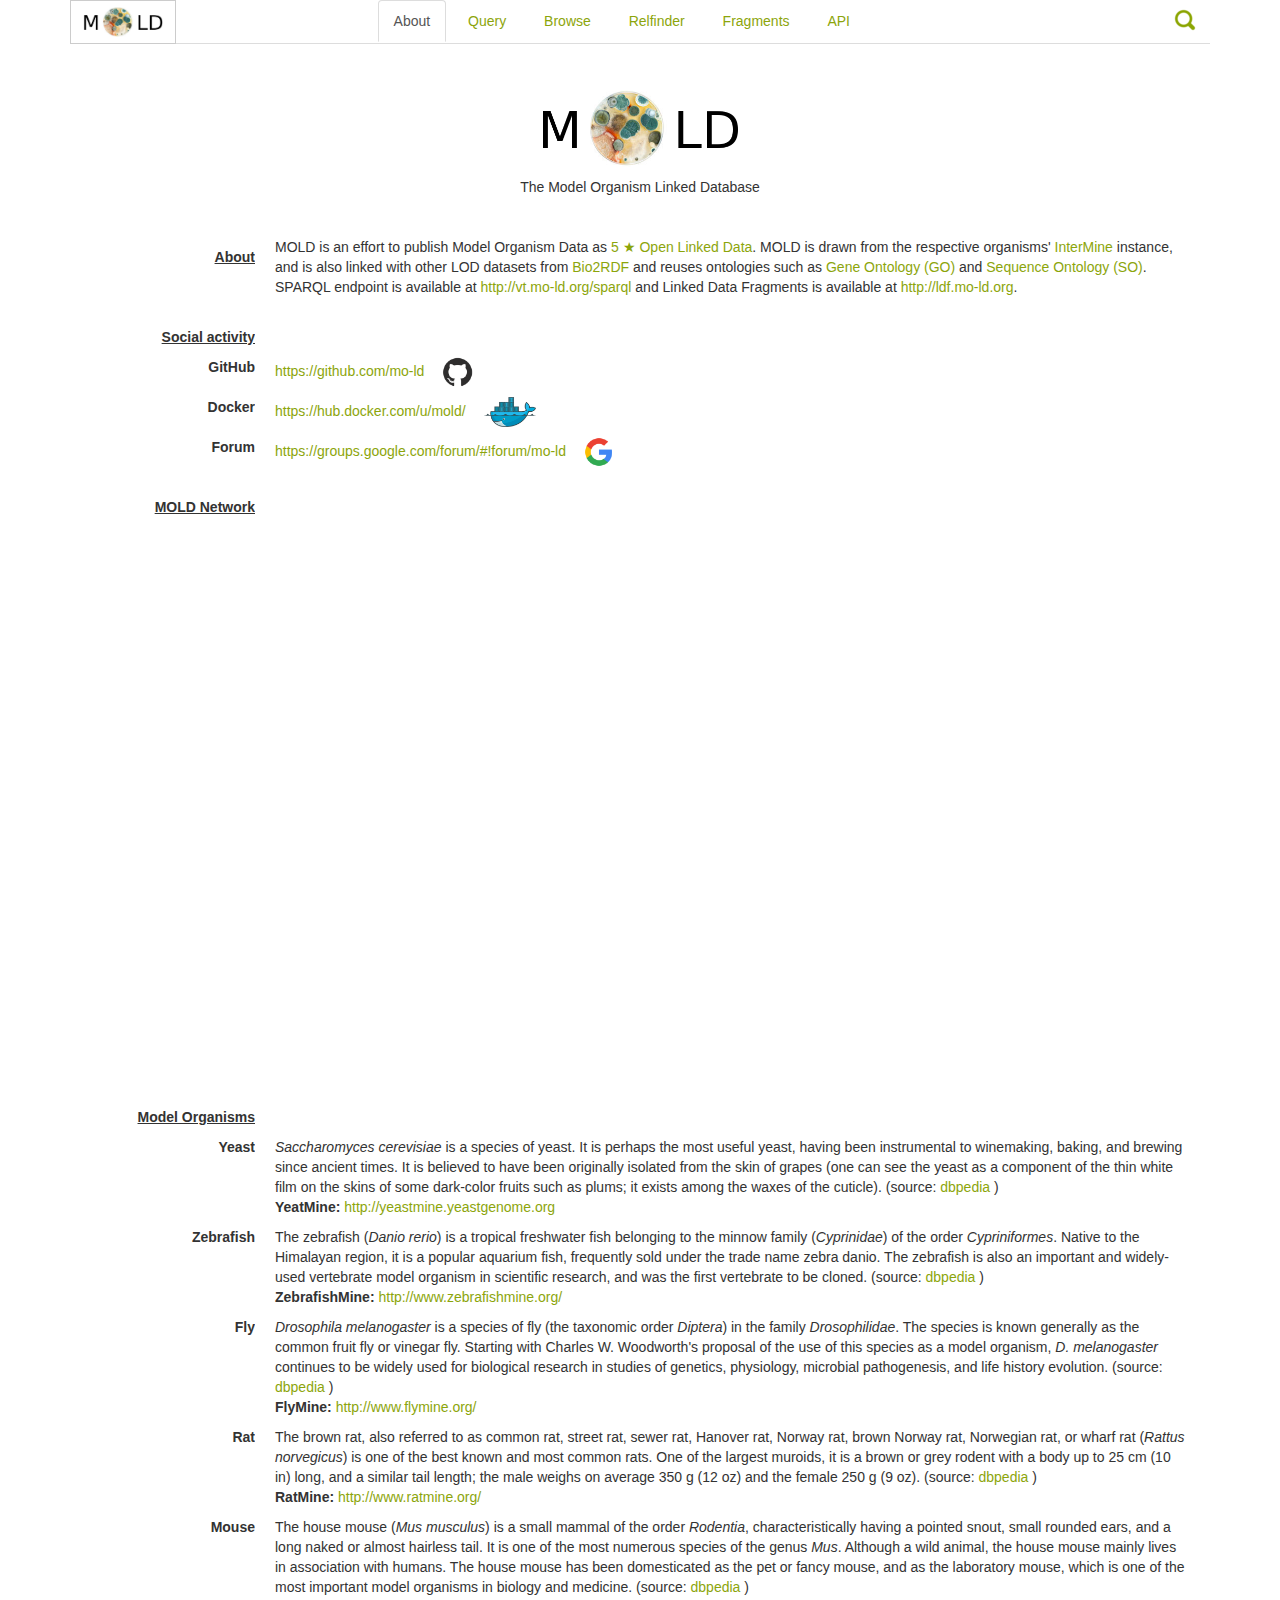
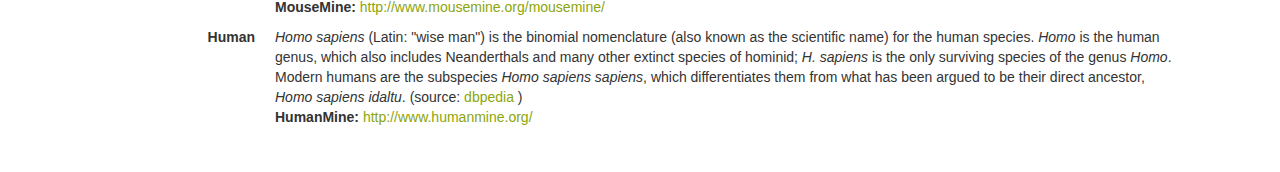
==== commit 3eccda1e: "add SPARQL and LDF URLs in about" ====
--- a/index.html
+++ b/index.html
@@ -88,7 +88,8 @@
 	    <dt><u>About</u></dt>
 	    <dd>
 	      MOLD is an effort to publish Model Organism Data as <a href="http://5stardata.info/en/">5 &#9733; Open Linked Data</a>.
-              MOLD is drawn from the respective organisms' <a href="http://intermine.org">InterMine</a> instance, and is also linked with other LOD datasets from <a href="http://bio2rdf.org">Bio2RDF</a> and reuses ontologies such as <a href="http://geneontology.org/">Gene Ontology (GO)</a> and <a href="http://www.sequenceontology.org/">Sequence Ontology (SO)</a>.
+              MOLD is drawn from the respective organisms' <a href="http://intermine.org">InterMine</a> instance, and is also linked with other LOD datasets from <a href="http://bio2rdf.org">Bio2RDF</a> and reuses ontologies such as <a href="http://geneontology.org/">Gene Ontology (GO)</a> and <a href="http://www.sequenceontology.org/">Sequence Ontology (SO)</a>.<br>
+	      SPARQL endpoint is available at <a href="http://vt.mo-ld.org/sparql" target="_blank">http://vt.mo-ld.org/sparql</a> and Linked Data Fragments is available at <a href="http://ldf.mo-ld.org" target="_blank">http://ldf.mo-ld.org</a>.
 	    </dd>
 	    
 	    <br>
